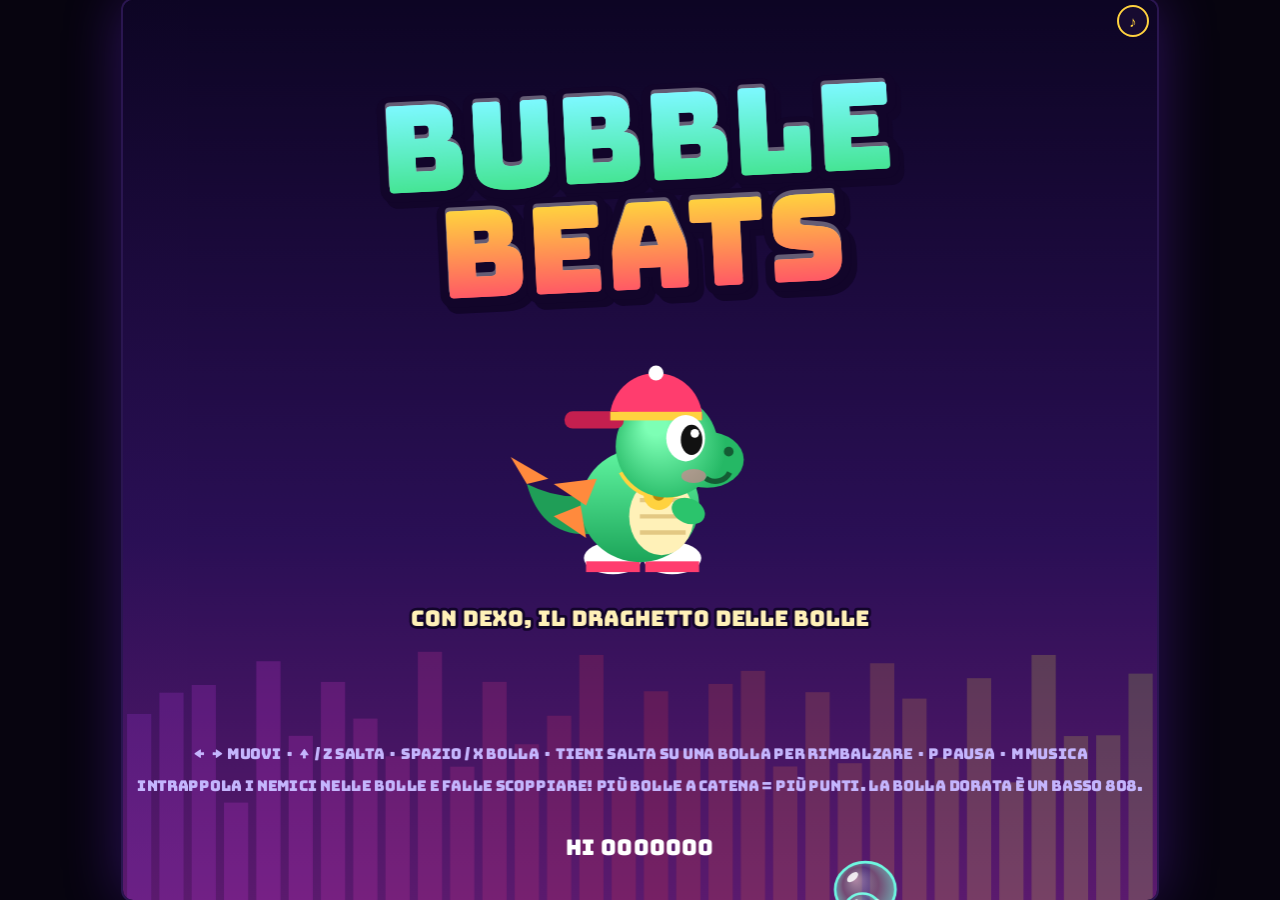
==== bubble_beats/index.html @ cee19b31 "Bubble Beats: platform arcade con draghetto spara-bolle e beat hip hop Gioco HTML5 in un solo file: " ====
<!doctype html>
<html lang="it">
<head>
<meta charset="utf-8">
<meta name="viewport" content="width=device-width,initial-scale=1,maximum-scale=1,user-scalable=no">
<title>Bubble Beats</title>
<link rel="preconnect" href="https://fonts.googleapis.com">
<link href="https://fonts.googleapis.com/css2?family=Bungee&display=swap" rel="stylesheet">
<style>
  html,body{margin:0;height:100%;background:#07040f;overflow:hidden;touch-action:none;
    font-family:Bungee,Impact,system-ui,sans-serif;color:#fff;-webkit-user-select:none;user-select:none}
  #wrap{position:fixed;inset:0;display:flex;flex-direction:column;align-items:center;justify-content:center}
  canvas{display:block;border-radius:10px;box-shadow:0 0 0 2px #2a1650,0 0 60px #7b2cff55}
  #stage{position:relative}
  #mute{position:absolute;top:5px;right:8px;z-index:5;width:32px;height:32px;border-radius:50%;border:2px solid #ffd23f;
    background:#1a0c33cc;color:#ffd23f;font-size:15px;line-height:1;cursor:pointer;padding:0}
  #touch{display:none;width:100%;max-width:800px;justify-content:space-between;padding:10px 16px;box-sizing:border-box;gap:12px}
  #touch.on{display:flex}
  #touch.overlay{position:fixed;bottom:0;left:0;right:0;max-width:none;pointer-events:none}
  #touch.overlay .btn{opacity:.55}
  .pad{display:flex;gap:12px;pointer-events:auto}
  .btn{width:76px;height:76px;border-radius:50%;border:3px solid #ffffff55;background:#ffffff1a;color:#fff;
    font-family:inherit;font-size:13px;touch-action:none}
  .btn.big{background:#ff3d6e55;border-color:#ff3d6e}
  .btn.jmp{background:#38e07b44;border-color:#38e07b}
  .btn:active,.btn.down{transform:scale(.93);background:#ffffff40}
</style>
</head>
<body>
<div id="wrap">
  <div id="stage"><canvas id="game"></canvas><button id="mute" title="Musica on/off (M)">♪</button></div>
  <div id="touch">
    <div class="pad"><button class="btn" data-k="left">◀</button><button class="btn" data-k="right">▶</button></div>
    <div class="pad"><button class="btn jmp" data-k="jump">SALTA</button><button class="btn big" data-k="shoot">BOLLA</button></div>
  </div>
</div>
<script>
'use strict';
/* =====================================================================
   BUBBLE BEATS — platform a schermata singola: il draghetto Dexo
   intrappola i nemici nelle bolle e le fa scoppiare a ritmo di hip hop.
   ===================================================================== */

// ---------- costanti di gioco ----------
const T = 24, COLS = 32, ROWS = 26, HUD = 44;
const GW = COLS * T, GH = ROWS * T, CW = GW, CH = GH + HUD;
const GRAV = 0.42, MAXF = 6.5, JUMP = 10, PSPD = 2.5;
const LEFT = 2 * T, RIGHT = (COLS - 2) * T;
const GAP0 = 14, GAP1 = 17; // varco nel pavimento/soffitto (colonne)

const canvas = document.getElementById('game');
const ctx = canvas.getContext('2d');
const isTouch = ('ontouchstart' in window) || navigator.maxTouchPoints > 0;
const touchEl = document.getElementById('touch');
let scale = 1;

// ---------- utilità ----------
const rnd = (a = 1, b) => b === undefined ? Math.random() * a : a + Math.random() * (b - a);
const clamp = (v, a, b) => v < a ? a : v > b ? b : v;
const hsl = (h, s, l, a = 1) => `hsla(${((h % 360) + 360) % 360},${s}%,${l}%,${a})`;
function mulberry(seed) { return () => { seed |= 0; seed = seed + 0x6D2B79F5 | 0; let t = Math.imul(seed ^ seed >>> 15, 1 | seed); t = t + Math.imul(t ^ t >>> 7, 61 | t) ^ t; return ((t ^ t >>> 14) >>> 0) / 4294967296; }; }
function ell(c, x, y, rx, ry, rot = 0) { c.beginPath(); c.ellipse(x, y, Math.max(0.1, rx), Math.max(0.1, ry), rot, 0, Math.PI * 2); c.fill(); }
function circ(c, x, y, r) { c.beginPath(); c.arc(x, y, Math.max(0.1, r), 0, Math.PI * 2); c.fill(); }
function tri(c, a, b, d, e, f, g) { c.beginPath(); c.moveTo(a, b); c.lineTo(d, e); c.lineTo(f, g); c.closePath(); c.fill(); }
function rr(c, x, y, w, h, r) { c.beginPath(); c.roundRect ? c.roundRect(x, y, w, h, r) : c.rect(x, y, w, h); c.fill(); }
const overlap = (a, b, s = 0) => a.x + s < b.x + b.w - s && a.x + a.w - s > b.x + s && a.y + s < b.y + b.h - s && a.y + a.h - s > b.y + s;
function circleRect(b, e) {
  const cx = clamp(b.x, e.x, e.x + e.w), cy = clamp(b.y, e.y, e.y + e.h);
  const dx = b.x - cx, dy = b.y - cy; return dx * dx + dy * dy < b.r * b.r;
}
let HI = 0; try { HI = +localStorage.getItem('bubbleBeatsHi') || 0; } catch (e) {}
function saveHi() { try { localStorage.setItem('bubbleBeatsHi', String(HI)); } catch (e) {} }

/* =====================================================================
   AUDIO — beat boom-bap generato al volo (Web Audio API)
   ===================================================================== */
const AU = { ctx: null, on: true, bpm: 90, step: 0, nextT: 0, kicks: [] };
const mtof = m => 440 * Math.pow(2, (m - 69) / 12);
// progressione in La minore: Am9 – Fmaj9 – Dm9 – E7#9
const CHORDS = [
  { bass: 33, keys: [57, 60, 64, 67, 71] },
  { bass: 29, keys: [53, 57, 60, 64, 67] },
  { bass: 38, keys: [50, 53, 57, 60, 64] },
  { bass: 40, keys: [52, 56, 62, 65, 67] },
];
const KICK = [1, 0, 0, 0, 0, 0, 0, 1, 0, 0, 1, 0, 0, 0, 0, 0];
const MELODY = [[0, 76, 2], [3, 74, 1], [4, 72, 3], [8, 69, 2], [10, 72, 2], [12, 74, 4],
  [16, 76, 2], [19, 79, 1], [20, 76, 3], [24, 74, 2], [26, 72, 2], [28, 69, 4]];

function ensureAudio() {
  if (AU.ctx) { if (AU.ctx.state === 'suspended') AU.ctx.resume(); return; }
  const AC = window.AudioContext || window.webkitAudioContext; if (!AC) return;
  const c = AU.ctx = new AC();
  const comp = c.createDynamicsCompressor();
  comp.threshold.value = -16; comp.ratio.value = 4; comp.attack.value = 0.004; comp.release.value = 0.2;
  AU.master = c.createGain(); AU.master.gain.value = 0.85;
  AU.master.connect(comp); comp.connect(c.destination);
  AU.music = c.createGain(); AU.music.gain.value = AU.on ? 0.6 : 0; AU.music.connect(AU.master);
  AU.sfx = c.createGain(); AU.sfx.gain.value = 0.45; AU.sfx.connect(AU.master);
  // bus delle tastiere con un po' di eco
  AU.keys = c.createGain(); AU.keys.gain.value = 0.9;
  const lp = c.createBiquadFilter(); lp.type = 'lowpass'; lp.frequency.value = 2200;
  const dl = c.createDelay(1); dl.delayTime.value = 60 / AU.bpm * 0.75;
  const fb = c.createGain(); fb.gain.value = 0.28;
  AU.keys.connect(lp); lp.connect(AU.music); lp.connect(dl); dl.connect(fb); fb.connect(dl); dl.connect(AU.music);
  AU.delay = dl;
  // rumore bianco
  const n = c.createBuffer(1, c.sampleRate, c.sampleRate), d = n.getChannelData(0);
  for (let i = 0; i < d.length; i++) d[i] = Math.random() * 2 - 1;
  AU.noise = n;
  // fruscio da vinile
  const cl = c.createBuffer(1, c.sampleRate * 3, c.sampleRate), cd = cl.getChannelData(0);
  for (let i = 0; i < cd.length; i++) cd[i] = (Math.random() * 2 - 1) * 0.04 + (Math.random() < 0.0006 ? (Math.random() * 2 - 1) * 0.9 : 0);
  const cs = c.createBufferSource(); cs.buffer = cl; cs.loop = true;
  const chp = c.createBiquadFilter(); chp.type = 'highpass'; chp.frequency.value = 900;
  const cg = c.createGain(); cg.gain.value = 0.12;
  cs.connect(chp); chp.connect(cg); cg.connect(AU.music); cs.start();
  AU.nextT = c.currentTime + 0.1; AU.step = 0;
  setInterval(scheduler, 25);
}
function setMusic(on) {
  AU.on = on; document.getElementById('mute').textContent = on ? '♪' : '✕';
  if (AU.ctx) AU.music.gain.setTargetAtTime(on ? 0.6 : 0, AU.ctx.currentTime, 0.05);
}
function setBpm(b) { AU.bpm = b; if (AU.delay) AU.delay.delayTime.value = 60 / b * 0.75; }
function scheduler() {
  const c = AU.ctx; if (!c || c.state !== 'running') return;
  if (AU.nextT < c.currentTime - 0.2) AU.nextT = c.currentTime + 0.05;
  const sp = 60 / AU.bpm / 4;
  while (AU.nextT < c.currentTime + 0.12) {
    const swing = AU.step % 2 === 1 ? sp * 0.2 : 0;
    playStep(AU.step, AU.nextT + swing, sp);
    AU.nextT += sp; AU.step++;
  }
}
function env(g, t, a, peak, dec) {
  g.gain.setValueAtTime(0.0001, t);
  g.gain.exponentialRampToValueAtTime(peak, t + a);
  g.gain.exponentialRampToValueAtTime(0.0001, t + a + dec);
}
function noiseSrc(t, dur) { const s = AU.ctx.createBufferSource(); s.buffer = AU.noise; s.start(t, Math.random() * 0.5); s.stop(t + dur); return s; }
function kick(t, v = 1) {
  const c = AU.ctx, o = c.createOscillator(), g = c.createGain();
  o.type = 'sine'; o.frequency.setValueAtTime(160, t); o.frequency.exponentialRampToValueAtTime(44, t + 0.13);
  env(g, t, 0.004, 1.1 * v, 0.42); o.connect(g); g.connect(AU.music); o.start(t); o.stop(t + 0.5);
  const s = noiseSrc(t, 0.02), f = c.createBiquadFilter(), g2 = c.createGain();
  f.type = 'highpass'; f.frequency.value = 3000; env(g2, t, 0.001, 0.25 * v, 0.015);
  s.connect(f); f.connect(g2); g2.connect(AU.music);
  AU.kicks.push(t); if (AU.kicks.length > 8) AU.kicks.shift();
}
function snare(t, v = 1) {
  const c = AU.ctx, s = noiseSrc(t, 0.25), f = c.createBiquadFilter(), g = c.createGain();
  f.type = 'bandpass'; f.frequency.value = 1900; f.Q.value = 0.7; env(g, t, 0.002, 0.7 * v, 0.2);
  s.connect(f); f.connect(g); g.connect(AU.music);
  const o = c.createOscillator(), g2 = c.createGain(); o.type = 'triangle';
  o.frequency.setValueAtTime(200, t); o.frequency.exponentialRampToValueAtTime(150, t + 0.1);
  env(g2, t, 0.002, 0.45 * v, 0.1); o.connect(g2); g2.connect(AU.music); o.start(t); o.stop(t + 0.15);
}
function hat(t, v = 0.3, open = false) {
  const c = AU.ctx, s = noiseSrc(t, open ? 0.3 : 0.06), f = c.createBiquadFilter(), g = c.createGain();
  f.type = 'highpass'; f.frequency.value = 7500; env(g, t, 0.001, v * 0.5, open ? 0.25 : 0.035);
  s.connect(f); f.connect(g); g.connect(AU.music);
}
function bass(t, m, dur) {
  const c = AU.ctx, f = c.createBiquadFilter(), g = c.createGain();
  f.type = 'lowpass'; f.frequency.value = 520; f.Q.value = 3;
  g.gain.setValueAtTime(0.0001, t); g.gain.exponentialRampToValueAtTime(0.55, t + 0.012);
  g.gain.setValueAtTime(0.55, t + dur * 0.6); g.gain.exponentialRampToValueAtTime(0.0001, t + dur);
  for (const [type, mul, v] of [['sine', 1, 1], ['triangle', 2, 0.35]]) {
    const o = c.createOscillator(), og = c.createGain(); o.type = type; o.frequency.value = mtof(m) * mul; og.gain.value = v;
    o.connect(og); og.connect(f); o.start(t); o.stop(t + dur + 0.05);
  }
  f.connect(g); g.connect(AU.music);
}
function keyNote(t, m, dur, v) {
  const c = AU.ctx, g = c.createGain(), fr = mtof(m);
  g.gain.setValueAtTime(0.0001, t); g.gain.exponentialRampToValueAtTime(0.09 * v, t + 0.01);
  g.gain.exponentialRampToValueAtTime(0.03 * v, t + 0.4); g.gain.exponentialRampToValueAtTime(0.0001, t + dur);
  const o1 = c.createOscillator(), o2 = c.createOscillator(), g2 = c.createGain();
  o1.type = 'sine'; o1.frequency.value = fr; o2.type = 'sine'; o2.frequency.value = fr * 2.003; g2.gain.value = 0.25;
  o1.connect(g); o2.connect(g2); g2.connect(g); g.connect(AU.keys);
  o1.start(t); o2.start(t); o1.stop(t + dur + 0.05); o2.stop(t + dur + 0.05);
}
function lead(t, m, dur) {
  const c = AU.ctx, o = c.createOscillator(), f = c.createBiquadFilter(), g = c.createGain(), lfo = c.createOscillator(), lg = c.createGain();
  o.type = 'square'; o.frequency.value = mtof(m); f.type = 'lowpass'; f.frequency.value = 1600;
  lfo.frequency.value = 5.5; lg.gain.value = 4; lfo.connect(lg); lg.connect(o.frequency);
  g.gain.setValueAtTime(0.0001, t); g.gain.exponentialRampToValueAtTime(0.05, t + 0.02);
  g.gain.setValueAtTime(0.05, t + dur * 0.7); g.gain.exponentialRampToValueAtTime(0.0001, t + dur);
  o.connect(f); f.connect(g); g.connect(AU.keys); o.start(t); lfo.start(t); o.stop(t + dur + 0.05); lfo.stop(t + dur + 0.05);
}
function scratch(t, sp) {
  const c = AU.ctx;
  for (let k = 0; k < 2; k++) {
    const t0 = t + k * sp * 2, s = noiseSrc(t0, sp * 2), f = c.createBiquadFilter(), g = c.createGain();
    f.type = 'bandpass'; f.Q.value = 6;
    f.frequency.setValueAtTime(700, t0); f.frequency.linearRampToValueAtTime(3200, t0 + sp * 0.7);
    f.frequency.linearRampToValueAtTime(500, t0 + sp * 1.6);
    g.gain.setValueAtTime(0.0001, t0); g.gain.linearRampToValueAtTime(0.5, t0 + 0.01);
    g.gain.setValueAtTime(0.5, t0 + sp * 0.7); g.gain.linearRampToValueAtTime(0.05, t0 + sp * 0.8);
    g.gain.linearRampToValueAtTime(0.45, t0 + sp * 0.9); g.gain.linearRampToValueAtTime(0.0001, t0 + sp * 1.7);
    s.connect(f); f.connect(g); g.connect(AU.music);
  }
}
function playStep(step, t, sp) {
  const bar = Math.floor(step / 16) % 8, s = step % 16, ch = CHORDS[bar % 4];
  // batteria
  if (KICK[s] || (bar % 4 === 3 && s === 14)) kick(t);
  if (s === 4 || s === 12) snare(t);
  if (s === 15 && bar % 2 === 1) snare(t, 0.22);
  if (s % 2 === 0) hat(t, s % 4 === 0 ? 0.55 : 0.35);
  else if ((bar * 3 + s) % 7 === 0) hat(t, 0.18);
  if (s === 14 && bar % 2 === 0) hat(t, 0.3, true);
  // basso
  if (s === 0) bass(t, ch.bass, sp * 5);
  if (s === 7) bass(t, ch.bass, sp * 2);
  if (s === 10) bass(t, ch.bass + 12, sp * 2.5);
  if (s === 14) bass(t, ch.bass + 7, sp * 1.5);
  // tastiere (Rhodes lo-fi)
  if (s === 0) ch.keys.forEach((m, i) => keyNote(t + i * 0.012, m, sp * 15, 1));
  if (s === 10) ch.keys.slice(1, 4).forEach(m => keyNote(t, m + 12, sp * 4, 0.5));
  // melodia nelle battute 4-7
  if (bar >= 4) {
    const pos = ((bar - 4) % 2) * 16 + s;
    for (const [p, m, l] of MELODY) if (p === pos) lead(t, m, sp * l * 0.95);
  }
  if (bar === 7 && s === 12) scratch(t, sp);
}
function beatPulse() {
  if (!AU.ctx) return 0.5 + 0.5 * Math.sin(performance.now() / 333 * Math.PI);
  const now = AU.ctx.currentTime; let last = -9;
  for (const k of AU.kicks) if (k <= now && k > last) last = k;
  return Math.exp(-(now - last) * 7);
}
// effetti sonori
function tone(type, f0, f1, dur, vol, delay = 0) {
  const c = AU.ctx; if (!c) return;
  const t = c.currentTime + delay, o = c.createOscillator(), g = c.createGain();
  o.type = type; o.frequency.setValueAtTime(f0, t); o.frequency.exponentialRampToValueAtTime(Math.max(20, f1), t + dur);
  g.gain.setValueAtTime(vol, t); g.gain.exponentialRampToValueAtTime(0.0001, t + dur);
  o.connect(g); g.connect(AU.sfx); o.start(t); o.stop(t + dur + 0.02);
}
function nz(dur, vol, freq, type = 'highpass') {
  const c = AU.ctx; if (!c) return;
  const t = c.currentTime, s = noiseSrc(t, dur), f = c.createBiquadFilter(), g = c.createGain();
  f.type = type; f.frequency.value = freq; g.gain.setValueAtTime(vol, t); g.gain.exponentialRampToValueAtTime(0.0001, t + dur);
  s.connect(f); f.connect(g); g.connect(AU.sfx);
}
const SFX = {
  shoot() { tone('sine', 320, 880, 0.1, 0.35); tone('triangle', 160, 420, 0.08, 0.2); },
  pop() { tone('sine', 1100, 180, 0.09, 0.35); nz(0.05, 0.2, 2500); },
  jump() { tone('square', 240, 560, 0.11, 0.08); },
  bounce() { tone('sine', 300, 700, 0.12, 0.25); },
  trap() { [0, 0.05, 0.1].forEach((d, i) => tone('triangle', 520 + i * 180, 700 + i * 200, 0.07, 0.22, d)); },
  kill(n) { const b = 660 * Math.pow(1.12, Math.min(n, 8)); tone('square', b, b * 1.5, 0.12, 0.12); tone('sine', b * 2, b * 2, 0.15, 0.1, 0.05); },
  item() { tone('square', 988, 988, 0.06, 0.12); tone('square', 1319, 1319, 0.14, 0.12, 0.06); },
  die() { tone('sawtooth', 700, 70, 0.9, 0.2); nz(0.3, 0.2, 400, 'lowpass'); },
  boom() { tone('sine', 130, 32, 1.0, 0.9); nz(0.4, 0.3, 300, 'lowpass'); },
  hurry() { [0, 0.15, 0.3, 0.45].forEach(d => tone('square', 880, 880, 0.08, 0.12, d)); },
  clear() { [523, 659, 784, 1047, 1319].forEach((f, i) => tone('triangle', f, f, 0.18, 0.2, i * 0.08)); },
  start() { [392, 523, 659, 784].forEach((f, i) => tone('square', f, f, 0.1, 0.1, i * 0.07)); },
  release() { tone('triangle', 500, 250, 0.15, 0.15); },
  paint() { nz(0.12, 0.15, 1500, 'bandpass'); },
};

/* =====================================================================
   INPUT
   ===================================================================== */
const keys = {}, pressed = {};
const KEYMAP = { ArrowLeft: 'left', KeyA: 'left', ArrowRight: 'right', KeyD: 'right', ArrowUp: 'jump', KeyW: 'jump', KeyZ: 'jump', KeyK: 'jump',
  Space: 'shoot', KeyX: 'shoot', KeyJ: 'shoot', Enter: 'start', KeyP: 'pause', Escape: 'pause', KeyM: 'mute' };
addEventListener('keydown', e => {
  const a = KEYMAP[e.code]; ensureAudio();
  if (!a) return; e.preventDefault();
  if (!keys[a]) pressed[a] = true; keys[a] = true;
  if (a === 'mute' && !e.repeat) setMusic(!AU.on);
});
addEventListener('keyup', e => { const a = KEYMAP[e.code]; if (a) keys[a] = false; });
addEventListener('blur', () => { for (const k in keys) keys[k] = false; if (G.state === 'play') G.paused = true; });
document.getElementById('mute').addEventListener('click', e => { ensureAudio(); setMusic(!AU.on); e.currentTarget.blur(); });
canvas.addEventListener('pointerdown', () => { ensureAudio(); pressed.start = true; });
document.querySelectorAll('#touch .btn').forEach(b => {
  const k = b.dataset.k;
  const down = e => { e.preventDefault(); ensureAudio(); if (!keys[k]) pressed[k] = true; keys[k] = true; pressed.start = true; b.classList.add('down'); };
  const up = e => { e.preventDefault(); keys[k] = false; b.classList.remove('down'); };
  b.addEventListener('pointerdown', down); b.addEventListener('pointerup', up);
  b.addEventListener('pointercancel', up); b.addEventListener('pointerleave', up);
  b.addEventListener('contextmenu', e => e.preventDefault());
});

/* =====================================================================
   LIVELLI — piattaforme [riga, colonnaDa, colonnaA], nemici [tipo, col, riga]
   ===================================================================== */
const LEVELS = [
  { plats: [[21, 2, 9], [21, 13, 18], [21, 22, 29], [17, 2, 7], [17, 11, 20], [17, 24, 29], [13, 2, 9], [13, 13, 18], [13, 22, 29], [9, 2, 7], [9, 11, 20], [9, 24, 29]],
    enemies: [['box', 5, 13], ['box', 26, 13], ['box', 14, 9], ['box', 17, 9]] },
  { plats: [[21, 6, 25], [17, 2, 11], [17, 20, 29], [13, 8, 23], [9, 2, 11], [9, 20, 29], [5, 11, 20]],
    enemies: [['box', 10, 13], ['box', 21, 13], ['spray', 4, 9], ['spray', 27, 9], ['box', 15, 5]] },
  { plats: [[21, 4, 7], [21, 12, 19], [21, 24, 27], [17, 2, 5], [17, 9, 12], [17, 19, 22], [17, 26, 29], [13, 5, 9], [13, 14, 17], [13, 22, 26], [9, 2, 5], [9, 9, 12], [9, 19, 22], [9, 26, 29], [5, 7, 13], [5, 18, 24]],
    enemies: [['vinyl', 8, 12], ['vinyl', 23, 8], ['box', 15, 13], ['box', 10, 9], ['box', 21, 9]] },
  { plats: [[21, 2, 20], [17, 11, 29], [13, 2, 20], [9, 11, 29], [5, 2, 20]],
    enemies: [['spray', 18, 17], ['spray', 5, 13], ['box', 20, 9], ['box', 8, 5], ['vinyl', 15, 11], ['box', 25, 17]] },
  { plats: [[22, 2, 5], [22, 26, 29], [20, 8, 23], [18, 2, 5], [18, 26, 29], [16, 8, 11], [16, 20, 23], [14, 2, 5], [14, 14, 17], [14, 26, 29], [12, 8, 11], [12, 20, 23], [10, 2, 5], [10, 26, 29], [8, 8, 23], [6, 2, 5], [6, 26, 29]],
    enemies: [['box', 12, 20], ['box', 19, 20], ['spray', 15, 14], ['vinyl', 9, 10], ['vinyl', 22, 10], ['spray', 15, 8]] },
  { plats: (() => { const p = []; [22, 18, 14, 10, 6].forEach((r, i) => (i % 2 ? [6, 12, 18, 24] : [3, 9, 15, 21, 27]).forEach(c => p.push([r, c, c + 2]))); return p; })(),
    enemies: [['box', 4, 22], ['box', 28, 22], ['spray', 13, 18], ['spray', 19, 18], ['vinyl', 10, 12], ['vinyl', 21, 12], ['box', 16, 14]] },
  { plats: [[21, 2, 13], [21, 18, 29], [17, 2, 6], [17, 11, 20], [17, 25, 29], [13, 2, 13], [13, 18, 29], [9, 2, 6], [9, 11, 20], [9, 25, 29], [5, 8, 23]],
    enemies: [['spray', 5, 21], ['spray', 26, 21], ['box', 15, 17], ['box', 8, 13], ['box', 23, 13], ['vinyl', 15, 7], ['spray', 15, 9]] },
  { plats: [[21, 4, 27], [17, 7, 24], [13, 10, 21], [9, 13, 18], [5, 15, 16], [15, 2, 4], [15, 27, 29], [9, 2, 4], [9, 27, 29]],
    enemies: [['box', 6, 21], ['box', 25, 21], ['spray', 9, 17], ['spray', 22, 17], ['box', 12, 13], ['box', 19, 13], ['vinyl', 6, 6], ['vinyl', 25, 6]] },
];
function genLevel(n) {
  const R = mulberry(n * 9973 + 7), plats = [];
  for (const row of [21, 17, 13, 9, 5]) {
    let pos = 2 + Math.floor(R() * 3);
    while (pos <= 15) {
      const end = Math.min(15, pos + 1 + Math.floor(R() * 6));
      plats.push([row, pos, end], [row, 31 - end, 31 - pos]);
      pos = end + 2 + Math.floor(R() * 4);
    }
  }
  const count = Math.min(4 + Math.floor(n / 2), 10), enemies = [];
  for (let i = 0; i < count; i++) {
    const p = plats[Math.floor(R() * plats.length)], k = R();
    const type = k < 0.5 ? 'box' : k < 0.75 ? 'spray' : 'vinyl';
    enemies.push([type, p[1] + Math.floor(R() * (p[2] - p[1] + 1)), p[0]]);
  }
  return { plats, enemies };
}
const getLevel = n => n < LEVELS.length ? LEVELS[n] : genLevel(n);

/* =====================================================================
   STATO DI GIOCO
   ===================================================================== */
const G = { state: 'title', level: 0, score: 0, lives: 3, t: 0, levelT: 0, introT: 0, clearT: 0, overT: 0,
  shake: 0, hurry: false, specialT: 0, paused: false, banner: null };
let grid = [], player, enemies = [], bubbles = [], items = [], shots = [], parts = [], popups = [], waves = [], pending = [];
let theme = { hue: 265 };
let bgLayer = null, tileLayer = null;

function solidAt(c, r) { if (r < 0 || r >= ROWS || c < 0 || c >= COLS) return false; return grid[r][c] === 1; }
function buildGrid(plats) {
  grid = [];
  for (let r = 0; r < ROWS; r++) {
    grid.push(new Array(COLS).fill(0));
    grid[r][0] = grid[r][1] = grid[r][COLS - 2] = grid[r][COLS - 1] = 1;
  }
  for (let c = 0; c < COLS; c++) if (c < GAP0 || c > GAP1) grid[0][c] = grid[ROWS - 1][c] = 1;
  for (const [r, a, b] of plats) for (let c = Math.max(2, a); c <= Math.min(COLS - 3, b); c++) grid[r][c] = 1;
}
function rowSolid(x, w, r) {
  for (let c = Math.floor(x / T); c <= Math.floor((x + w - 1) / T); c++) if (solidAt(c, r)) return true;
  return false;
}
const inGap = (x, w) => x >= GAP0 * T && x + w <= (GAP1 + 1) * T;
// movimento verticale con piattaforme attraversabili dal basso + effetto pac-man in verticale
function moveVert(e) {
  const b0 = e.y + e.h; let ny = e.y + e.vy; e.onGround = false;
  if (e.vy >= 0) {
    const b1 = ny + e.h, r = Math.floor(b1 / T), ty = r * T;
    if (b0 <= ty + 0.01 && b1 >= ty && rowSolid(e.x, e.w, r)) { ny = ty - e.h; e.vy = 0; e.onGround = true; }
  } else if (ny < T && ny > -e.h && !inGap(e.x, e.w)) { ny = T; e.vy = 0; }
  e.y = ny;
  if (e.y > GH) e.y -= GH + e.h;
  else if (e.y < -e.h - 2) e.y += GH + e.h;
}
function clampX(e) {
  if (e.x < LEFT) { e.x = LEFT; return -1; }
  if (e.x + e.w > RIGHT) { e.x = RIGHT - e.w; return 1; }
  return 0;
}

const EDEF = { box: { w: 26, h: 22, spd: 1.0 }, spray: { w: 18, h: 26, spd: 1.15 }, vinyl: { w: 26, h: 26, spd: 1.1 } };
function makeEnemy([type, c, r], i, lvl) {
  const d = EDEF[type], mul = 1 + Math.min(lvl, 16) * 0.035;
  const e = { type, w: d.w, h: d.h, x: c * T + T / 2 - d.w / 2, y: r * T - d.h, vx: 0, vy: 0, face: c < 16 ? 1 : -1,
    onGround: false, angry: false, trapped: false, dead: false, spawn: 40 + i * 10, jumpCD: rnd(60, 200),
    shootCD: rnd(90, 200), t: rnd(100), spd: d.spd * mul, rot: 0 };
  if (type === 'vinyl') { e.y -= T; e.vx = (rnd() < 0.5 ? -1 : 1); e.vy = (rnd() < 0.5 ? -0.8 : 0.8); }
  e.x = clamp(e.x, LEFT, RIGHT - e.w);
  return e;
}
function resetPlayer(inv) {
  player = { x: 3 * T, y: (ROWS - 1) * T - 26, w: 22, h: 26, vx: 0, vy: 0, face: 1, onGround: true,
    shootCD: 0, inv, dead: false, deadT: 0, anim: 0, mouth: 0 };
}
function startLevel(n) {
  G.level = n; theme = { hue: (n * 53 + 265) % 360 };
  const L = getLevel(n); buildGrid(L.plats); buildLayers();
  bubbles = []; items = []; shots = []; parts = []; popups = []; waves = []; pending = [];
  enemies = L.enemies.map((e, i) => makeEnemy(e, i, n));
  resetPlayer(60);
  G.state = 'intro'; G.introT = 120; G.levelT = 0; G.clearT = 0; G.hurry = false; G.banner = null;
  G.specialT = 60 * rnd(10, 16); setBpm(90);
}
function newGame() { G.score = 0; G.lives = 3; SFX.start(); startLevel(0); }
function addScore(p, x, y, col = '#ffd23f') {
  G.score += p; if (G.score > HI) HI = G.score;
  popups.push({ x, y, text: String(p), t: 0, col });
}
function burst(x, y, col, n = 10, spd = 3) {
  for (let i = 0; i < n; i++) {
    const a = rnd(Math.PI * 2), s = rnd(0.5, spd);
    parts.push({ x, y, vx: Math.cos(a) * s, vy: Math.sin(a) * s, life: rnd(20, 40), max: 40, col, size: rnd(1.5, 3.5) });
  }
}

/* =====================================================================
   AGGIORNAMENTO
   ===================================================================== */
function update() {
  G.t++;
  if (G.shake > 0) G.shake *= 0.85;
  if (G.state === 'title') {
    if (pressed.start || pressed.shoot || pressed.jump) newGame();
    return;
  }
  if (G.state === 'over') {
    G.overT++; updateParticles();
    if (G.overT > 90 && (pressed.start || pressed.shoot || pressed.jump)) G.state = 'title';
    return;
  }
  if (pressed.pause) G.paused = !G.paused;
  if (G.paused) { if (pressed.start || pressed.shoot) G.paused = false; return; }
  if (G.state === 'intro') {
    G.introT--; updateParticles();
    if (G.introT <= 0) G.state = 'play';
    return;
  }
  // --- play ---
  G.levelT++;
  if (!G.hurry && G.levelT > 60 * 45 && enemies.length) {
    G.hurry = true; enemies.forEach(e => e.angry = true);
    G.banner = { text: 'SBRIGATI!', t: 0, col: '#ff3d6e' }; SFX.hurry(); setBpm(100);
  }
  if (--G.specialT <= 0) {
    G.specialT = 60 * rnd(16, 24);
    bubbles.push({ x: GW / 2 + rnd(-30, 30), y: GH + 20, r: 17, vx: 0, vy: -1.4, phase: 'float', t: 30, life: 1000,
      enemy: null, special: 'bass', wob: rnd(6), squash: 0 });
  }
  updatePlayer();
  updateBubbles();
  updateEnemies();
  updateItems();
  updateShots();
  updateWaves();
  for (let i = pending.length - 1; i >= 0; i--) if (pending[i].at <= G.t) { const p = pending.splice(i, 1)[0]; popBubble(p.b, p.chain); }
  bubbles = bubbles.filter(b => !b.popped);
  updateParticles();
  if (G.banner && ++G.banner.t > 120) G.banner = null;
  if (enemies.length === 0 && !player.dead) {
    if (G.clearT === 0) { SFX.clear(); G.banner = { text: 'ROUND COMPLETATO!', t: 0, col: '#38e07b' }; }
    if (++G.clearT > 190) startLevel(G.level + 1);
  }
}
function updatePlayer() {
  const p = player;
  if (p.dead) {
    p.deadT++; p.vy = Math.min(p.vy + 0.3, 8); p.y += p.vy; p.rot = (p.rot || 0) + 0.25;
    if (p.deadT > 110) {
      if (G.lives > 0) resetPlayer(150);
      else { G.state = 'over'; G.overT = 0; if (G.score >= HI) { HI = G.score; saveHi(); } }
    }
    return;
  }
  const mv = (keys.left ? -1 : 0) + (keys.right ? 1 : 0);
  p.vx = mv * PSPD; if (mv) p.face = mv;
  p.x += p.vx; clampX(p);
  if (pressed.jump && p.onGround) { p.vy = -JUMP; SFX.jump(); }
  p.vy = Math.min(p.vy + GRAV, MAXF);
  moveVert(p);
  if (p.shootCD > 0) p.shootCD--;
  if (keys.shoot && p.shootCD <= 0) {
    p.shootCD = 16; p.mouth = 10; SFX.shoot();
    const b = { x: p.x + p.w / 2 + p.face * 12, y: p.y + 11, r: 14, vx: p.face * 7.5, vy: 0, phase: 'shot', t: 0,
      life: 420, enemy: null, special: null, wob: rnd(6), squash: 0 };
    b.x = clamp(b.x, LEFT + b.r, RIGHT - b.r);
    bubbles.push(b);
  }
  if (p.inv > 0) p.inv--;
  if (p.mouth > 0) p.mouth--;
  if (mv && p.onGround) p.anim++;
}
function killPlayer() {
  const p = player; if (p.dead || p.inv > 0) return;
  p.dead = true; p.deadT = 0; p.vy = -7; p.rot = 0; G.lives--; G.shake = 10;
  shots = []; SFX.die(); burst(p.x + p.w / 2, p.y + p.h / 2, '#38e07b', 18, 4);
}
const canHit = e => !e.dead && !e.trapped && e.spawn <= 0;
function updateBubbles() {
  const p = player;
  for (const b of bubbles) {
    if (b.popped) continue;
    b.t++;
    if (b.phase === 'shot') {
      b.x += b.vx; b.vx *= 0.92;
      if (b.x - b.r < LEFT) { b.x = LEFT + b.r; b.vx = 0; }
      if (b.x + b.r > RIGHT) { b.x = RIGHT - b.r; b.vx = 0; }
      for (const e of enemies) if (canHit(e) && circleRect(b, e)) {
        b.enemy = e; e.trapped = true; b.phase = 'float'; b.vx *= 0.2; b.r = 16;
        b.life = Math.max(260, 60 * 8 - G.level * 8); SFX.trap(); burst(b.x, b.y, '#9ff', 6, 2);
        break;
      }
      if (Math.abs(b.vx) < 0.7) b.phase = 'float';
    } else {
      const tx = GW / 2 + Math.sin(b.t * 0.017 + b.wob) * 60, ty = T + b.r + 3;
      b.vx += clamp((tx - b.x) / 40, -1, 1) * 0.018;
      b.vy += b.y > ty ? -0.03 : 0.02;
      b.vx *= 0.98; b.vy *= 0.97; b.vy = Math.max(b.vy, -1.3);
      b.x += b.vx + Math.sin(b.t * 0.05 + b.wob) * 0.15; b.y += b.vy;
      if (b.x - b.r < LEFT) { b.x = LEFT + b.r; b.vx = Math.abs(b.vx); }
      if (b.x + b.r > RIGHT) { b.x = RIGHT - b.r; b.vx = -Math.abs(b.vx); }
      if (b.y - b.r < T) { b.y = T + b.r; b.vy = 0; }
    }
    if (b.squash > 0.01) b.squash *= 0.85; else b.squash = 0;
    if (b.enemy) { b.enemy.x = b.x - b.enemy.w / 2; b.enemy.y = b.y - b.enemy.h / 2; }
    if (--b.life <= 0) {
      b.popped = true;
      if (b.enemy) {
        const e = b.enemy; e.trapped = false; e.angry = true; e.vy = 0; e.vx = e.type === 'vinyl' ? e.face : 0;
        clampX(e); SFX.release(); burst(b.x, b.y, '#ff6b6b', 8, 2);
      } else burst(b.x, b.y, '#bff', 5, 1.5);
      continue;
    }
    // contatto con il giocatore: rimbalzo (tenendo SALTA) o scoppio
    if (!p.dead && b.t > 10 && circleRect(b, p)) {
      if (p.vy > 0 && p.y + p.h < b.y + 2 && keys.jump) {
        p.vy = -9.4; b.vy += 1.4; b.squash = 1; SFX.bounce();
      } else popBubble(b, { n: 0 });
    }
  }
  // le bolle si spingono a vicenda
  for (let i = 0; i < bubbles.length; i++) {
    const a = bubbles[i]; if (a.popped || a.phase === 'shot') continue;
    for (let j = i + 1; j < bubbles.length; j++) {
      const c = bubbles[j]; if (c.popped || c.phase === 'shot') continue;
      const dx = c.x - a.x, dy = c.y - a.y, min = a.r + c.r, d2 = dx * dx + dy * dy;
      if (d2 < min * min && d2 > 0.01) {
        const d = Math.sqrt(d2), push = (min - d) * 0.25, nx = dx / d, ny = dy / d;
        a.x -= nx * push; a.y -= ny * push; c.x += nx * push; c.y += ny * push;
      }
    }
  }
}
function popBubble(b, chain) {
  if (b.popped) return;
  b.popped = true; G.score += 10;
  SFX.pop(); burst(b.x, b.y, b.special ? '#ffd23f' : '#aef', 10, 3);
  parts.push({ ring: true, x: b.x, y: b.y, r: b.r, life: 14, max: 14, col: b.special ? '#ffd23f' : '#cff' });
  if (b.enemy) { killEnemy(b.enemy, chain); b.enemy = null; }
  if (b.special === 'bass') { waves.push({ x: b.x, y: b.y, r: 10, chain }); SFX.boom(); G.shake = 14; }
  for (const o of bubbles) {
    if (o.popped || o.pendingPop) continue;
    const dx = o.x - b.x, dy = o.y - b.y, m = o.r + b.r + 6;
    if (dx * dx + dy * dy < m * m) { o.pendingPop = true; pending.push({ b: o, at: G.t + 5, chain }); }
  }
}
function killEnemy(e, chain) {
  if (e.dead) return;
  e.dead = true; e.trapped = false; e.deadT = 0; e.vx = rnd(-4, 4); e.vy = -8; e.rot = 0;
  chain.n++;
  const pts = Math.min(1000 * Math.pow(2, chain.n - 1), 64000);
  addScore(pts, e.x + e.w / 2, e.y, chain.n > 1 ? '#ff3d6e' : '#ffd23f');
  burst(e.x + e.w / 2, e.y + e.h / 2, '#fff', 12, 4);
  G.shake = Math.max(G.shake, 5); SFX.kill(chain.n);
}
function updateEnemies() {
  const p = player;
  for (const e of enemies) {
    e.t++;
    if (e.spawn > 0) { e.spawn--; continue; }
    if (e.trapped) continue;
    if (e.dead) { updateDead(e); continue; }
    const spd = e.spd * (e.angry ? 1.6 : 1) * (G.hurry ? 1.2 : 1);
    if (e.type === 'vinyl') updateFlyer(e, spd); else updateWalker(e, spd);
    if (e.type === 'spray' && e.onGround && --e.shootCD <= 0 && !p.dead) {
      const dy = (p.y + p.h / 2) - (e.y + e.h / 2), dx = (p.x + p.w / 2) - (e.x + e.w / 2);
      if (Math.abs(dy) < 18 && Math.sign(dx) === e.face) {
        shots.push({ x: e.x + e.w / 2 + e.face * 10, y: e.y + 9, vx: e.face * (3.2 + (e.angry ? 1 : 0)), r: 5, t: 0 });
        SFX.paint(); e.shootCD = rnd(110, 190);
      } else e.shootCD = 10;
    }
    if (!p.dead && p.inv <= 0 && overlap(e, p, 4)) killPlayer();
  }
  enemies = enemies.filter(e => !e.remove);
}
function updateWalker(e, spd) {
  const p = player;
  if (e.onGround) e.vx = e.face * spd;
  e.x += e.vx;
  const hit = clampX(e); if (hit) e.face = -hit;
  if (e.onGround) {
    const footX = e.face > 0 ? e.x + e.w + 1 : e.x - 1, r = Math.floor((e.y + e.h + 1) / T);
    if (!solidAt(Math.floor(footX / T), r)) {
      if (!e.edge) { e.edge = true; e.fall = Math.random() < 0.35; }
      if (!e.fall) { e.face *= -1; e.edge = false; }
    } else e.edge = false;
    // salta verso il giocatore se sta più in alto
    if (--e.jumpCD <= 0) {
      const above = p.y + p.h < e.y - T * 0.5, near = Math.abs((p.x - e.x)) < T * 7;
      if (!p.dead && above && near && Math.random() < 0.6) { e.vy = -JUMP; e.onGround = false; }
      e.jumpCD = rnd(70, 160) / (e.angry ? 1.5 : 1);
    }
    if (Math.random() < 0.004 && !p.dead) e.face = p.x > e.x ? 1 : -1;
  }
  e.vy = Math.min(e.vy + GRAV, MAXF);
  moveVert(e);
}
function updateFlyer(e, spd) {
  const nx = e.x + e.vx * spd, ny = e.y + e.vy * spd;
  const cx = Math.floor((nx + e.w / 2) / T), cy = Math.floor((ny + e.h / 2) / T);
  const ocx = Math.floor((e.x + e.w / 2) / T), ocy = Math.floor((e.y + e.h / 2) / T);
  if (solidAt(cx, ocy) && cx !== ocx) e.vx *= -1; else e.x = nx;
  if (solidAt(ocx, cy) && cy !== ocy) e.vy *= -1; else e.y = ny;
  if (e.x < LEFT) { e.x = LEFT; e.vx = Math.abs(e.vx); }
  if (e.x + e.w > RIGHT) { e.x = RIGHT - e.w; e.vx = -Math.abs(e.vx); }
  if (e.y < T) { e.y = T; e.vy = Math.abs(e.vy); }
  if (e.y + e.h > (ROWS - 1) * T) { e.y = (ROWS - 1) * T - e.h; e.vy = -Math.abs(e.vy); }
  e.face = e.vx > 0 ? 1 : -1; e.onGround = false;
}
function updateDead(e) {
  e.deadT++; e.rot += 0.35; e.vy = Math.min(e.vy + 0.35, 7); e.x += e.vx;
  if (e.x < LEFT) { e.x = LEFT; e.vx = Math.abs(e.vx); }
  if (e.x + e.w > RIGHT) { e.x = RIGHT - e.w; e.vx = -Math.abs(e.vx); }
  if (e.deadT < 30) { e.y += e.vy; if (e.y < T) { e.y = T; e.vy = Math.abs(e.vy) * 0.5; } }
  else {
    moveVert(e);
    if (e.onGround || e.deadT > 400) { e.remove = true; spawnItem(e.x + e.w / 2, e.y + e.h); }
  }
}
const ITEMS = [{ k: 'coin', p: 500, w: 40 }, { k: 'mic', p: 1000, w: 25 }, { k: 'tape', p: 2000, w: 18 }, { k: 'gem', p: 3000, w: 11 }, { k: 'crown', p: 5000, w: 6 }];
function spawnItem(cx, bottom) {
  let r = rnd(100), it = ITEMS[0];
  for (const i of ITEMS) { if (r < i.w) { it = i; break; } r -= i.w; }
  items.push({ kind: it.k, pts: it.p, x: clamp(cx - 11, LEFT, RIGHT - 22), y: bottom - 22, w: 22, h: 22, vy: 0, t: 0, life: 600 });
}
function updateItems() {
  for (const it of items) {
    it.t++; it.vy = Math.min(it.vy + GRAV, MAXF); moveVert(it);
    if (!player.dead && overlap(it, player)) {
      it.gone = true; addScore(it.pts, it.x + 11, it.y, '#7df9ff'); SFX.item(); burst(it.x + 11, it.y + 11, '#ffd23f', 8, 2.5);
    }
    if (--it.life <= 0) it.gone = true;
  }
  items = items.filter(i => !i.gone);
}
function updateShots() {
  const p = player;
  for (const s of shots) {
    s.t++; s.x += s.vx;
    if (s.x < LEFT || s.x > RIGHT) { s.gone = true; burst(s.x, s.y, '#ff3df0', 5, 1.5); }
    if (!p.dead && p.inv <= 0 && circleRect(s, { x: p.x + 3, y: p.y + 3, w: p.w - 6, h: p.h - 6 })) { s.gone = true; killPlayer(); }
    if (G.t % 3 === 0) parts.push({ x: s.x, y: s.y, vx: -s.vx * 0.1, vy: rnd(0.2, 0.8), life: 18, max: 18, col: '#ff3df0', size: 2 });
  }
  shots = shots.filter(s => !s.gone);
}
function updateWaves() {
  for (const w of waves) {
    w.r += 7;
    for (const e of enemies) {
      if (!canHit(e)) continue;
      const dx = e.x + e.w / 2 - w.x, dy = e.y + e.h / 2 - w.y;
      if (dx * dx + dy * dy < w.r * w.r) killEnemy(e, w.chain);
    }
    for (const b of bubbles) if (b.enemy && !b.popped) {
      const dx = b.x - w.x, dy = b.y - w.y; if (dx * dx + dy * dy < w.r * w.r) popBubble(b, w.chain);
    }
    if (w.r > 300) w.gone = true;
  }
  waves = waves.filter(w => !w.gone);
}
function updateParticles() {
  for (const q of parts) { q.life--; if (!q.ring) { q.x += q.vx; q.y += q.vy; q.vy += 0.08; q.vx *= 0.97; } else q.r += 2; }
  parts = parts.filter(q => q.life > 0);
  for (const pp of popups) { pp.t++; pp.y -= 0.6; }
  popups = popups.filter(pp => pp.t < 60);
}

/* =====================================================================
   GRAFICA — livelli pre-renderizzati
   ===================================================================== */
function mkLayer() {
  const c = document.createElement('canvas');
  c.width = Math.ceil(GW * scale); c.height = Math.ceil(GH * scale);
  const x = c.getContext('2d'); x.setTransform(scale, 0, 0, scale, 0, 0); return [c, x];
}
function buildLayers() {
  if (!grid.length) return;
  const h = theme.hue, R = mulberry(G.level * 31 + 5);
  let b; [bgLayer, b] = mkLayer();
  const g = b.createLinearGradient(0, 0, 0, GH);
  g.addColorStop(0, hsl(h, 55, 9)); g.addColorStop(0.6, hsl(h + 25, 60, 16)); g.addColorStop(1, hsl(h + 45, 70, 24));
  b.fillStyle = g; b.fillRect(0, 0, GW, GH);
  // luna e stelle
  b.fillStyle = hsl(h + 60, 90, 85, 0.12); circ(b, GW * 0.78, 120, 70);
  b.fillStyle = hsl(h + 60, 90, 88, 0.25); circ(b, GW * 0.78, 120, 46);
  for (let i = 0; i < 70; i++) { b.fillStyle = `rgba(255,255,255,${R() * 0.5 + 0.1})`; b.fillRect(R() * GW, R() * GH * 0.6, 1.5, 1.5); }
  // scritta graffiti sullo sfondo
  b.save(); b.translate(GW / 2, GH * 0.47); b.rotate(-0.09);
  b.font = '130px Bungee, Impact, sans-serif'; b.textAlign = 'center'; b.textBaseline = 'middle';
  b.lineWidth = 6; b.strokeStyle = hsl(h + 140, 90, 60, 0.10); b.strokeText('BEATS', 0, 0);
  b.fillStyle = hsl(h + 140, 90, 60, 0.05); b.fillText('BEATS', 0, 0);
  b.restore();
  // skyline
  for (let layer = 0; layer < 2; layer++) {
    let x = -10;
    while (x < GW) {
      const w = 30 + R() * 60, ht = (layer ? 90 : 160) + R() * (layer ? 120 : 200);
      b.fillStyle = hsl(h + 10, 45, layer ? 7 : 11, layer ? 0.95 : 0.7);
      b.fillRect(x, GH - ht, w, ht);
      for (let wy = GH - ht + 10; wy < GH - 10; wy += 14)
        for (let wx = x + 6; wx < x + w - 8; wx += 11)
          if (R() < 0.28) { b.fillStyle = R() < 0.5 ? 'rgba(255,214,120,.55)' : hsl(h + 180, 90, 70, 0.4); b.fillRect(wx, wy, 5, 7); }
      x += w + 2 + R() * 8;
    }
  }
  // piattaforme
  let t; [tileLayer, t] = mkLayer();
  const base = h + 160;
  t.fillStyle = 'rgba(0,0,0,.4)';
  for (let r = 0; r < ROWS; r++) for (let c = 0; c < COLS; c++) if (grid[r][c]) t.fillRect(c * T + 5, r * T + 6, T, T);
  for (let r = 0; r < ROWS; r++) for (let c = 0; c < COLS; c++) {
    if (!grid[r][c]) continue;
    const x = c * T, y = r * T, wall = c < 2 || c > COLS - 3;
    const gg = t.createLinearGradient(0, y, 0, y + T);
    gg.addColorStop(0, hsl(base, wall ? 55 : 80, wall ? 50 : 62)); gg.addColorStop(1, hsl(base + 20, wall ? 55 : 75, wall ? 30 : 38));
    t.fillStyle = gg; t.fillRect(x, y, T, T);
    // mattoni
    t.fillStyle = hsl(base + 20, 60, 22, 0.55);
    t.fillRect(x, y + T / 2 - 1, T, 2);
    t.fillRect(x + ((r % 2) ? 4 : 16), y, 2, T / 2); t.fillRect(x + ((r % 2) ? 16 : 4), y + T / 2, 2, T / 2);
    // bordo luminoso in alto se scoperto
    if (!solidAt(c, r - 1) || r === 0) { t.fillStyle = hsl(base - 10, 100, 82, 0.9); t.fillRect(x, y, T, 3); }
    if (!solidAt(c, r + 1)) { t.fillStyle = 'rgba(0,0,0,.35)'; t.fillRect(x, y + T - 3, T, 3); }
  }
  // tag graffiti sui muri laterali
  t.save(); t.font = '11px Bungee, Impact, sans-serif'; t.fillStyle = 'rgba(255,255,255,.55)'; t.textAlign = 'center';
  for (const sx of [T, GW - T]) { t.save(); t.translate(sx, GH / 2); t.rotate(-Math.PI / 2); t.fillText('ROUND ' + (G.level + 1), 0, 4); t.restore(); }
  t.restore();
}

/* =====================================================================
   GRAFICA — personaggi (disegnati in vettoriale)
   ===================================================================== */
// Dexo, il draghetto con cappellino all'indietro e catenina d'oro
function drawDragon(c, x, y, face, o = {}) {
  const t = o.t || 0, walk = o.walk, mouth = o.mouth;
  c.save(); c.translate(x, y);
  if (o.s) c.scale(o.s, o.s);
  if (o.rot) { c.translate(0, -14); c.rotate(o.rot); c.translate(0, 14); }
  c.scale(face, 1);
  const st = walk ? Math.sin(t * 0.35) * 3.5 : (o.air ? 2 : 0);
  const bob = walk ? Math.abs(Math.sin(t * 0.35)) * 1.6 : (o.beat ? o.beat * 1.5 : 0);
  // piedi + scarpe
  c.fillStyle = '#fff'; ell(c, -5 - st * 0.6, -2.6, 5.4, 3); ell(c, 6 + st * 0.6, -2.6, 5.4, 3);
  c.fillStyle = '#ff3d6e'; c.fillRect(-10 - st * 0.6, -2, 10, 2); c.fillRect(1 + st * 0.6, -2, 10, 2);
  c.translate(0, -bob);
  // coda
  c.fillStyle = '#1f9e57';
  c.beginPath(); c.moveTo(-7, -6); c.quadraticCurveTo(-18, -4, -21, -15); c.quadraticCurveTo(-13, -11, -6, -14); c.closePath(); c.fill();
  c.fillStyle = '#ff8a3d'; tri(c, -21, -15, -24, -20, -17, -16);
  // corpo
  let g = c.createLinearGradient(0, -22, 0, -1); g.addColorStop(0, '#62f7a3'); g.addColorStop(1, '#1ea75b');
  c.fillStyle = g; ell(c, 0, -11, 11, 10.5);
  // creste
  c.fillStyle = '#ff8a3d';
  tri(c, -10, -5, -16, -9, -11, -11); tri(c, -10, -11, -16, -15, -8, -16);
  // pancia
  c.fillStyle = '#fff1b8'; ell(c, 4, -9, 6, 7.2);
  c.strokeStyle = 'rgba(200,160,80,.5)'; c.lineWidth = 0.8;
  for (const yy of [-12, -9, -6]) { c.beginPath(); c.moveTo(0, yy); c.lineTo(8.5, yy); c.stroke(); }
  // catenina
  c.strokeStyle = '#ffd23f'; c.lineWidth = 1.7;
  c.beginPath(); c.arc(4, -21, 8, 0.2 * Math.PI, 0.85 * Math.PI); c.stroke();
  c.fillStyle = '#ffd23f'; circ(c, 3.5, -13, 2.8); c.fillStyle = '#b8860b'; circ(c, 3.5, -13, 1.1);
  // braccino
  c.fillStyle = '#2bc46c'; ell(c, 9, -10, 3.2, 2.3, 0.4);
  // testa
  g = c.createRadialGradient(3, -26, 2, 5, -22, 11); g.addColorStop(0, '#7dffb5'); g.addColorStop(1, '#25b865');
  c.fillStyle = g; circ(c, 5, -22, 9.5); ell(c, 12.5, -19.5, 6.8, 5.2);
  c.fillStyle = '#145c34'; circ(c, 16.5, -21, 0.9);
  c.fillStyle = 'rgba(255,110,150,.55)'; ell(c, 10, -16.5, 2.3, 1.3);
  if (mouth) { c.fillStyle = '#7a1030'; ell(c, 15.5, -16.5, 3.6, 2.6); c.fillStyle = '#ff7aa0'; ell(c, 15.5, -15.5, 2, 1); }
  else { c.strokeStyle = '#145c34'; c.lineWidth = 1; c.beginPath(); c.arc(14, -18.5, 3, 0.15 * Math.PI, 0.7 * Math.PI); c.stroke(); }
  // cappellino all'indietro
  c.fillStyle = '#ff3d6e'; c.beginPath(); c.arc(3, -27, 8.6, Math.PI, 0); c.closePath(); c.fill();
  c.fillStyle = '#c41f4f'; rr(c, -14, -28.5, 11, 3.2, 1.5);
  c.fillStyle = '#ffd23f'; c.fillRect(-5.5, -28.4, 17, 1.6);
  c.fillStyle = '#fff'; circ(c, 3, -35.6, 1.4);
  // occhio
  c.fillStyle = '#fff'; ell(c, 8.5, -23.5, 3.6, 4.3);
  c.fillStyle = '#111'; ell(c, 9.6, -23.2, 2, 2.8);
  c.fillStyle = '#fff'; circ(c, 10.2, -24.4, 0.8);
  c.restore();
}
function drawEnemy(c, e, x, y, s = 1, rot = 0, pulse = 0) {
  c.save(); c.translate(x, y); if (s !== 1) c.scale(s, s);
  if (rot) { c.translate(0, -e.h / 2); c.rotate(rot); c.translate(0, e.h / 2); }
  c.scale(e.face || 1, 1);
  const ang = e.angry, st = e.onGround ? Math.sin(e.t * 0.4) * 2.5 : 0, look = 1;
  const eye = (ex, ey, r) => {
    c.fillStyle = '#fff'; circ(c, ex, ey, r);
    c.fillStyle = ang ? '#d00' : '#111'; circ(c, ex + look * r * 0.35, ey, r * 0.55);
    if (ang) { c.strokeStyle = '#111'; c.lineWidth = 1.4; c.beginPath(); c.moveTo(ex - r, ey - r - 0.8 + (ex < 0 ? -1.2 : 1.2)); c.lineTo(ex + r, ey - r - 0.8 + (ex < 0 ? 1.2 : -1.2)); c.stroke(); }
  };
  if (e.type === 'box') {
    c.strokeStyle = '#222'; c.lineWidth = 3; c.lineCap = 'round';
    c.beginPath(); c.moveTo(-6, -4); c.lineTo(-6 + st, 0); c.moveTo(6, -4); c.lineTo(6 - st, 0); c.stroke();
    c.strokeStyle = '#3a3a48'; c.lineWidth = 2.5; c.beginPath(); c.moveTo(-7, -21); c.lineTo(-7, -25); c.lineTo(7, -25); c.lineTo(7, -21); c.stroke();
    const g = c.createLinearGradient(0, -21, 0, -4);
    g.addColorStop(0, ang ? '#ff6b6b' : '#a78bfa'); g.addColorStop(1, ang ? '#b3122e' : '#5b2bbf');
    c.fillStyle = g; rr(c, -13, -21, 26, 17, 4);
    for (const sx of [-6.5, 6.5]) {
      c.fillStyle = '#1b1030'; circ(c, sx, -9, 4.6);
      c.fillStyle = ang ? '#ffb3b3' : '#c4b5fd'; circ(c, sx, -9, 2.6 + pulse * 1.6);
      c.fillStyle = '#1b1030'; circ(c, sx, -9, 1);
    }
    eye(-3.5, -17, 2.4); eye(3.5, -17, 2.4);
  } else if (e.type === 'spray') {
    c.strokeStyle = '#222'; c.lineWidth = 3; c.lineCap = 'round';
    c.beginPath(); c.moveTo(-4, -3); c.lineTo(-4 + st, 0); c.moveTo(4, -3); c.lineTo(4 - st, 0); c.stroke();
    const g = c.createLinearGradient(-8, 0, 8, 0);
    g.addColorStop(0, '#9aa3b5'); g.addColorStop(0.45, '#f4f6fb'); g.addColorStop(1, '#7c8597');
    c.fillStyle = g; rr(c, -8, -22, 16, 20, 3);
    c.fillStyle = ang ? '#ff2d55' : '#ff3df0'; c.fillRect(-8, -17, 16, 8);
    c.fillStyle = ang ? '#ff2d55' : '#ff3df0'; ell(c, -3, -3.5, 1.6, 2.4);
    c.fillStyle = '#eee'; rr(c, -5, -26.5, 10, 5, 2);
    c.fillStyle = '#333'; c.fillRect(3, -28.5, 4, 2.5);
    eye(-3, -13, 2.2); eye(3, -13, 2.2);
  } else {
    const fl = Math.sin(e.t * 0.5) * 4;
    c.fillStyle = 'rgba(255,255,255,.85)';
    ell(c, -14, -15 - fl * 0.5, 6, 3, -0.5 + fl * 0.05); ell(c, 14, -15 - fl * 0.5, 6, 3, 0.5 - fl * 0.05);
    c.fillStyle = '#121212'; circ(c, 0, -13, 12);
    c.strokeStyle = 'rgba(255,255,255,.14)'; c.lineWidth = 0.8;
    for (const r of [10, 8.2, 6.5]) { c.beginPath(); c.arc(0, -13, r, 0, Math.PI * 2); c.stroke(); }
    c.strokeStyle = 'rgba(255,255,255,.35)'; c.lineWidth = 1.5;
    const a = e.t * 0.15; c.beginPath(); c.arc(0, -13, 9, a, a + 0.8); c.stroke();
    c.fillStyle = ang ? '#ff2d55' : '#ffd23f'; circ(c, 0, -13, 4.5);
    c.fillStyle = '#121212'; circ(c, 0, -13, 1);
    eye(-4.5, -19, 2.4); eye(4.5, -19, 2.4);
  }
  c.restore();
}
function drawItem(c, it) {
  const x = it.x + 11, y = it.y + 22, f = Math.sin(it.t * 0.1) * 1.5;
  if (it.life < 120 && Math.floor(it.life / 5) % 2) return;
  c.save(); c.translate(x, y - 11 + f);
  c.fillStyle = 'rgba(255,240,150,.18)'; circ(c, 0, 0, 13);
  switch (it.kind) {
    case 'coin': {
      c.fillStyle = '#b8860b'; circ(c, 0, 0, 9); c.fillStyle = '#ffd23f'; circ(c, 0, 0, 7.5);
      c.fillStyle = '#b8860b'; c.font = '11px Bungee, Impact'; c.textAlign = 'center'; c.textBaseline = 'middle'; c.fillText('$', 0, 1);
      break; }
    case 'mic':
      c.fillStyle = '#222'; rr(c, -2.5, -1, 5, 11, 2);
      c.fillStyle = '#ccd'; circ(c, 0, -5, 6); c.strokeStyle = '#889'; c.lineWidth = 0.8;
      for (const k of [-7, -5, -3]) { c.beginPath(); c.moveTo(-5, k); c.lineTo(5, k); c.stroke(); }
      break;
    case 'tape':
      c.fillStyle = '#ff8a3d'; rr(c, -10, -6.5, 20, 13, 2); c.fillStyle = '#fff1b8'; c.fillRect(-7, -4, 14, 5);
      c.fillStyle = '#222'; circ(c, -4, -1.5, 2.2); circ(c, 4, -1.5, 2.2); c.fillStyle = '#555'; c.fillRect(-5, 3, 10, 2.5);
      break;
    case 'gem':
      c.fillStyle = '#7df9ff'; c.beginPath(); c.moveTo(-8, -3); c.lineTo(-4, -8); c.lineTo(4, -8); c.lineTo(8, -3); c.lineTo(0, 9); c.closePath(); c.fill();
      c.fillStyle = 'rgba(255,255,255,.6)'; tri(c, -4, -8, 0, -3, -8, -3); c.fillStyle = '#28b8d8'; tri(c, 0, 9, 8, -3, 2, -3);
      break;
    case 'crown':
      c.fillStyle = '#ffd23f'; c.beginPath(); c.moveTo(-9, 6); c.lineTo(-10, -6); c.lineTo(-4.5, -1); c.lineTo(0, -8); c.lineTo(4.5, -1); c.lineTo(10, -6); c.lineTo(9, 6); c.closePath(); c.fill();
      c.fillStyle = '#ff3d6e'; circ(c, 0, 2, 2); c.fillStyle = '#7df9ff'; circ(c, -5, 3, 1.5); circ(c, 5, 3, 1.5);
      break;
  }
  c.restore();
}
function drawBubble(c, b, pulse) {
  const wob = Math.sin(G.t * 0.13 + b.wob) * 1.1;
  const rx = b.r + wob + b.squash * 3.5, ry = b.r - wob - b.squash * 3.5;
  const warn = b.enemy && b.life < 120 && Math.floor(b.life / 6) % 2;
  if (b.enemy) drawEnemy(c, b.enemy, b.x, b.y + b.enemy.h * 0.38, 0.72, Math.sin(G.t * 0.1) * 0.3, pulse);
  let col = b.special ? [255, 210, 63] : warn ? [255, 80, 100] : b.enemy ? [120, 230, 255] : [110, 255, 230];
  if (!b.special && !b.enemy) { const k = (theme.hue + 150) % 360; col = k > 60 && k < 200 ? [255, 140, 230] : [110, 255, 230]; }
  const [r, g, bl] = col;
  c.save(); c.translate(b.x, b.y);
  const gr = c.createRadialGradient(-b.r * 0.35, -b.r * 0.35, 1, 0, 0, b.r + 2);
  gr.addColorStop(0, 'rgba(255,255,255,.4)'); gr.addColorStop(0.55, `rgba(${r},${g},${bl},.12)`); gr.addColorStop(1, `rgba(${r},${g},${bl},.55)`);
  c.fillStyle = gr; ell(c, 0, 0, rx, ry);
  c.strokeStyle = `rgba(${r},${g},${bl},.95)`; c.lineWidth = 2; c.beginPath(); c.ellipse(0, 0, rx, ry, 0, 0, Math.PI * 2); c.stroke();
  if (b.special) {
    const p = 1 + pulse * 0.25;
    c.fillStyle = '#1b1030'; circ(c, 0, 0, 8 * p); c.fillStyle = '#ffd23f'; circ(c, 0, 0, 5 * p); c.fillStyle = '#1b1030'; circ(c, 0, 0, 2);
    c.strokeStyle = `rgba(255,210,63,${0.6 * pulse})`; c.lineWidth = 2; c.beginPath(); c.arc(0, 0, b.r + 4 + pulse * 6, 0, Math.PI * 2); c.stroke();
  }
  c.fillStyle = 'rgba(255,255,255,.85)'; ell(c, -rx * 0.42, -ry * 0.45, rx * 0.22, ry * 0.13, -0.7);
  c.fillStyle = 'rgba(255,255,255,.5)'; circ(c, rx * 0.4, ry * 0.42, 1.6);
  c.restore();
}

/* =====================================================================
   RENDER
   ===================================================================== */
function text(s, x, y, size, col, align = 'center', stroke = '#12052a', lw = 5) {
  ctx.font = `${size}px Bungee, Impact, sans-serif`; ctx.textAlign = align; ctx.textBaseline = 'middle';
  if (lw) { ctx.lineJoin = 'round'; ctx.lineWidth = lw; ctx.strokeStyle = stroke; ctx.strokeText(s, x, y); }
  ctx.fillStyle = col; ctx.fillText(s, x, y);
}
function render() {
  ctx.setTransform(scale, 0, 0, scale, 0, 0);
  const pulse = beatPulse();
  if (G.state === 'title') { renderTitle(pulse); return; }
  // HUD
  const hg = ctx.createLinearGradient(0, 0, 0, HUD); hg.addColorStop(0, '#1a0c33'); hg.addColorStop(1, '#0b0618');
  ctx.fillStyle = hg; ctx.fillRect(0, 0, CW, HUD);
  text('1UP', 18, 22, 14, '#ff3d6e', 'left', '#000', 0);
  text(String(G.score).padStart(7, '0'), 62, 22, 18, '#fff', 'left', '#000', 0);
  text('HI', CW / 2 - 60, 22, 14, '#ffd23f', 'center', '#000', 0);
  text(String(HI).padStart(7, '0'), CW / 2 + 10, 22, 18, '#fff', 'center', '#000', 0);
  text('ROUND ' + (G.level + 1), CW - 110, 22, 15, '#7df9ff', 'right', '#000', 0);
  for (let i = 0; i < Math.min(G.lives, 6); i++) drawDragon(ctx, 228 + i * 22, 36, 1, { s: 0.5 });
  // area di gioco
  ctx.save();
  const sx = G.shake > 0.5 ? rnd(-G.shake, G.shake) : 0, sy = G.shake > 0.5 ? rnd(-G.shake, G.shake) : 0;
  ctx.translate(sx, HUD + sy);
  ctx.beginPath(); ctx.rect(0, 0, GW, GH); ctx.clip();
  if (bgLayer) ctx.drawImage(bgLayer, 0, 0, GW, GH);
  // equalizzatore al ritmo
  const bars = 26, bw = (RIGHT - LEFT) / bars;
  for (let i = 0; i < bars; i++) {
    const hgt = (0.25 + 0.75 * pulse * Math.abs(Math.sin(i * 1.7 + G.t * 0.03))) * 120 + Math.abs(Math.sin(i * 0.9 + G.t * 0.07)) * 30;
    ctx.fillStyle = hsl(theme.hue + 140 + i * 6, 90, 60, 0.13 + pulse * 0.08);
    ctx.fillRect(LEFT + i * bw + 3, (ROWS - 1) * T - hgt, bw - 6, hgt);
  }
  if (tileLayer) ctx.drawImage(tileLayer, 0, 0, GW, GH);
  for (const it of items) drawItem(ctx, it);
  for (const e of enemies) {
    if (e.trapped) continue;
    if (e.spawn > 0) {
      ctx.globalAlpha = 1 - e.spawn / 60;
      drawEnemy(ctx, e, e.x + e.w / 2, e.y + e.h, 1 + e.spawn / 60, 0, pulse);
      ctx.globalAlpha = 1; continue;
    }
    drawEnemy(ctx, e, e.x + e.w / 2, e.y + e.h, 1, e.dead ? e.rot : 0, pulse);
  }
  const p = player;
  if (p && !(p.inv > 0 && Math.floor(p.inv / 4) % 2)) {
    drawDragon(ctx, p.x + p.w / 2, p.y + p.h, p.face, { t: p.anim, walk: p.onGround && p.vx !== 0 && !p.dead, air: !p.onGround,
      mouth: p.mouth > 0 || p.dead, rot: p.dead ? p.rot : 0, beat: p.onGround && !p.vx ? pulse : 0 });
  }
  for (const b of bubbles) drawBubble(ctx, b, pulse);
  for (const s of shots) {
    ctx.fillStyle = '#ff3df0'; circ(ctx, s.x, s.y, s.r); ctx.fillStyle = '#ffb3fa'; circ(ctx, s.x - 1.5, s.y - 1.5, 2);
  }
  for (const w of waves) {
    const a = 1 - w.r / 300;
    ctx.strokeStyle = `rgba(255,210,63,${a})`; ctx.lineWidth = 8 * a + 2;
    ctx.beginPath(); ctx.arc(w.x, w.y, w.r, 0, Math.PI * 2); ctx.stroke();
    ctx.strokeStyle = `rgba(255,61,110,${a * 0.6})`; ctx.lineWidth = 3;
    ctx.beginPath(); ctx.arc(w.x, w.y, w.r * 0.8, 0, Math.PI * 2); ctx.stroke();
  }
  for (const q of parts) {
    const a = q.life / q.max;
    if (q.ring) { ctx.strokeStyle = q.col; ctx.globalAlpha = a; ctx.lineWidth = 2; ctx.beginPath(); ctx.arc(q.x, q.y, q.r, 0, Math.PI * 2); ctx.stroke(); }
    else { ctx.globalAlpha = a; ctx.fillStyle = q.col; circ(ctx, q.x, q.y, q.size * a + 0.5); }
  }
  ctx.globalAlpha = 1;
  for (const pp of popups) { ctx.globalAlpha = 1 - pp.t / 60; text(pp.text, pp.x, pp.y, 13, pp.col, 'center', '#12052a', 4); }
  ctx.globalAlpha = 1;
  ctx.restore();
  // sovrapposizioni
  const cy = HUD + GH / 2;
  if (G.state === 'intro') {
    const k = Math.min(1, (120 - G.introT) / 15);
    ctx.fillStyle = `rgba(10,4,25,${0.45 * k})`; ctx.fillRect(0, cy - 70, CW, 140);
    text('ROUND ' + (G.level + 1), CW / 2, cy - 18, 46 * k + 1, '#ffd23f', 'center', '#12052a', 8);
    if (G.introT < 70) text('PRONTO!', CW / 2, cy + 34, 24, '#fff');
  }
  if (G.banner) {
    const b = G.banner, s = Math.min(1, b.t / 10);
    if (Math.floor(b.t / 8) % 2 || b.t > 40) text(b.text, CW / 2, cy - 10, 40 * s + 1, b.col, 'center', '#12052a', 8);
  }
  if (G.paused) {
    ctx.fillStyle = 'rgba(10,4,25,.65)'; ctx.fillRect(0, HUD, CW, GH);
    text('PAUSA', CW / 2, cy - 10, 54, '#7df9ff', 'center', '#12052a', 8);
    text('P per riprendere', CW / 2, cy + 40, 16, '#fff', 'center', '#000', 0);
  }
  if (G.state === 'over') {
    ctx.fillStyle = `rgba(10,4,25,${Math.min(0.75, G.overT / 60)})`; ctx.fillRect(0, HUD, CW, GH);
    text('GAME OVER', CW / 2, cy - 20, 60, '#ff3d6e', 'center', '#12052a', 9);
    text('PUNTEGGIO ' + G.score, CW / 2, cy + 36, 20, '#fff');
    if (G.overT > 90 && Math.floor(G.t / 30) % 2) text(isTouch ? 'TOCCA PER CONTINUARE' : 'PREMI INVIO', CW / 2, cy + 80, 16, '#ffd23f', 'center', '#000', 0);
  }
}
let titleBubbles = [];
function renderTitle(pulse) {
  const g = ctx.createLinearGradient(0, 0, 0, CH);
  g.addColorStop(0, '#0d0524'); g.addColorStop(0.6, '#2a0f55'); g.addColorStop(1, '#5b1a6e');
  ctx.fillStyle = g; ctx.fillRect(0, 0, CW, CH);
  // equalizzatore
  for (let i = 0; i < 32; i++) {
    const h = (0.3 + 0.7 * pulse * Math.abs(Math.sin(i * 1.3 + G.t * 0.03))) * 160 + Math.abs(Math.sin(i * 0.7 + G.t * 0.05)) * 40;
    ctx.fillStyle = hsl(280 + i * 5, 90, 60, 0.18); ctx.fillRect(i * 24 + 3, CH - h, 18, h);
  }
  // bolle
  if (titleBubbles.length < 18 && G.t % 12 === 0) titleBubbles.push({ x: rnd(CW), y: CH + 20, r: rnd(8, 22), vy: rnd(0.5, 1.4), wob: rnd(6), squash: 0, t: 0, life: 999 });
  for (const b of titleBubbles) { b.y -= b.vy; b.x += Math.sin(G.t * 0.02 + b.wob) * 0.4; drawBubble(ctx, b, pulse); }
  titleBubbles = titleBubbles.filter(b => b.y > -30);
  // logo
  const lb = pulse * 4;
  ctx.save(); ctx.translate(CW / 2, 150); ctx.rotate(-0.05);
  for (const [word, yy, c1, c2] of [['BUBBLE', -40, '#7df9ff', '#38e07b'], ['BEATS', 40, '#ffd23f', '#ff3d6e']]) {
    ctx.font = `${86 + lb}px Bungee, Impact, sans-serif`; ctx.textAlign = 'center'; ctx.textBaseline = 'middle';
    ctx.lineJoin = 'round'; ctx.lineWidth = 14; ctx.strokeStyle = '#12052a'; ctx.strokeText(word, 4, yy + 5);
    ctx.strokeText(word, 0, yy);
    const lg = ctx.createLinearGradient(0, yy - 40, 0, yy + 40); lg.addColorStop(0, c1); lg.addColorStop(1, c2);
    ctx.fillStyle = lg; ctx.fillText(word, 0, yy);
    ctx.fillStyle = 'rgba(255,255,255,.35)'; ctx.fillText(word, 0, yy - 3); ctx.fillStyle = lg; ctx.fillText(word, 0, yy);
  }
  ctx.restore();
  // Dexo
  drawDragon(ctx, CW / 2, 430 - pulse * 6, 1, { s: 4, mouth: Math.floor(G.t / 40) % 4 === 0, beat: pulse });
  text('con DEXO, il draghetto delle bolle', CW / 2, 460, 16, '#fff1b8', 'center', '#12052a', 4);
  if (Math.floor(G.t / 30) % 2) text(isTouch ? 'TOCCA PER INIZIARE' : 'PREMI INVIO PER INIZIARE', CW / 2, 510, 22, '#ffd23f', 'center', '#12052a', 6);
  const help = isTouch ? '◀ ▶ muovi  ·  SALTA  ·  BOLLA spara  ·  tieni SALTA sopra una bolla per rimbalzare'
    : '← → muovi  ·  ↑ / Z salta  ·  SPAZIO / X bolla  ·  tieni SALTA su una bolla per rimbalzare  ·  P pausa  ·  M musica';
  text(help, CW / 2, 560, 11, '#c4b5fd', 'center', '#000', 0);
  text('Intrappola i nemici nelle bolle e falle scoppiare! Più bolle a catena = più punti. La bolla dorata è un BASSO 808.', CW / 2, 584, 11, '#c4b5fd', 'center', '#000', 0);
  text('HI ' + String(HI).padStart(7, '0'), CW / 2, 630, 16, '#fff', 'center', '#000', 0);
}

/* =====================================================================
   LOOP & LAYOUT
   ===================================================================== */
function resize() {
  const dpr = Math.min(window.devicePixelRatio || 1, 2);
  const portrait = innerHeight > innerWidth;
  if (isTouch) { touchEl.classList.add('on'); touchEl.classList.toggle('overlay', !portrait); }
  const availH = innerHeight - (isTouch && portrait ? 120 : 0);
  const s = Math.min(innerWidth / CW, availH / CH);
  canvas.style.width = Math.floor(CW * s) + 'px'; canvas.style.height = Math.floor(CH * s) + 'px';
  canvas.width = Math.round(CW * s * dpr); canvas.height = Math.round(CH * s * dpr);
  scale = s * dpr;
  buildLayers();
}
addEventListener('resize', resize);
resize();
if (document.fonts && document.fonts.load) document.fonts.load('20px Bungee').then(buildLayers).catch(() => {});

let acc = 0, last = performance.now();
function frame(now) {
  acc += Math.min(100, now - last); last = now;
  const STEP = 1000 / 60;
  while (acc >= STEP) { update(); for (const k in pressed) pressed[k] = false; acc -= STEP; }
  render();
  requestAnimationFrame(frame);
}
requestAnimationFrame(frame);
// per i test automatici
window.__game = { G, get player() { return player; }, get enemies() { return enemies; }, get bubbles() { return bubbles; }, startLevel };
</script>
</body>
</html>
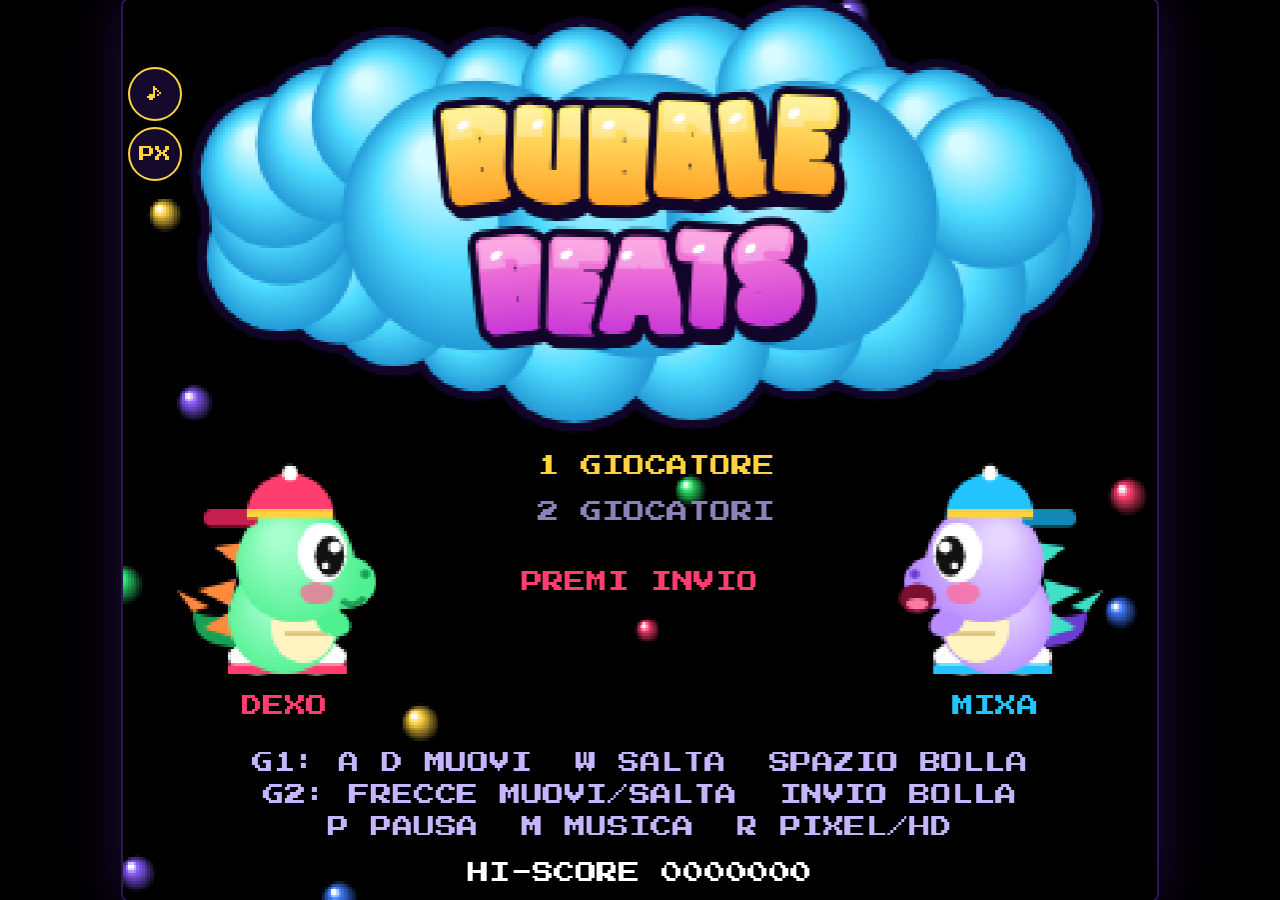
==== commit d8728958: "Bubble Beats: stile pixel retrò, logo a nuvola, draghetti tondi e 2 giocatori - Rendering a bassa ri" ====
--- a/bubble_beats/index.html
+++ b/bubble_beats/index.html
@@ -5,22 +5,23 @@
 <meta name="viewport" content="width=device-width,initial-scale=1,maximum-scale=1,user-scalable=no">
 <title>Bubble Beats</title>
 <link rel="preconnect" href="https://fonts.googleapis.com">
-<link href="https://fonts.googleapis.com/css2?family=Bungee&display=swap" rel="stylesheet">
+<link href="https://fonts.googleapis.com/css2?family=Lilita+One&family=Press+Start+2P&display=swap" rel="stylesheet">
 <style>
-  html,body{margin:0;height:100%;background:#07040f;overflow:hidden;touch-action:none;
-    font-family:Bungee,Impact,system-ui,sans-serif;color:#fff;-webkit-user-select:none;user-select:none}
+  html,body{margin:0;height:100%;background:#000;overflow:hidden;touch-action:none;
+    font-family:"Press Start 2P",monospace;color:#fff;-webkit-user-select:none;user-select:none}
   #wrap{position:fixed;inset:0;display:flex;flex-direction:column;align-items:center;justify-content:center}
-  canvas{display:block;border-radius:10px;box-shadow:0 0 0 2px #2a1650,0 0 60px #7b2cff55}
+  canvas{display:block;border-radius:6px;box-shadow:0 0 0 2px #2a1650,0 0 60px #7b2cff44}
   #stage{position:relative}
-  #mute{position:absolute;top:5px;right:8px;z-index:5;width:32px;height:32px;border-radius:50%;border:2px solid #ffd23f;
-    background:#1a0c33cc;color:#ffd23f;font-size:15px;line-height:1;cursor:pointer;padding:0}
+  #tools{position:absolute;left:4px;z-index:5;display:flex;flex-direction:column;gap:6px}
+  #tools button{width:30px;height:30px;border-radius:50%;border:2px solid #ffd23f;background:#1a0c33dd;color:#ffd23f;
+    font:9px "Press Start 2P",monospace;line-height:1;cursor:pointer;padding:0}
   #touch{display:none;width:100%;max-width:800px;justify-content:space-between;padding:10px 16px;box-sizing:border-box;gap:12px}
   #touch.on{display:flex}
   #touch.overlay{position:fixed;bottom:0;left:0;right:0;max-width:none;pointer-events:none}
   #touch.overlay .btn{opacity:.55}
   .pad{display:flex;gap:12px;pointer-events:auto}
   .btn{width:76px;height:76px;border-radius:50%;border:3px solid #ffffff55;background:#ffffff1a;color:#fff;
-    font-family:inherit;font-size:13px;touch-action:none}
+    font:10px "Press Start 2P",monospace;touch-action:none}
   .btn.big{background:#ff3d6e55;border-color:#ff3d6e}
   .btn.jmp{background:#38e07b44;border-color:#38e07b}
   .btn:active,.btn.down{transform:scale(.93);background:#ffffff40}
@@ -28,7 +29,9 @@
 </head>
 <body>
 <div id="wrap">
-  <div id="stage"><canvas id="game"></canvas><button id="mute" title="Musica on/off (M)">♪</button></div>
+  <div id="stage"><canvas id="game"></canvas>
+    <div id="tools"><button id="mute" title="Musica on/off (M)">♪</button><button id="retro" title="Stile pixel / HD (R)">PX</button></div>
+  </div>
   <div id="touch">
     <div class="pad"><button class="btn" data-k="left">◀</button><button class="btn" data-k="right">▶</button></div>
     <div class="pad"><button class="btn jmp" data-k="jump">SALTA</button><button class="btn big" data-k="shoot">BOLLA</button></div>
@@ -37,8 +40,8 @@
 <script>
 'use strict';
 /* =====================================================================
-   BUBBLE BEATS — platform a schermata singola: il draghetto Dexo
-   intrappola i nemici nelle bolle e le fa scoppiare a ritmo di hip hop.
+   BUBBLE BEATS — platform a schermata singola: i draghetti Dexo e Mixa
+   intrappolano i nemici nelle bolle e le fanno scoppiare a ritmo di hip hop.
    ===================================================================== */
 
 // ---------- costanti di gioco ----------
@@ -47,9 +50,13 @@
 const GRAV = 0.42, MAXF = 6.5, JUMP = 10, PSPD = 2.5;
 const LEFT = 2 * T, RIGHT = (COLS - 2) * T;
 const GAP0 = 14, GAP1 = 17; // varco nel pavimento/soffitto (colonne)
+const PIXEL = 0.5;           // risoluzione interna nello stile retrò (384x334)
+const FONT = '"Press Start 2P", monospace';
 
 const canvas = document.getElementById('game');
-const ctx = canvas.getContext('2d');
+const mctx = canvas.getContext('2d');
+const buf = document.createElement('canvas');
+const ctx = buf.getContext('2d');
 const isTouch = ('ontouchstart' in window) || navigator.maxTouchPoints > 0;
 const touchEl = document.getElementById('touch');
 let scale = 1;
@@ -68,8 +75,8 @@
   const cx = clamp(b.x, e.x, e.x + e.w), cy = clamp(b.y, e.y, e.y + e.h);
   const dx = b.x - cx, dy = b.y - cy; return dx * dx + dy * dy < b.r * b.r;
 }
-let HI = 0; try { HI = +localStorage.getItem('bubbleBeatsHi') || 0; } catch (e) {}
-function saveHi() { try { localStorage.setItem('bubbleBeatsHi', String(HI)); } catch (e) {} }
+function store(k, v) { try { if (v === undefined) return localStorage.getItem(k); localStorage.setItem(k, String(v)); } catch (e) { return null; } }
+let HI = +store('bubbleBeatsHi') || 0;
 
 /* =====================================================================
    AUDIO — beat boom-bap generato al volo (Web Audio API)
@@ -263,30 +270,83 @@
   paint() { nz(0.12, 0.15, 1500, 'bandpass'); },
 };
 
+
 /* =====================================================================
-   INPUT
+   INPUT — due set di tasti (A: sinistra della tastiera, B: frecce),
+   pulsanti touch e fino a due gamepad
    ===================================================================== */
-const keys = {}, pressed = {};
-const KEYMAP = { ArrowLeft: 'left', KeyA: 'left', ArrowRight: 'right', KeyD: 'right', ArrowUp: 'jump', KeyW: 'jump', KeyZ: 'jump', KeyK: 'jump',
-  Space: 'shoot', KeyX: 'shoot', KeyJ: 'shoot', Enter: 'start', KeyP: 'pause', Escape: 'pause', KeyM: 'mute' };
+const SRC = {};
+for (const s of ['A', 'B', 'T', 'P0', 'P1']) SRC[s] = { k: {}, p: {} };
+const KEYMAP = {
+  KeyA: ['A', 'left'], KeyD: ['A', 'right'], KeyW: ['A', 'jump'], KeyZ: ['A', 'jump'], Space: ['A', 'shoot'], KeyF: ['A', 'shoot'], KeyX: ['A', 'shoot'],
+  ArrowLeft: ['B', 'left'], ArrowRight: ['B', 'right'], ArrowUp: ['B', 'jump'], KeyK: ['B', 'jump'],
+  Enter: ['B', 'shoot'], NumpadEnter: ['B', 'shoot'], Period: ['B', 'shoot'], Slash: ['B', 'shoot'], Numpad0: ['B', 'shoot'], ShiftRight: ['B', 'shoot'], KeyJ: ['B', 'shoot'],
+};
+const sys = { start: false, pause: false };
+function setKey(src, act, down) { const s = SRC[src]; if (down && !s.k[act]) s.p[act] = true; s.k[act] = down; }
+function inp(i) {
+  const list = G.nPlayers === 1 ? ['A', 'B', 'T', 'P0', 'P1'] : i === 0 ? ['A', 'T', 'P0'] : ['B', 'P1'];
+  const r = { left: false, right: false, jump: false, shoot: false, jumpP: false, shootP: false };
+  for (const n of list) { const s = SRC[n]; r.left ||= !!s.k.left; r.right ||= !!s.k.right; r.jump ||= !!s.k.jump; r.shoot ||= !!s.k.shoot; r.jumpP ||= !!s.p.jump; r.shootP ||= !!s.p.shoot; }
+  return r;
+}
+function clearPressed() { for (const n in SRC) SRC[n].p = {}; sys.start = sys.pause = false; }
 addEventListener('keydown', e => {
-  const a = KEYMAP[e.code]; ensureAudio();
-  if (!a) return; e.preventDefault();
-  if (!keys[a]) pressed[a] = true; keys[a] = true;
-  if (a === 'mute' && !e.repeat) setMusic(!AU.on);
+  ensureAudio();
+  const c = e.code;
+  if (['Enter', 'NumpadEnter', 'Space'].includes(c) && !e.repeat) sys.start = true;
+  if ((c === 'KeyP' || c === 'Escape') && !e.repeat) sys.pause = true;
+  if (c === 'KeyM' && !e.repeat) setMusic(!AU.on);
+  if (c === 'KeyR' && !e.repeat) setRetro(!G.retro);
+  if (G.state === 'title') {
+    if (c === 'ArrowUp' || c === 'KeyW') G.sel = 0;
+    if (c === 'ArrowDown' || c === 'KeyS') G.sel = 1;
+    if (c === 'Digit1' || c === 'Numpad1') { G.sel = 0; sys.start = true; }
+    if (c === 'Digit2' || c === 'Numpad2') { G.sel = 1; sys.start = true; }
+  }
+  const m = KEYMAP[c];
+  if (m || c === 'ArrowDown' || c === 'KeyS') e.preventDefault();
+  if (m) setKey(m[0], m[1], true);
 });
-addEventListener('keyup', e => { const a = KEYMAP[e.code]; if (a) keys[a] = false; });
-addEventListener('blur', () => { for (const k in keys) keys[k] = false; if (G.state === 'play') G.paused = true; });
+addEventListener('keyup', e => { const m = KEYMAP[e.code]; if (m) setKey(m[0], m[1], false); });
+addEventListener('blur', () => { for (const n in SRC) SRC[n].k = {}; if (G.state === 'play') G.paused = true; });
 document.getElementById('mute').addEventListener('click', e => { ensureAudio(); setMusic(!AU.on); e.currentTarget.blur(); });
-canvas.addEventListener('pointerdown', () => { ensureAudio(); pressed.start = true; });
+document.getElementById('retro').addEventListener('click', e => { setRetro(!G.retro); e.currentTarget.blur(); });
+canvas.addEventListener('pointerdown', e => {
+  ensureAudio();
+  if (G.state === 'title') {
+    const r = canvas.getBoundingClientRect(), y = (e.clientY - r.top) / r.height * CH;
+    if (y > 330 && y < 362) G.sel = 0; else if (y >= 362 && y < 396) G.sel = 1;
+  }
+  sys.start = true;
+});
 document.querySelectorAll('#touch .btn').forEach(b => {
   const k = b.dataset.k;
-  const down = e => { e.preventDefault(); ensureAudio(); if (!keys[k]) pressed[k] = true; keys[k] = true; pressed.start = true; b.classList.add('down'); };
-  const up = e => { e.preventDefault(); keys[k] = false; b.classList.remove('down'); };
+  const down = e => { e.preventDefault(); ensureAudio(); setKey('T', k, true); sys.start = true; b.classList.add('down'); };
+  const up = e => { e.preventDefault(); setKey('T', k, false); b.classList.remove('down'); };
   b.addEventListener('pointerdown', down); b.addEventListener('pointerup', up);
   b.addEventListener('pointercancel', up); b.addEventListener('pointerleave', up);
   b.addEventListener('contextmenu', e => e.preventDefault());
 });
+const padPrev = [{}, {}];
+function pollPads() {
+  if (!navigator.getGamepads) return;
+  const pads = [...navigator.getGamepads()].filter(Boolean);
+  for (let i = 0; i < 2; i++) {
+    const gp = pads[i], s = SRC['P' + i];
+    const btn = n => !!(gp && gp.buttons[n] && gp.buttons[n].pressed);
+    const ax = gp ? gp.axes[0] || 0 : 0;
+    const now = { left: ax < -0.4 || btn(14), right: ax > 0.4 || btn(15), jump: btn(0) || btn(12), shoot: btn(2) || btn(1) || btn(5) };
+    for (const k in now) setKey('P' + i, k, now[k]);
+    if (btn(9) && !padPrev[i].start) { sys.start = true; if (G.state !== 'title') sys.pause = true; }
+    if (G.state === 'title') {
+      const ay = gp ? gp.axes[1] || 0 : 0;
+      if (ay < -0.5 || btn(12)) G.sel = 0; if (ay > 0.5 || btn(13)) G.sel = 1;
+      if (btn(0) && !padPrev[i].a) sys.start = true;
+    }
+    padPrev[i] = { start: btn(9), a: btn(0) };
+  }
+}
 
 /* =====================================================================
    LIVELLI — piattaforme [riga, colonnaDa, colonnaA], nemici [tipo, col, riga]
@@ -332,11 +392,17 @@
 /* =====================================================================
    STATO DI GIOCO
    ===================================================================== */
-const G = { state: 'title', level: 0, score: 0, lives: 3, t: 0, levelT: 0, introT: 0, clearT: 0, overT: 0,
-  shake: 0, hurry: false, specialT: 0, paused: false, banner: null };
-let grid = [], player, enemies = [], bubbles = [], items = [], shots = [], parts = [], popups = [], waves = [], pending = [];
+const G = { state: 'title', level: 0, t: 0, levelT: 0, introT: 0, clearT: 0, overT: 0, sel: 0, nPlayers: 1,
+  shake: 0, hurry: false, specialT: 0, paused: false, banner: null, retro: store('bubbleBeatsRetro') !== '0' };
+let grid = [], players = [], enemies = [], bubbles = [], items = [], shots = [], parts = [], popups = [], waves = [], pending = [];
 let theme = { hue: 265 };
 let bgLayer = null, tileLayer = null;
+
+// palette dei due draghetti (personaggi originali)
+const PAL = [
+  { name: 'DEXO', body: '#4ef08f', dark: '#17a157', light: '#a6ffcd', spike: '#ff8a3d', cap: '#ff3d6e', capD: '#c41f4f', shoe: '#ff3d6e', ui: '#ff3d6e' },
+  { name: 'MIXA', body: '#b98cff', dark: '#6b3ccf', light: '#e6d6ff', spike: '#3fe0c5', cap: '#23c4ff', capD: '#1388b8', shoe: '#23c4ff', ui: '#23c4ff' },
+];
 
 function solidAt(c, r) { if (r < 0 || r >= ROWS || c < 0 || c >= COLS) return false; return grid[r][c] === 1; }
 function buildGrid(plats) {
@@ -353,7 +419,7 @@
   return false;
 }
 const inGap = (x, w) => x >= GAP0 * T && x + w <= (GAP1 + 1) * T;
-// movimento verticale con piattaforme attraversabili dal basso + effetto pac-man in verticale
+// movimento verticale: piattaforme attraversabili dal basso + uscita dal fondo e rientro dall'alto
 function moveVert(e) {
   const b0 = e.y + e.h; let ny = e.y + e.vy; e.onGround = false;
   if (e.vy >= 0) {
@@ -372,7 +438,7 @@
 
 const EDEF = { box: { w: 26, h: 22, spd: 1.0 }, spray: { w: 18, h: 26, spd: 1.15 }, vinyl: { w: 26, h: 26, spd: 1.1 } };
 function makeEnemy([type, c, r], i, lvl) {
-  const d = EDEF[type], mul = 1 + Math.min(lvl, 16) * 0.035;
+  const d = EDEF[type], mul = 1 + Math.min(lvl, 16) * 0.035 + (G.nPlayers - 1) * 0.08;
   const e = { type, w: d.w, h: d.h, x: c * T + T / 2 - d.w / 2, y: r * T - d.h, vx: 0, vy: 0, face: c < 16 ? 1 : -1,
     onGround: false, angry: false, trapped: false, dead: false, spawn: 40 + i * 10, jumpCD: rnd(60, 200),
     shootCD: rnd(90, 200), t: rnd(100), spd: d.spd * mul, rot: 0 };
@@ -380,23 +446,34 @@
   e.x = clamp(e.x, LEFT, RIGHT - e.w);
   return e;
 }
-function resetPlayer(inv) {
-  player = { x: 3 * T, y: (ROWS - 1) * T - 26, w: 22, h: 26, vx: 0, vy: 0, face: 1, onGround: true,
-    shootCD: 0, inv, dead: false, deadT: 0, anim: 0, mouth: 0 };
+const alive = p => !p.out && !p.dead;
+function spawnPlayer(p, inv) {
+  Object.assign(p, { x: p.i ? RIGHT - T - 22 : 3 * T, y: (ROWS - 1) * T - 26, w: 22, h: 26, vx: 0, vy: 0, face: p.i ? -1 : 1,
+    onGround: true, shootCD: 0, inv, dead: false, deadT: 0, anim: 0, mouth: 0, rot: 0 });
+}
+function nearestPlayer(e) {
+  let best = null, bd = 1e9;
+  for (const p of players) if (alive(p)) { const d = Math.abs(p.x - e.x) + Math.abs(p.y - e.y); if (d < bd) { bd = d; best = p; } }
+  return best;
 }
 function startLevel(n) {
   G.level = n; theme = { hue: (n * 53 + 265) % 360 };
   const L = getLevel(n); buildGrid(L.plats); buildLayers();
   bubbles = []; items = []; shots = []; parts = []; popups = []; waves = []; pending = [];
   enemies = L.enemies.map((e, i) => makeEnemy(e, i, n));
-  resetPlayer(60);
+  for (const p of players) if (!p.out) spawnPlayer(p, 60);
   G.state = 'intro'; G.introT = 120; G.levelT = 0; G.clearT = 0; G.hurry = false; G.banner = null;
   G.specialT = 60 * rnd(10, 16); setBpm(90);
 }
-function newGame() { G.score = 0; G.lives = 3; SFX.start(); startLevel(0); }
-function addScore(p, x, y, col = '#ffd23f') {
-  G.score += p; if (G.score > HI) HI = G.score;
-  popups.push({ x, y, text: String(p), t: 0, col });
+function newGame(n) {
+  G.nPlayers = n;
+  players = [];
+  for (let i = 0; i < n; i++) players.push({ i, score: 0, lives: 3, out: false });
+  SFX.start(); startLevel(0);
+}
+function addScore(p, pts, x, y, col = '#ffd23f') {
+  if (p) { p.score += pts; if (p.score > HI) HI = p.score; }
+  popups.push({ x, y, text: String(pts), t: 0, col });
 }
 function burst(x, y, col, n = 10, spd = 3) {
   for (let i = 0; i < n; i++) {
@@ -410,18 +487,19 @@
    ===================================================================== */
 function update() {
   G.t++;
+  pollPads();
   if (G.shake > 0) G.shake *= 0.85;
   if (G.state === 'title') {
-    if (pressed.start || pressed.shoot || pressed.jump) newGame();
+    if (sys.start) newGame(G.sel + 1);
     return;
   }
   if (G.state === 'over') {
     G.overT++; updateParticles();
-    if (G.overT > 90 && (pressed.start || pressed.shoot || pressed.jump)) G.state = 'title';
+    if (G.overT > 90 && sys.start) G.state = 'title';
     return;
   }
-  if (pressed.pause) G.paused = !G.paused;
-  if (G.paused) { if (pressed.start || pressed.shoot) G.paused = false; return; }
+  if (sys.pause) G.paused = !G.paused;
+  if (G.paused) { if (sys.start) G.paused = false; return; }
   if (G.state === 'intro') {
     G.introT--; updateParticles();
     if (G.introT <= 0) G.state = 'play';
@@ -438,42 +516,46 @@
     bubbles.push({ x: GW / 2 + rnd(-30, 30), y: GH + 20, r: 17, vx: 0, vy: -1.4, phase: 'float', t: 30, life: 1000,
       enemy: null, special: 'bass', wob: rnd(6), squash: 0 });
   }
-  updatePlayer();
+  for (const p of players) updatePlayer(p);
+  if (players.every(p => p.out)) {
+    G.state = 'over'; G.overT = 0;
+    const best = Math.max(...players.map(p => p.score)); if (best >= HI) { HI = best; store('bubbleBeatsHi', HI); }
+    return;
+  }
   updateBubbles();
   updateEnemies();
   updateItems();
   updateShots();
   updateWaves();
-  for (let i = pending.length - 1; i >= 0; i--) if (pending[i].at <= G.t) { const p = pending.splice(i, 1)[0]; popBubble(p.b, p.chain); }
+  for (let i = pending.length - 1; i >= 0; i--) if (pending[i].at <= G.t) { const q = pending.splice(i, 1)[0]; popBubble(q.b, q.chain); }
   bubbles = bubbles.filter(b => !b.popped);
   updateParticles();
   if (G.banner && ++G.banner.t > 120) G.banner = null;
-  if (enemies.length === 0 && !player.dead) {
+  if (enemies.length === 0) {
     if (G.clearT === 0) { SFX.clear(); G.banner = { text: 'ROUND COMPLETATO!', t: 0, col: '#38e07b' }; }
     if (++G.clearT > 190) startLevel(G.level + 1);
   }
 }
-function updatePlayer() {
-  const p = player;
+function updatePlayer(p) {
+  if (p.out) return;
   if (p.dead) {
-    p.deadT++; p.vy = Math.min(p.vy + 0.3, 8); p.y += p.vy; p.rot = (p.rot || 0) + 0.25;
-    if (p.deadT > 110) {
-      if (G.lives > 0) resetPlayer(150);
-      else { G.state = 'over'; G.overT = 0; if (G.score >= HI) { HI = G.score; saveHi(); } }
-    }
+    p.deadT++; p.vy = Math.min(p.vy + 0.3, 8); p.y += p.vy; p.rot += 0.25;
+    if (p.deadT > 110) { if (p.lives > 0) spawnPlayer(p, 150); else p.out = true; }
     return;
   }
-  const mv = (keys.left ? -1 : 0) + (keys.right ? 1 : 0);
+  const k = inp(p.i);
+  const mv = (k.left ? -1 : 0) + (k.right ? 1 : 0);
   p.vx = mv * PSPD; if (mv) p.face = mv;
   p.x += p.vx; clampX(p);
-  if (pressed.jump && p.onGround) { p.vy = -JUMP; SFX.jump(); }
+  if (k.jumpP && p.onGround) { p.vy = -JUMP; SFX.jump(); }
   p.vy = Math.min(p.vy + GRAV, MAXF);
   moveVert(p);
+  p.holdJump = k.jump;
   if (p.shootCD > 0) p.shootCD--;
-  if (keys.shoot && p.shootCD <= 0) {
+  if ((k.shoot || k.shootP) && p.shootCD <= 0) {
     p.shootCD = 16; p.mouth = 10; SFX.shoot();
     const b = { x: p.x + p.w / 2 + p.face * 12, y: p.y + 11, r: 14, vx: p.face * 7.5, vy: 0, phase: 'shot', t: 0,
-      life: 420, enemy: null, special: null, wob: rnd(6), squash: 0 };
+      life: 420, enemy: null, special: null, wob: rnd(6), squash: 0, owner: p };
     b.x = clamp(b.x, LEFT + b.r, RIGHT - b.r);
     bubbles.push(b);
   }
@@ -481,14 +563,13 @@
   if (p.mouth > 0) p.mouth--;
   if (mv && p.onGround) p.anim++;
 }
-function killPlayer() {
-  const p = player; if (p.dead || p.inv > 0) return;
-  p.dead = true; p.deadT = 0; p.vy = -7; p.rot = 0; G.lives--; G.shake = 10;
-  shots = []; SFX.die(); burst(p.x + p.w / 2, p.y + p.h / 2, '#38e07b', 18, 4);
+function killPlayer(p) {
+  if (p.dead || p.out || p.inv > 0) return;
+  p.dead = true; p.deadT = 0; p.vy = -7; p.rot = 0; p.lives--; G.shake = 10;
+  SFX.die(); burst(p.x + p.w / 2, p.y + p.h / 2, PAL[p.i].body, 18, 4);
 }
 const canHit = e => !e.dead && !e.trapped && e.spawn <= 0;
 function updateBubbles() {
-  const p = player;
   for (const b of bubbles) {
     if (b.popped) continue;
     b.t++;
@@ -522,11 +603,12 @@
       } else burst(b.x, b.y, '#bff', 5, 1.5);
       continue;
     }
-    // contatto con il giocatore: rimbalzo (tenendo SALTA) o scoppio
-    if (!p.dead && b.t > 10 && circleRect(b, p)) {
-      if (p.vy > 0 && p.y + p.h < b.y + 2 && keys.jump) {
+    // contatto con un giocatore: rimbalzo (tenendo SALTA) o scoppio
+    for (const p of players) {
+      if (!alive(p) || b.popped || b.t <= 10 || !circleRect(b, p)) continue;
+      if (p.vy > 0 && p.y + p.h < b.y + 2 && p.holdJump) {
         p.vy = -9.4; b.vy += 1.4; b.squash = 1; SFX.bounce();
-      } else popBubble(b, { n: 0 });
+      } else popBubble(b, { n: 0, pl: p });
     }
   }
   // le bolle si spingono a vicenda
@@ -544,7 +626,7 @@
 }
 function popBubble(b, chain) {
   if (b.popped) return;
-  b.popped = true; G.score += 10;
+  b.popped = true; if (chain.pl) chain.pl.score += 10;
   SFX.pop(); burst(b.x, b.y, b.special ? '#ffd23f' : '#aef', 10, 3);
   parts.push({ ring: true, x: b.x, y: b.y, r: b.r, life: 14, max: 14, col: b.special ? '#ffd23f' : '#cff' });
   if (b.enemy) { killEnemy(b.enemy, chain); b.enemy = null; }
@@ -560,32 +642,30 @@
   e.dead = true; e.trapped = false; e.deadT = 0; e.vx = rnd(-4, 4); e.vy = -8; e.rot = 0;
   chain.n++;
   const pts = Math.min(1000 * Math.pow(2, chain.n - 1), 64000);
-  addScore(pts, e.x + e.w / 2, e.y, chain.n > 1 ? '#ff3d6e' : '#ffd23f');
+  addScore(chain.pl, pts, e.x + e.w / 2, e.y, chain.n > 1 ? '#ff3d6e' : '#ffd23f');
   burst(e.x + e.w / 2, e.y + e.h / 2, '#fff', 12, 4);
   G.shake = Math.max(G.shake, 5); SFX.kill(chain.n);
 }
 function updateEnemies() {
-  const p = player;
   for (const e of enemies) {
     e.t++;
     if (e.spawn > 0) { e.spawn--; continue; }
     if (e.trapped) continue;
     if (e.dead) { updateDead(e); continue; }
-    const spd = e.spd * (e.angry ? 1.6 : 1) * (G.hurry ? 1.2 : 1);
-    if (e.type === 'vinyl') updateFlyer(e, spd); else updateWalker(e, spd);
-    if (e.type === 'spray' && e.onGround && --e.shootCD <= 0 && !p.dead) {
-      const dy = (p.y + p.h / 2) - (e.y + e.h / 2), dx = (p.x + p.w / 2) - (e.x + e.w / 2);
+    const spd = e.spd * (e.angry ? 1.6 : 1) * (G.hurry ? 1.2 : 1), tgt = nearestPlayer(e);
+    if (e.type === 'vinyl') updateFlyer(e, spd); else updateWalker(e, spd, tgt);
+    if (e.type === 'spray' && e.onGround && --e.shootCD <= 0 && tgt) {
+      const dy = (tgt.y + tgt.h / 2) - (e.y + e.h / 2), dx = (tgt.x + tgt.w / 2) - (e.x + e.w / 2);
       if (Math.abs(dy) < 18 && Math.sign(dx) === e.face) {
         shots.push({ x: e.x + e.w / 2 + e.face * 10, y: e.y + 9, vx: e.face * (3.2 + (e.angry ? 1 : 0)), r: 5, t: 0 });
         SFX.paint(); e.shootCD = rnd(110, 190);
       } else e.shootCD = 10;
     }
-    if (!p.dead && p.inv <= 0 && overlap(e, p, 4)) killPlayer();
+    for (const p of players) if (alive(p) && p.inv <= 0 && overlap(e, p, 4)) killPlayer(p);
   }
   enemies = enemies.filter(e => !e.remove);
 }
-function updateWalker(e, spd) {
-  const p = player;
+function updateWalker(e, spd, tgt) {
   if (e.onGround) e.vx = e.face * spd;
   e.x += e.vx;
   const hit = clampX(e); if (hit) e.face = -hit;
@@ -597,11 +677,10 @@
     } else e.edge = false;
     // salta verso il giocatore se sta più in alto
     if (--e.jumpCD <= 0) {
-      const above = p.y + p.h < e.y - T * 0.5, near = Math.abs((p.x - e.x)) < T * 7;
-      if (!p.dead && above && near && Math.random() < 0.6) { e.vy = -JUMP; e.onGround = false; }
+      if (tgt && tgt.y + tgt.h < e.y - T * 0.5 && Math.abs(tgt.x - e.x) < T * 7 && Math.random() < 0.6) { e.vy = -JUMP; e.onGround = false; }
       e.jumpCD = rnd(70, 160) / (e.angry ? 1.5 : 1);
     }
-    if (Math.random() < 0.004 && !p.dead) e.face = p.x > e.x ? 1 : -1;
+    if (tgt && Math.random() < 0.004) e.face = tgt.x > e.x ? 1 : -1;
   }
   e.vy = Math.min(e.vy + GRAV, MAXF);
   moveVert(e);
@@ -637,19 +716,18 @@
 function updateItems() {
   for (const it of items) {
     it.t++; it.vy = Math.min(it.vy + GRAV, MAXF); moveVert(it);
-    if (!player.dead && overlap(it, player)) {
-      it.gone = true; addScore(it.pts, it.x + 11, it.y, '#7df9ff'); SFX.item(); burst(it.x + 11, it.y + 11, '#ffd23f', 8, 2.5);
+    for (const p of players) if (!it.gone && alive(p) && overlap(it, p)) {
+      it.gone = true; addScore(p, it.pts, it.x + 11, it.y, '#7df9ff'); SFX.item(); burst(it.x + 11, it.y + 11, '#ffd23f', 8, 2.5);
     }
     if (--it.life <= 0) it.gone = true;
   }
   items = items.filter(i => !i.gone);
 }
 function updateShots() {
-  const p = player;
   for (const s of shots) {
     s.t++; s.x += s.vx;
     if (s.x < LEFT || s.x > RIGHT) { s.gone = true; burst(s.x, s.y, '#ff3df0', 5, 1.5); }
-    if (!p.dead && p.inv <= 0 && circleRect(s, { x: p.x + 3, y: p.y + 3, w: p.w - 6, h: p.h - 6 })) { s.gone = true; killPlayer(); }
+    for (const p of players) if (!s.gone && alive(p) && p.inv <= 0 && circleRect(s, { x: p.x + 3, y: p.y + 3, w: p.w - 6, h: p.h - 6 })) { s.gone = true; killPlayer(p); }
     if (G.t % 3 === 0) parts.push({ x: s.x, y: s.y, vx: -s.vx * 0.1, vy: rnd(0.2, 0.8), life: 18, max: 18, col: '#ff3df0', size: 2 });
   }
   shots = shots.filter(s => !s.gone);
@@ -688,119 +766,105 @@
   if (!grid.length) return;
   const h = theme.hue, R = mulberry(G.level * 31 + 5);
   let b; [bgLayer, b] = mkLayer();
+  // fondo quasi nero come negli arcade, con una leggera sfumatura
   const g = b.createLinearGradient(0, 0, 0, GH);
-  g.addColorStop(0, hsl(h, 55, 9)); g.addColorStop(0.6, hsl(h + 25, 60, 16)); g.addColorStop(1, hsl(h + 45, 70, 24));
+  g.addColorStop(0, '#000'); g.addColorStop(0.65, hsl(h + 25, 50, 6)); g.addColorStop(1, hsl(h + 45, 60, 12));
   b.fillStyle = g; b.fillRect(0, 0, GW, GH);
-  // luna e stelle
-  b.fillStyle = hsl(h + 60, 90, 85, 0.12); circ(b, GW * 0.78, 120, 70);
-  b.fillStyle = hsl(h + 60, 90, 88, 0.25); circ(b, GW * 0.78, 120, 46);
-  for (let i = 0; i < 70; i++) { b.fillStyle = `rgba(255,255,255,${R() * 0.5 + 0.1})`; b.fillRect(R() * GW, R() * GH * 0.6, 1.5, 1.5); }
-  // scritta graffiti sullo sfondo
-  b.save(); b.translate(GW / 2, GH * 0.47); b.rotate(-0.09);
-  b.font = '130px Bungee, Impact, sans-serif'; b.textAlign = 'center'; b.textBaseline = 'middle';
-  b.lineWidth = 6; b.strokeStyle = hsl(h + 140, 90, 60, 0.10); b.strokeText('BEATS', 0, 0);
-  b.fillStyle = hsl(h + 140, 90, 60, 0.05); b.fillText('BEATS', 0, 0);
-  b.restore();
-  // skyline
+  for (let i = 0; i < 60; i++) { b.fillStyle = `rgba(255,255,255,${R() * 0.5 + 0.15})`; b.fillRect(Math.round(R() * GW / 2) * 2, Math.round(R() * GH * 0.3) * 2, 2, 2); }
+  // skyline scuro
   for (let layer = 0; layer < 2; layer++) {
     let x = -10;
     while (x < GW) {
-      const w = 30 + R() * 60, ht = (layer ? 90 : 160) + R() * (layer ? 120 : 200);
-      b.fillStyle = hsl(h + 10, 45, layer ? 7 : 11, layer ? 0.95 : 0.7);
+      const w = 30 + R() * 60, ht = (layer ? 70 : 130) + R() * (layer ? 100 : 170);
+      b.fillStyle = hsl(h + 10, 40, layer ? 5 : 8, 0.9);
       b.fillRect(x, GH - ht, w, ht);
       for (let wy = GH - ht + 10; wy < GH - 10; wy += 14)
-        for (let wx = x + 6; wx < x + w - 8; wx += 11)
-          if (R() < 0.28) { b.fillStyle = R() < 0.5 ? 'rgba(255,214,120,.55)' : hsl(h + 180, 90, 70, 0.4); b.fillRect(wx, wy, 5, 7); }
+        for (let wx = x + 6; wx < x + w - 8; wx += 12)
+          if (R() < 0.22) { b.fillStyle = R() < 0.5 ? 'rgba(255,214,120,.4)' : hsl(h + 180, 90, 70, 0.3); b.fillRect(wx, wy, 6, 6); }
       x += w + 2 + R() * 8;
     }
   }
   // piattaforme
   let t; [tileLayer, t] = mkLayer();
   const base = h + 160;
-  t.fillStyle = 'rgba(0,0,0,.4)';
-  for (let r = 0; r < ROWS; r++) for (let c = 0; c < COLS; c++) if (grid[r][c]) t.fillRect(c * T + 5, r * T + 6, T, T);
+  t.fillStyle = 'rgba(0,0,0,.55)';
+  for (let r = 0; r < ROWS; r++) for (let c = 0; c < COLS; c++) if (grid[r][c]) t.fillRect(c * T + 6, r * T + 6, T, T);
   for (let r = 0; r < ROWS; r++) for (let c = 0; c < COLS; c++) {
     if (!grid[r][c]) continue;
     const x = c * T, y = r * T, wall = c < 2 || c > COLS - 3;
-    const gg = t.createLinearGradient(0, y, 0, y + T);
-    gg.addColorStop(0, hsl(base, wall ? 55 : 80, wall ? 50 : 62)); gg.addColorStop(1, hsl(base + 20, wall ? 55 : 75, wall ? 30 : 38));
-    t.fillStyle = gg; t.fillRect(x, y, T, T);
-    // mattoni
-    t.fillStyle = hsl(base + 20, 60, 22, 0.55);
-    t.fillRect(x, y + T / 2 - 1, T, 2);
+    t.fillStyle = hsl(base, wall ? 60 : 85, wall ? 42 : 55); t.fillRect(x, y, T, T);
+    t.fillStyle = hsl(base, 90, wall ? 60 : 72); t.fillRect(x, y, T, 4); t.fillRect(x, y, 4, T / 2);
+    t.fillStyle = hsl(base + 20, 70, wall ? 24 : 30); t.fillRect(x, y + T - 4, T, 4); t.fillRect(x + T - 4, y + T / 2, 4, T / 2);
+    t.fillStyle = hsl(base + 20, 60, 18, 0.7);
+    t.fillRect(x, y + T / 2 - 2, T, 2);
     t.fillRect(x + ((r % 2) ? 4 : 16), y, 2, T / 2); t.fillRect(x + ((r % 2) ? 16 : 4), y + T / 2, 2, T / 2);
-    // bordo luminoso in alto se scoperto
-    if (!solidAt(c, r - 1) || r === 0) { t.fillStyle = hsl(base - 10, 100, 82, 0.9); t.fillRect(x, y, T, 3); }
-    if (!solidAt(c, r + 1)) { t.fillStyle = 'rgba(0,0,0,.35)'; t.fillRect(x, y + T - 3, T, 3); }
-  }
-  // tag graffiti sui muri laterali
-  t.save(); t.font = '11px Bungee, Impact, sans-serif'; t.fillStyle = 'rgba(255,255,255,.55)'; t.textAlign = 'center';
-  for (const sx of [T, GW - T]) { t.save(); t.translate(sx, GH / 2); t.rotate(-Math.PI / 2); t.fillText('ROUND ' + (G.level + 1), 0, 4); t.restore(); }
+    if (!solidAt(c, r - 1) && r > 0) { t.fillStyle = hsl(base - 10, 100, 86); t.fillRect(x, y, T, 2); }
+  }
+  t.save(); t.font = `16px ${FONT}`; t.fillStyle = 'rgba(255,255,255,.6)'; t.textAlign = 'center'; t.textBaseline = 'middle';
+  for (const sx of [T, GW - T]) { t.save(); t.translate(sx, GH / 2); t.rotate(-Math.PI / 2); t.fillText('ROUND ' + (G.level + 1), 0, 0); t.restore(); }
   t.restore();
 }
 
 /* =====================================================================
    GRAFICA — personaggi (disegnati in vettoriale)
    ===================================================================== */
-// Dexo, il draghetto con cappellino all'indietro e catenina d'oro
-function drawDragon(c, x, y, face, o = {}) {
+// Draghetto tondo con cappellino all'indietro; pal = palette (Dexo o Mixa)
+function drawDragon(c, x, y, face, o = {}, pal = PAL[0]) {
   const t = o.t || 0, walk = o.walk, mouth = o.mouth;
   c.save(); c.translate(x, y);
   if (o.s) c.scale(o.s, o.s);
   if (o.rot) { c.translate(0, -14); c.rotate(o.rot); c.translate(0, 14); }
   c.scale(face, 1);
-  const st = walk ? Math.sin(t * 0.35) * 3.5 : (o.air ? 2 : 0);
+  const st = walk ? Math.sin(t * 0.35) * 3 : (o.air ? 2 : 0);
   const bob = walk ? Math.abs(Math.sin(t * 0.35)) * 1.6 : (o.beat ? o.beat * 1.5 : 0);
-  // piedi + scarpe
-  c.fillStyle = '#fff'; ell(c, -5 - st * 0.6, -2.6, 5.4, 3); ell(c, 6 + st * 0.6, -2.6, 5.4, 3);
-  c.fillStyle = '#ff3d6e'; c.fillRect(-10 - st * 0.6, -2, 10, 2); c.fillRect(1 + st * 0.6, -2, 10, 2);
+  // scarpe
+  c.fillStyle = '#fff'; ell(c, -5 - st * 0.6, -3, 5.5, 3.2); ell(c, 6 + st * 0.6, -3, 5.5, 3.2);
+  c.fillStyle = pal.shoe; c.fillRect(-10.5 - st * 0.6, -1.8, 11, 1.8); c.fillRect(0.5 + st * 0.6, -1.8, 11, 1.8);
   c.translate(0, -bob);
-  // coda
-  c.fillStyle = '#1f9e57';
-  c.beginPath(); c.moveTo(-7, -6); c.quadraticCurveTo(-18, -4, -21, -15); c.quadraticCurveTo(-13, -11, -6, -14); c.closePath(); c.fill();
-  c.fillStyle = '#ff8a3d'; tri(c, -21, -15, -24, -20, -17, -16);
-  // corpo
-  let g = c.createLinearGradient(0, -22, 0, -1); g.addColorStop(0, '#62f7a3'); g.addColorStop(1, '#1ea75b');
-  c.fillStyle = g; ell(c, 0, -11, 11, 10.5);
-  // creste
-  c.fillStyle = '#ff8a3d';
-  tri(c, -10, -5, -16, -9, -11, -11); tri(c, -10, -11, -16, -15, -8, -16);
+  // codina arricciata
+  c.fillStyle = pal.dark;
+  c.beginPath(); c.moveTo(-6, -5); c.quadraticCurveTo(-17, -3, -17, -11); c.quadraticCurveTo(-13, -9, -7, -11); c.closePath(); c.fill();
+  c.fillStyle = pal.spike; tri(c, -17, -11, -20, -15, -14, -12);
+  // creste sulla schiena
+  c.fillStyle = pal.spike;
+  tri(c, -9, -6, -15, -8, -10, -11); tri(c, -10, -12, -16, -15, -9, -17); tri(c, -8, -19, -13, -23, -6, -24);
+  // corpo cicciotto
+  let g = c.createRadialGradient(-2, -14, 2, 0, -10, 12); g.addColorStop(0, pal.light); g.addColorStop(1, pal.body);
+  c.fillStyle = g; circ(c, 0, -10, 10.5);
   // pancia
-  c.fillStyle = '#fff1b8'; ell(c, 4, -9, 6, 7.2);
-  c.strokeStyle = 'rgba(200,160,80,.5)'; c.lineWidth = 0.8;
-  for (const yy of [-12, -9, -6]) { c.beginPath(); c.moveTo(0, yy); c.lineTo(8.5, yy); c.stroke(); }
-  // catenina
-  c.strokeStyle = '#ffd23f'; c.lineWidth = 1.7;
-  c.beginPath(); c.arc(4, -21, 8, 0.2 * Math.PI, 0.85 * Math.PI); c.stroke();
-  c.fillStyle = '#ffd23f'; circ(c, 3.5, -13, 2.8); c.fillStyle = '#b8860b'; circ(c, 3.5, -13, 1.1);
+  c.fillStyle = '#fff4c2'; ell(c, 3.5, -8, 6, 6.5);
+  c.strokeStyle = 'rgba(200,160,80,.55)'; c.lineWidth = 0.9;
+  for (const yy of [-10, -7]) { c.beginPath(); c.moveTo(0, yy); c.lineTo(8, yy); c.stroke(); }
   // braccino
-  c.fillStyle = '#2bc46c'; ell(c, 9, -10, 3.2, 2.3, 0.4);
-  // testa
-  g = c.createRadialGradient(3, -26, 2, 5, -22, 11); g.addColorStop(0, '#7dffb5'); g.addColorStop(1, '#25b865');
-  c.fillStyle = g; circ(c, 5, -22, 9.5); ell(c, 12.5, -19.5, 6.8, 5.2);
-  c.fillStyle = '#145c34'; circ(c, 16.5, -21, 0.9);
-  c.fillStyle = 'rgba(255,110,150,.55)'; ell(c, 10, -16.5, 2.3, 1.3);
-  if (mouth) { c.fillStyle = '#7a1030'; ell(c, 15.5, -16.5, 3.6, 2.6); c.fillStyle = '#ff7aa0'; ell(c, 15.5, -15.5, 2, 1); }
-  else { c.strokeStyle = '#145c34'; c.lineWidth = 1; c.beginPath(); c.arc(14, -18.5, 3, 0.15 * Math.PI, 0.7 * Math.PI); c.stroke(); }
+  c.fillStyle = pal.body; ell(c, 9, -9, 3.4, 2.4, 0.4);
+  // testone tondo
+  g = c.createRadialGradient(-1, -25, 2, 2, -20, 13); g.addColorStop(0, pal.light); g.addColorStop(1, pal.body);
+  c.fillStyle = g; circ(c, 2, -20, 11); ell(c, 11, -16.5, 6, 5);
+  c.fillStyle = pal.dark; circ(c, 15, -18, 0.9);
+  // guancia rosa
+  c.fillStyle = 'rgba(255,105,150,.75)'; ell(c, 6, -14.5, 3.2, 2);
+  // bocca
+  if (mouth) { c.fillStyle = '#7a1030'; ell(c, 14.5, -13.5, 3.4, 2.8); c.fillStyle = '#ff7aa0'; ell(c, 14.5, -12.5, 2, 1.1); }
+  else { c.strokeStyle = pal.dark; c.lineWidth = 1.1; c.beginPath(); c.arc(12.5, -15, 2.6, 0.15 * Math.PI, 0.75 * Math.PI); c.stroke(); }
   // cappellino all'indietro
-  c.fillStyle = '#ff3d6e'; c.beginPath(); c.arc(3, -27, 8.6, Math.PI, 0); c.closePath(); c.fill();
-  c.fillStyle = '#c41f4f'; rr(c, -14, -28.5, 11, 3.2, 1.5);
-  c.fillStyle = '#ffd23f'; c.fillRect(-5.5, -28.4, 17, 1.6);
-  c.fillStyle = '#fff'; circ(c, 3, -35.6, 1.4);
-  // occhio
-  c.fillStyle = '#fff'; ell(c, 8.5, -23.5, 3.6, 4.3);
-  c.fillStyle = '#111'; ell(c, 9.6, -23.2, 2, 2.8);
-  c.fillStyle = '#fff'; circ(c, 10.2, -24.4, 0.8);
+  c.fillStyle = pal.cap; c.beginPath(); c.arc(1, -28.5, 8.2, Math.PI, 0); c.closePath(); c.fill();
+  c.fillStyle = pal.capD; rr(c, -15, -30, 10, 3.2, 1.5);
+  c.fillStyle = '#ffd23f'; c.fillRect(-7, -30, 16, 1.6);
+  c.fillStyle = '#fff'; circ(c, 1, -36.8, 1.4);
+  // occhione
+  c.fillStyle = '#fff'; ell(c, 7, -22, 4.6, 5.6);
+  c.fillStyle = '#111'; ell(c, 8.4, -21.4, 2.7, 3.7);
+  c.fillStyle = '#fff'; circ(c, 9.3, -23, 1.2); circ(c, 7.6, -19.6, 0.6);
   c.restore();
 }
 function drawEnemy(c, e, x, y, s = 1, rot = 0, pulse = 0) {
   c.save(); c.translate(x, y); if (s !== 1) c.scale(s, s);
   if (rot) { c.translate(0, -e.h / 2); c.rotate(rot); c.translate(0, e.h / 2); }
   c.scale(e.face || 1, 1);
-  const ang = e.angry, st = e.onGround ? Math.sin(e.t * 0.4) * 2.5 : 0, look = 1;
+  const ang = e.angry, st = e.onGround ? Math.sin(e.t * 0.4) * 2.5 : 0;
   const eye = (ex, ey, r) => {
     c.fillStyle = '#fff'; circ(c, ex, ey, r);
-    c.fillStyle = ang ? '#d00' : '#111'; circ(c, ex + look * r * 0.35, ey, r * 0.55);
+    c.fillStyle = ang ? '#d00' : '#111'; circ(c, ex + r * 0.35, ey, r * 0.55);
     if (ang) { c.strokeStyle = '#111'; c.lineWidth = 1.4; c.beginPath(); c.moveTo(ex - r, ey - r - 0.8 + (ex < 0 ? -1.2 : 1.2)); c.lineTo(ex + r, ey - r - 0.8 + (ex < 0 ? 1.2 : -1.2)); c.stroke(); }
   };
   if (e.type === 'box') {
@@ -822,19 +886,18 @@
     const g = c.createLinearGradient(-8, 0, 8, 0);
     g.addColorStop(0, '#9aa3b5'); g.addColorStop(0.45, '#f4f6fb'); g.addColorStop(1, '#7c8597');
     c.fillStyle = g; rr(c, -8, -22, 16, 20, 3);
-    c.fillStyle = ang ? '#ff2d55' : '#ff3df0'; c.fillRect(-8, -17, 16, 8);
-    c.fillStyle = ang ? '#ff2d55' : '#ff3df0'; ell(c, -3, -3.5, 1.6, 2.4);
+    c.fillStyle = ang ? '#ff2d55' : '#ff3df0'; c.fillRect(-8, -17, 16, 8); ell(c, -3, -3.5, 1.6, 2.4);
     c.fillStyle = '#eee'; rr(c, -5, -26.5, 10, 5, 2);
     c.fillStyle = '#333'; c.fillRect(3, -28.5, 4, 2.5);
     eye(-3, -13, 2.2); eye(3, -13, 2.2);
   } else {
     const fl = Math.sin(e.t * 0.5) * 4;
-    c.fillStyle = 'rgba(255,255,255,.85)';
+    c.fillStyle = 'rgba(255,255,255,.9)';
     ell(c, -14, -15 - fl * 0.5, 6, 3, -0.5 + fl * 0.05); ell(c, 14, -15 - fl * 0.5, 6, 3, 0.5 - fl * 0.05);
     c.fillStyle = '#121212'; circ(c, 0, -13, 12);
-    c.strokeStyle = 'rgba(255,255,255,.14)'; c.lineWidth = 0.8;
+    c.strokeStyle = 'rgba(255,255,255,.16)'; c.lineWidth = 0.8;
     for (const r of [10, 8.2, 6.5]) { c.beginPath(); c.arc(0, -13, r, 0, Math.PI * 2); c.stroke(); }
-    c.strokeStyle = 'rgba(255,255,255,.35)'; c.lineWidth = 1.5;
+    c.strokeStyle = 'rgba(255,255,255,.4)'; c.lineWidth = 1.5;
     const a = e.t * 0.15; c.beginPath(); c.arc(0, -13, 9, a, a + 0.8); c.stroke();
     c.fillStyle = ang ? '#ff2d55' : '#ffd23f'; circ(c, 0, -13, 4.5);
     c.fillStyle = '#121212'; circ(c, 0, -13, 1);
@@ -848,10 +911,10 @@
   c.save(); c.translate(x, y - 11 + f);
   c.fillStyle = 'rgba(255,240,150,.18)'; circ(c, 0, 0, 13);
   switch (it.kind) {
-    case 'coin': {
+    case 'coin':
       c.fillStyle = '#b8860b'; circ(c, 0, 0, 9); c.fillStyle = '#ffd23f'; circ(c, 0, 0, 7.5);
-      c.fillStyle = '#b8860b'; c.font = '11px Bungee, Impact'; c.textAlign = 'center'; c.textBaseline = 'middle'; c.fillText('$', 0, 1);
-      break; }
+      c.fillStyle = '#b8860b'; c.fillRect(-1.5, -5, 3, 10); c.fillRect(-4, -3, 8, 2); c.fillRect(-4, 1, 8, 2);
+      break;
     case 'mic':
       c.fillStyle = '#222'; rr(c, -2.5, -1, 5, 11, 2);
       c.fillStyle = '#ccd'; circ(c, 0, -5, 6); c.strokeStyle = '#889'; c.lineWidth = 0.8;
@@ -877,57 +940,72 @@
   const rx = b.r + wob + b.squash * 3.5, ry = b.r - wob - b.squash * 3.5;
   const warn = b.enemy && b.life < 120 && Math.floor(b.life / 6) % 2;
   if (b.enemy) drawEnemy(c, b.enemy, b.x, b.y + b.enemy.h * 0.38, 0.72, Math.sin(G.t * 0.1) * 0.3, pulse);
-  let col = b.special ? [255, 210, 63] : warn ? [255, 80, 100] : b.enemy ? [120, 230, 255] : [110, 255, 230];
-  if (!b.special && !b.enemy) { const k = (theme.hue + 150) % 360; col = k > 60 && k < 200 ? [255, 140, 230] : [110, 255, 230]; }
+  const col = b.special ? [255, 210, 63] : warn ? [255, 80, 100] : b.enemy ? [120, 230, 255] : [110, 255, 230];
   const [r, g, bl] = col;
   c.save(); c.translate(b.x, b.y);
   const gr = c.createRadialGradient(-b.r * 0.35, -b.r * 0.35, 1, 0, 0, b.r + 2);
   gr.addColorStop(0, 'rgba(255,255,255,.4)'); gr.addColorStop(0.55, `rgba(${r},${g},${bl},.12)`); gr.addColorStop(1, `rgba(${r},${g},${bl},.55)`);
   c.fillStyle = gr; ell(c, 0, 0, rx, ry);
-  c.strokeStyle = `rgba(${r},${g},${bl},.95)`; c.lineWidth = 2; c.beginPath(); c.ellipse(0, 0, rx, ry, 0, 0, Math.PI * 2); c.stroke();
+  c.strokeStyle = `rgba(${r},${g},${bl},.95)`; c.lineWidth = 2.5; c.beginPath(); c.ellipse(0, 0, rx, ry, 0, 0, Math.PI * 2); c.stroke();
   if (b.special) {
     const p = 1 + pulse * 0.25;
     c.fillStyle = '#1b1030'; circ(c, 0, 0, 8 * p); c.fillStyle = '#ffd23f'; circ(c, 0, 0, 5 * p); c.fillStyle = '#1b1030'; circ(c, 0, 0, 2);
     c.strokeStyle = `rgba(255,210,63,${0.6 * pulse})`; c.lineWidth = 2; c.beginPath(); c.arc(0, 0, b.r + 4 + pulse * 6, 0, Math.PI * 2); c.stroke();
   }
-  c.fillStyle = 'rgba(255,255,255,.85)'; ell(c, -rx * 0.42, -ry * 0.45, rx * 0.22, ry * 0.13, -0.7);
-  c.fillStyle = 'rgba(255,255,255,.5)'; circ(c, rx * 0.4, ry * 0.42, 1.6);
+  c.fillStyle = 'rgba(255,255,255,.9)'; ell(c, -rx * 0.42, -ry * 0.45, rx * 0.24, ry * 0.15, -0.7);
+  c.fillStyle = 'rgba(255,255,255,.55)'; circ(c, rx * 0.4, ry * 0.42, 1.8);
   c.restore();
+}
+// palline lucide colorate (sfondo del titolo)
+function drawBall(c, x, y, r, col) {
+  const g = c.createRadialGradient(x - r * 0.35, y - r * 0.4, r * 0.1, x, y, r);
+  g.addColorStop(0, '#fff'); g.addColorStop(0.25, col); g.addColorStop(1, '#000');
+  c.fillStyle = g; circ(c, x, y, r);
 }
 
 /* =====================================================================
    RENDER
    ===================================================================== */
-function text(s, x, y, size, col, align = 'center', stroke = '#12052a', lw = 5) {
-  ctx.font = `${size}px Bungee, Impact, sans-serif`; ctx.textAlign = align; ctx.textBaseline = 'middle';
-  if (lw) { ctx.lineJoin = 'round'; ctx.lineWidth = lw; ctx.strokeStyle = stroke; ctx.strokeText(s, x, y); }
+function text(s, x, y, size, col, align = 'center', shadow = '#000') {
+  ctx.font = `${size}px ${FONT}`; ctx.textAlign = align; ctx.textBaseline = 'middle';
+  x = Math.round(x / 2) * 2; y = Math.round(y / 2) * 2;
+  if (shadow) { ctx.fillStyle = shadow; ctx.fillText(s, x + Math.max(2, size / 8), y + Math.max(2, size / 8)); }
   ctx.fillStyle = col; ctx.fillText(s, x, y);
 }
+const pad = n => String(n).padStart(7, '0');
 function render() {
   ctx.setTransform(scale, 0, 0, scale, 0, 0);
+  ctx.imageSmoothingEnabled = !G.retro;
   const pulse = beatPulse();
   if (G.state === 'title') { renderTitle(pulse); return; }
   // HUD
-  const hg = ctx.createLinearGradient(0, 0, 0, HUD); hg.addColorStop(0, '#1a0c33'); hg.addColorStop(1, '#0b0618');
-  ctx.fillStyle = hg; ctx.fillRect(0, 0, CW, HUD);
-  text('1UP', 18, 22, 14, '#ff3d6e', 'left', '#000', 0);
-  text(String(G.score).padStart(7, '0'), 62, 22, 18, '#fff', 'left', '#000', 0);
-  text('HI', CW / 2 - 60, 22, 14, '#ffd23f', 'center', '#000', 0);
-  text(String(HI).padStart(7, '0'), CW / 2 + 10, 22, 18, '#fff', 'center', '#000', 0);
-  text('ROUND ' + (G.level + 1), CW - 110, 22, 15, '#7df9ff', 'right', '#000', 0);
-  for (let i = 0; i < Math.min(G.lives, 6); i++) drawDragon(ctx, 228 + i * 22, 36, 1, { s: 0.5 });
+  ctx.fillStyle = '#000'; ctx.fillRect(0, 0, CW, HUD);
+  const p1 = players[0], p2 = players[1];
+  text('1UP', 20, 13, 16, PAL[0].ui, 'left', null);
+  text(pad(p1.score), 20, 33, 16, '#fff', 'left', null);
+  for (let i = 0; i < Math.min(p1.lives, 5); i++) drawDragon(ctx, 86 + i * 18, 20, 1, { s: 0.42 }, PAL[0]);
+  text('HI-SCORE', CW / 2, 13, 16, '#ffd23f', 'center', null);
+  text(pad(HI), CW / 2, 33, 16, '#fff', 'center', null);
+  if (p2) {
+    text('2UP', CW - 20, 13, 16, PAL[1].ui, 'right', null);
+    text(pad(p2.score), CW - 20, 33, 16, '#fff', 'right', null);
+    for (let i = 0; i < Math.min(p2.lives, 5); i++) drawDragon(ctx, CW - 86 - i * 18, 20, -1, { s: 0.42 }, PAL[1]);
+  } else {
+    text('ROUND', CW - 20, 13, 16, '#7df9ff', 'right', null);
+    text(String(G.level + 1), CW - 20, 33, 16, '#fff', 'right', null);
+  }
   // area di gioco
   ctx.save();
   const sx = G.shake > 0.5 ? rnd(-G.shake, G.shake) : 0, sy = G.shake > 0.5 ? rnd(-G.shake, G.shake) : 0;
   ctx.translate(sx, HUD + sy);
   ctx.beginPath(); ctx.rect(0, 0, GW, GH); ctx.clip();
   if (bgLayer) ctx.drawImage(bgLayer, 0, 0, GW, GH);
-  // equalizzatore al ritmo
+  // equalizzatore a tempo di musica
   const bars = 26, bw = (RIGHT - LEFT) / bars;
   for (let i = 0; i < bars; i++) {
     const hgt = (0.25 + 0.75 * pulse * Math.abs(Math.sin(i * 1.7 + G.t * 0.03))) * 120 + Math.abs(Math.sin(i * 0.9 + G.t * 0.07)) * 30;
-    ctx.fillStyle = hsl(theme.hue + 140 + i * 6, 90, 60, 0.13 + pulse * 0.08);
-    ctx.fillRect(LEFT + i * bw + 3, (ROWS - 1) * T - hgt, bw - 6, hgt);
+    ctx.fillStyle = hsl(theme.hue + 140 + i * 6, 90, 60, 0.12 + pulse * 0.08);
+    for (let yy = 0; yy < hgt; yy += 8) ctx.fillRect(LEFT + i * bw + 3, (ROWS - 1) * T - yy - 6, bw - 6, 6);
   }
   if (tileLayer) ctx.drawImage(tileLayer, 0, 0, GW, GH);
   for (const it of items) drawItem(ctx, it);
@@ -940,10 +1018,10 @@
     }
     drawEnemy(ctx, e, e.x + e.w / 2, e.y + e.h, 1, e.dead ? e.rot : 0, pulse);
   }
-  const p = player;
-  if (p && !(p.inv > 0 && Math.floor(p.inv / 4) % 2)) {
+  for (const p of players) {
+    if (p.out || (p.inv > 0 && Math.floor(p.inv / 4) % 2)) continue;
     drawDragon(ctx, p.x + p.w / 2, p.y + p.h, p.face, { t: p.anim, walk: p.onGround && p.vx !== 0 && !p.dead, air: !p.onGround,
-      mouth: p.mouth > 0 || p.dead, rot: p.dead ? p.rot : 0, beat: p.onGround && !p.vx ? pulse : 0 });
+      mouth: p.mouth > 0 || p.dead, rot: p.dead ? p.rot : 0, beat: p.onGround && !p.vx ? pulse : 0 }, PAL[p.i]);
   }
   for (const b of bubbles) drawBubble(ctx, b, pulse);
   for (const s of shots) {
@@ -959,71 +1037,106 @@
   for (const q of parts) {
     const a = q.life / q.max;
     if (q.ring) { ctx.strokeStyle = q.col; ctx.globalAlpha = a; ctx.lineWidth = 2; ctx.beginPath(); ctx.arc(q.x, q.y, q.r, 0, Math.PI * 2); ctx.stroke(); }
-    else { ctx.globalAlpha = a; ctx.fillStyle = q.col; circ(ctx, q.x, q.y, q.size * a + 0.5); }
+    else { ctx.globalAlpha = a; ctx.fillStyle = q.col; const s = q.size * a + 1; ctx.fillRect(q.x - s, q.y - s, s * 2, s * 2); }
   }
   ctx.globalAlpha = 1;
-  for (const pp of popups) { ctx.globalAlpha = 1 - pp.t / 60; text(pp.text, pp.x, pp.y, 13, pp.col, 'center', '#12052a', 4); }
+  for (const pp of popups) { ctx.globalAlpha = 1 - pp.t / 60; text(pp.text, pp.x, pp.y, 16, pp.col); }
   ctx.globalAlpha = 1;
   ctx.restore();
   // sovrapposizioni
   const cy = HUD + GH / 2;
   if (G.state === 'intro') {
-    const k = Math.min(1, (120 - G.introT) / 15);
-    ctx.fillStyle = `rgba(10,4,25,${0.45 * k})`; ctx.fillRect(0, cy - 70, CW, 140);
-    text('ROUND ' + (G.level + 1), CW / 2, cy - 18, 46 * k + 1, '#ffd23f', 'center', '#12052a', 8);
-    if (G.introT < 70) text('PRONTO!', CW / 2, cy + 34, 24, '#fff');
+    ctx.fillStyle = 'rgba(0,0,0,.55)'; ctx.fillRect(0, cy - 64, CW, 128);
+    text('ROUND ' + (G.level + 1), CW / 2, cy - 18, 48, '#ffd23f');
+    if (G.introT < 70) text('PRONTI!', CW / 2, cy + 34, 32, '#fff');
   }
   if (G.banner) {
-    const b = G.banner, s = Math.min(1, b.t / 10);
-    if (Math.floor(b.t / 8) % 2 || b.t > 40) text(b.text, CW / 2, cy - 10, 40 * s + 1, b.col, 'center', '#12052a', 8);
+    const b = G.banner;
+    if (Math.floor(b.t / 8) % 2 || b.t > 40) text(b.text, CW / 2, cy - 10, b.text.length > 12 ? 32 : 48, b.col);
   }
   if (G.paused) {
-    ctx.fillStyle = 'rgba(10,4,25,.65)'; ctx.fillRect(0, HUD, CW, GH);
-    text('PAUSA', CW / 2, cy - 10, 54, '#7df9ff', 'center', '#12052a', 8);
-    text('P per riprendere', CW / 2, cy + 40, 16, '#fff', 'center', '#000', 0);
+    ctx.fillStyle = 'rgba(0,0,0,.7)'; ctx.fillRect(0, HUD, CW, GH);
+    text('PAUSA', CW / 2, cy - 10, 48, '#7df9ff');
+    text('P PER RIPRENDERE', CW / 2, cy + 44, 16, '#fff');
   }
   if (G.state === 'over') {
-    ctx.fillStyle = `rgba(10,4,25,${Math.min(0.75, G.overT / 60)})`; ctx.fillRect(0, HUD, CW, GH);
-    text('GAME OVER', CW / 2, cy - 20, 60, '#ff3d6e', 'center', '#12052a', 9);
-    text('PUNTEGGIO ' + G.score, CW / 2, cy + 36, 20, '#fff');
-    if (G.overT > 90 && Math.floor(G.t / 30) % 2) text(isTouch ? 'TOCCA PER CONTINUARE' : 'PREMI INVIO', CW / 2, cy + 80, 16, '#ffd23f', 'center', '#000', 0);
-  }
-}
-let titleBubbles = [];
+    ctx.fillStyle = `rgba(0,0,0,${Math.min(0.8, G.overT / 60)})`; ctx.fillRect(0, HUD, CW, GH);
+    text('GAME OVER', CW / 2, cy - 30, 48, '#ff3d6e');
+    players.forEach((p, i) => text(`${PAL[i].name} ${pad(p.score)}`, CW / 2, cy + 30 + i * 30, 16, PAL[i].ui));
+    if (G.overT > 90 && Math.floor(G.t / 30) % 2) text(isTouch ? 'TOCCA PER CONTINUARE' : 'PREMI INVIO', CW / 2, cy + 110, 16, '#ffd23f');
+  }
+}
+// logo a nuvola
+const CLOUD = (() => {
+  const R = mulberry(42), cs = [];
+  for (let i = 0; i < 22; i++) {
+    const a = i / 22 * Math.PI * 2;
+    cs.push({ x: Math.cos(a) * 270 + (R() - 0.5) * 20, y: Math.sin(a) * 92 + (R() - 0.5) * 14, r: 44 + R() * 22 });
+  }
+  cs.push({ x: -120, y: 0, r: 100 }, { x: 0, y: 0, r: 105 }, { x: 120, y: 0, r: 100 });
+  return cs;
+})();
+function drawLogo(cx, cy, pulse) {
+  ctx.save(); ctx.translate(cx, cy);
+  const s = 1 + pulse * 0.02; ctx.scale(s, s);
+  ctx.fillStyle = '#12052a'; for (const k of CLOUD) circ(ctx, k.x, k.y, k.r + 7);
+  for (const k of CLOUD) {
+    const g = ctx.createRadialGradient(k.x - k.r * 0.35, k.y - k.r * 0.45, k.r * 0.1, k.x, k.y, k.r);
+    g.addColorStop(0, '#d8fbff'); g.addColorStop(0.55, '#4fdcff'); g.addColorStop(1, '#2399d6');
+    ctx.fillStyle = g; circ(ctx, k.x, k.y, k.r);
+  }
+  // lettere gonfie, ognuna balla a tempo
+  const words = [['BUBBLE', -44, '#fff275', '#ff9a1f'], ['BEATS', 52, '#ff8ad8', '#c42fd6']];
+  ctx.font = '92px "Lilita One", Impact, sans-serif'; ctx.textBaseline = 'middle'; ctx.textAlign = 'center'; ctx.lineJoin = 'round';
+  for (const [w, wy, c1, c2] of words) {
+    const widths = [...w].map(ch => ctx.measureText(ch).width * 0.92);
+    let x = -widths.reduce((a, b) => a + b, 0) / 2;
+    [...w].forEach((ch, i) => {
+      const lx = x + widths[i] / 2, ly = wy + Math.sin(G.t * 0.08 + i * 0.9) * 4 - (i % 2 ? pulse * 3 : 0);
+      const rot = Math.sin(G.t * 0.05 + i * 1.7) * 0.07 + (i % 2 ? 0.06 : -0.06);
+      ctx.save(); ctx.translate(lx, ly); ctx.rotate(rot);
+      ctx.lineWidth = 20; ctx.strokeStyle = '#12052a'; ctx.strokeText(ch, 3, 5); ctx.strokeText(ch, 0, 0);
+      const g = ctx.createLinearGradient(0, -40, 0, 40); g.addColorStop(0, c1); g.addColorStop(1, c2);
+      ctx.lineWidth = 8; ctx.strokeStyle = g; ctx.strokeText(ch, 0, 0);
+      ctx.fillStyle = g; ctx.fillText(ch, 0, 0);
+      ctx.fillStyle = 'rgba(255,255,255,.3)'; ctx.save(); ctx.beginPath(); ctx.rect(-60, -60, 120, 44); ctx.clip(); ctx.fillText(ch, -1, -2); ctx.restore();
+      ctx.fillStyle = '#fff'; ell(ctx, -widths[i] * 0.22, -26, 5, 3, -0.5);
+      ctx.restore();
+      x += widths[i];
+    });
+  }
+  ctx.restore();
+}
+const BALL_COLS = ['#8a5cff', '#2ee86f', '#3f7bff', '#ff3d6e', '#ffd23f'];
+let balls = [];
 function renderTitle(pulse) {
-  const g = ctx.createLinearGradient(0, 0, 0, CH);
-  g.addColorStop(0, '#0d0524'); g.addColorStop(0.6, '#2a0f55'); g.addColorStop(1, '#5b1a6e');
-  ctx.fillStyle = g; ctx.fillRect(0, 0, CW, CH);
-  // equalizzatore
-  for (let i = 0; i < 32; i++) {
-    const h = (0.3 + 0.7 * pulse * Math.abs(Math.sin(i * 1.3 + G.t * 0.03))) * 160 + Math.abs(Math.sin(i * 0.7 + G.t * 0.05)) * 40;
-    ctx.fillStyle = hsl(280 + i * 5, 90, 60, 0.18); ctx.fillRect(i * 24 + 3, CH - h, 18, h);
-  }
-  // bolle
-  if (titleBubbles.length < 18 && G.t % 12 === 0) titleBubbles.push({ x: rnd(CW), y: CH + 20, r: rnd(8, 22), vy: rnd(0.5, 1.4), wob: rnd(6), squash: 0, t: 0, life: 999 });
-  for (const b of titleBubbles) { b.y -= b.vy; b.x += Math.sin(G.t * 0.02 + b.wob) * 0.4; drawBubble(ctx, b, pulse); }
-  titleBubbles = titleBubbles.filter(b => b.y > -30);
-  // logo
-  const lb = pulse * 4;
-  ctx.save(); ctx.translate(CW / 2, 150); ctx.rotate(-0.05);
-  for (const [word, yy, c1, c2] of [['BUBBLE', -40, '#7df9ff', '#38e07b'], ['BEATS', 40, '#ffd23f', '#ff3d6e']]) {
-    ctx.font = `${86 + lb}px Bungee, Impact, sans-serif`; ctx.textAlign = 'center'; ctx.textBaseline = 'middle';
-    ctx.lineJoin = 'round'; ctx.lineWidth = 14; ctx.strokeStyle = '#12052a'; ctx.strokeText(word, 4, yy + 5);
-    ctx.strokeText(word, 0, yy);
-    const lg = ctx.createLinearGradient(0, yy - 40, 0, yy + 40); lg.addColorStop(0, c1); lg.addColorStop(1, c2);
-    ctx.fillStyle = lg; ctx.fillText(word, 0, yy);
-    ctx.fillStyle = 'rgba(255,255,255,.35)'; ctx.fillText(word, 0, yy - 3); ctx.fillStyle = lg; ctx.fillText(word, 0, yy);
-  }
-  ctx.restore();
-  // Dexo
-  drawDragon(ctx, CW / 2, 430 - pulse * 6, 1, { s: 4, mouth: Math.floor(G.t / 40) % 4 === 0, beat: pulse });
-  text('con DEXO, il draghetto delle bolle', CW / 2, 460, 16, '#fff1b8', 'center', '#12052a', 4);
-  if (Math.floor(G.t / 30) % 2) text(isTouch ? 'TOCCA PER INIZIARE' : 'PREMI INVIO PER INIZIARE', CW / 2, 510, 22, '#ffd23f', 'center', '#12052a', 6);
-  const help = isTouch ? '◀ ▶ muovi  ·  SALTA  ·  BOLLA spara  ·  tieni SALTA sopra una bolla per rimbalzare'
-    : '← → muovi  ·  ↑ / Z salta  ·  SPAZIO / X bolla  ·  tieni SALTA su una bolla per rimbalzare  ·  P pausa  ·  M musica';
-  text(help, CW / 2, 560, 11, '#c4b5fd', 'center', '#000', 0);
-  text('Intrappola i nemici nelle bolle e falle scoppiare! Più bolle a catena = più punti. La bolla dorata è un BASSO 808.', CW / 2, 584, 11, '#c4b5fd', 'center', '#000', 0);
-  text('HI ' + String(HI).padStart(7, '0'), CW / 2, 630, 16, '#fff', 'center', '#000', 0);
+  ctx.fillStyle = '#000'; ctx.fillRect(0, 0, CW, CH);
+  if (!balls.length) for (let i = 0; i < 16; i++)
+    balls.push({ x: rnd(CW), y: rnd(CH), r: rnd(9, 16), vx: rnd(-0.6, 0.6), vy: rnd(-0.6, 0.6), col: BALL_COLS[i % 5] });
+  for (const b of balls) {
+    b.x += b.vx; b.y += b.vy;
+    if (b.x < b.r || b.x > CW - b.r) b.vx *= -1;
+    if (b.y < b.r || b.y > CH - b.r) b.vy *= -1;
+    drawBall(ctx, b.x, b.y, b.r * (1 + pulse * 0.08), b.col);
+  }
+  drawLogo(CW / 2, 160, pulse);
+  // i due draghetti negli angoli
+  drawDragon(ctx, 120, 500, 1, { s: 4, mouth: Math.floor(G.t / 40) % 4 === 0, beat: pulse }, PAL[0]);
+  drawDragon(ctx, CW - 120, 500, -1, { s: 4, mouth: Math.floor(G.t / 40) % 4 === 2, beat: pulse }, PAL[1]);
+  // menu
+  const blink = Math.floor(G.t / 20) % 2;
+  ['1 GIOCATORE', '2 GIOCATORI'].forEach((s, i) => {
+    const sel = G.sel === i;
+    text(s, CW / 2 + 12, 346 + i * 34, 16, sel ? '#ffd23f' : '#8e80b8');
+    if (sel && blink) text('▶', CW / 2 - 104, 346 + i * 34, 16, '#ffd23f');
+  });
+  text(isTouch ? 'TOCCA PER INIZIARE' : 'PREMI INVIO', CW / 2, 432, 16, blink ? '#fff' : '#ff3d6e');
+  text('DEXO', 120, 524, 16, PAL[0].ui); text('MIXA', CW - 120, 524, 16, PAL[1].ui);
+  const help = isTouch
+    ? ['SALTA SU UNA BOLLA TENENDO', 'PREMUTO SALTA PER RIMBALZARE', 'BOLLA DORATA = ONDA 808']
+    : ['G1: A D muovi  W salta  SPAZIO bolla', 'G2: FRECCE muovi/salta  INVIO bolla', 'P pausa  M musica  R pixel/HD'];
+  help.forEach((s, i) => text(s.toUpperCase(), CW / 2, 566 + i * 24, 16, '#c4b5fd'));
+  text('HI-SCORE ' + pad(HI), CW / 2, 648, 16, '#fff');
 }
 
 /* =====================================================================
@@ -1037,24 +1150,37 @@
   const s = Math.min(innerWidth / CW, availH / CH);
   canvas.style.width = Math.floor(CW * s) + 'px'; canvas.style.height = Math.floor(CH * s) + 'px';
   canvas.width = Math.round(CW * s * dpr); canvas.height = Math.round(CH * s * dpr);
-  scale = s * dpr;
+  const tools = document.getElementById('tools'), bs = Math.round(Math.max(20, 40 * s));
+  tools.style.top = Math.round((HUD + 6) * s) + 'px'; tools.style.left = Math.round(Math.max(2, 4 * s)) + 'px';
+  tools.querySelectorAll('button').forEach(b => { b.style.width = b.style.height = bs + 'px'; b.style.fontSize = Math.round(bs * 0.3) + 'px'; });
+  scale = G.retro ? PIXEL : s * dpr;
+  buf.width = Math.ceil(CW * scale); buf.height = Math.ceil(CH * scale);
   buildLayers();
 }
+function setRetro(on) {
+  G.retro = on; store('bubbleBeatsRetro', on ? 1 : 0);
+  document.getElementById('retro').textContent = on ? 'PX' : 'HD';
+  resize();
+}
 addEventListener('resize', resize);
-resize();
-if (document.fonts && document.fonts.load) document.fonts.load('20px Bungee').then(buildLayers).catch(() => {});
+setRetro(G.retro);
+if (document.fonts && document.fonts.load)
+  Promise.all([document.fonts.load(`16px ${FONT}`), document.fonts.load('92px "Lilita One"')]).then(buildLayers).catch(() => {});
 
 let acc = 0, last = performance.now();
 function frame(now) {
   acc += Math.min(100, now - last); last = now;
   const STEP = 1000 / 60;
-  while (acc >= STEP) { update(); for (const k in pressed) pressed[k] = false; acc -= STEP; }
+  while (acc >= STEP) { update(); clearPressed(); acc -= STEP; }
   render();
+  mctx.setTransform(1, 0, 0, 1, 0, 0);
+  mctx.imageSmoothingEnabled = !G.retro;
+  mctx.drawImage(buf, 0, 0, canvas.width, canvas.height);
   requestAnimationFrame(frame);
 }
 requestAnimationFrame(frame);
 // per i test automatici
-window.__game = { G, get player() { return player; }, get enemies() { return enemies; }, get bubbles() { return bubbles; }, startLevel };
+window.__game = { G, get players() { return players; }, get enemies() { return enemies; }, get bubbles() { return bubbles; }, startLevel, newGame };
 </script>
 </body>
 </html>
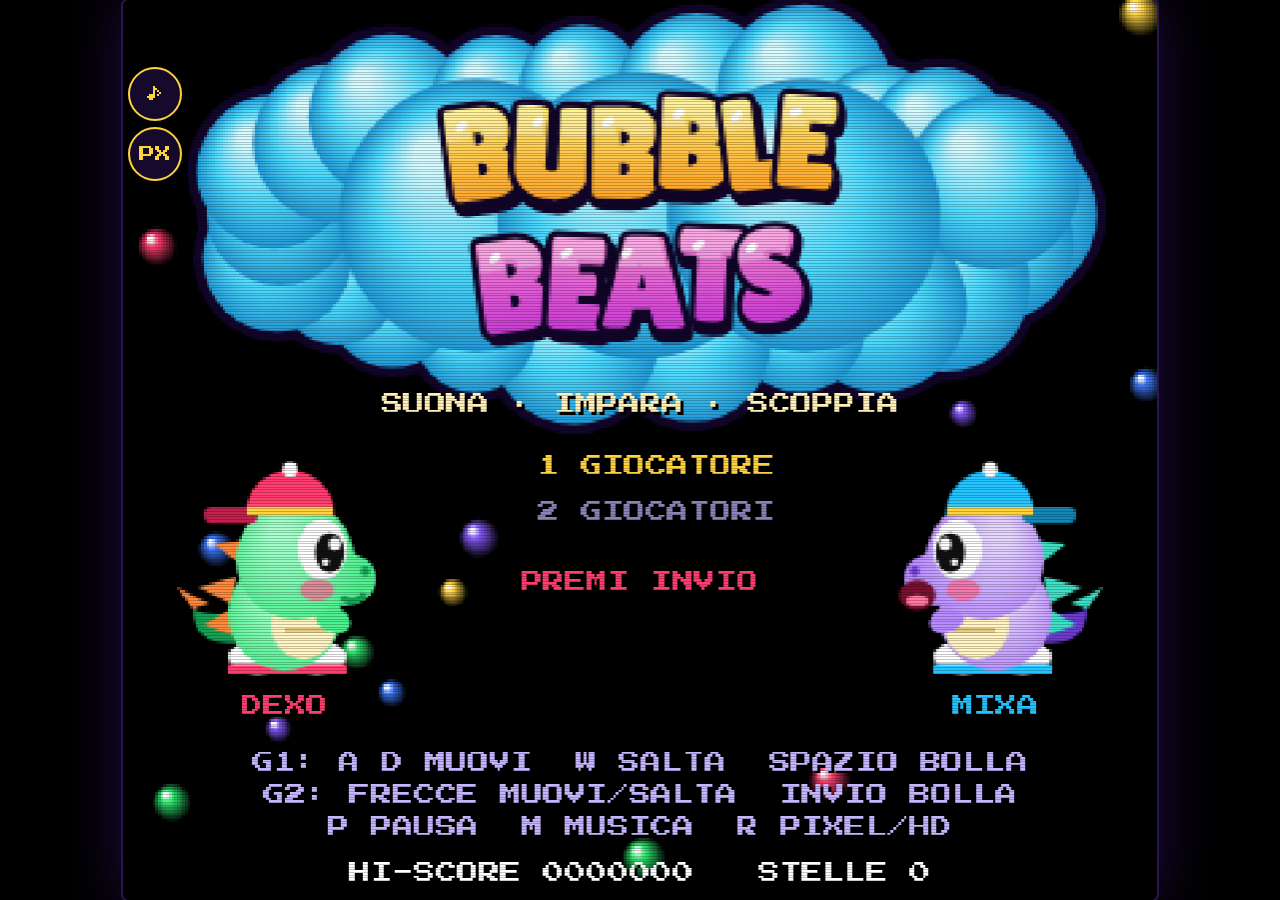
==== commit 8eb027ce: "Bubble Beats: musica adattiva, groove, stelle e sfida del sapere - Ogni bolla suona una nota della p" ====
--- a/bubble_beats/index.html
+++ b/bubble_beats/index.html
@@ -81,7 +81,7 @@
 /* =====================================================================
    AUDIO — beat boom-bap generato al volo (Web Audio API)
    ===================================================================== */
-const AU = { ctx: null, on: true, bpm: 90, step: 0, nextT: 0, kicks: [] };
+const AU = { ctx: null, on: true, bpm: 90, step: 0, nextT: 0, kicks: [], key: 0, groove: 0.75, phrase: new Array(32).fill(null) };
 const mtof = m => 440 * Math.pow(2, (m - 69) / 12);
 // progressione in La minore: Am9 – Fmaj9 – Dm9 – E7#9
 const CHORDS = [
@@ -102,7 +102,10 @@
   comp.threshold.value = -16; comp.ratio.value = 4; comp.attack.value = 0.004; comp.release.value = 0.2;
   AU.master = c.createGain(); AU.master.gain.value = 0.85;
   AU.master.connect(comp); comp.connect(c.destination);
-  AU.music = c.createGain(); AU.music.gain.value = AU.on ? 0.6 : 0; AU.music.connect(AU.master);
+  AU.music = c.createGain(); AU.music.gain.value = AU.on ? 0.6 : 0;
+  // filtro che si apre con il groove: fermo = musica ovattata, in azione = piena
+  AU.mlp = c.createBiquadFilter(); AU.mlp.type = 'lowpass'; AU.mlp.frequency.value = 6000; AU.mlp.Q.value = 0.7;
+  AU.music.connect(AU.mlp); AU.mlp.connect(AU.master);
   AU.sfx = c.createGain(); AU.sfx.gain.value = 0.45; AU.sfx.connect(AU.master);
   // bus delle tastiere con un po' di eco
   AU.keys = c.createGain(); AU.keys.gain.value = 0.9;
@@ -209,30 +212,76 @@
     s.connect(f); f.connect(g); g.connect(AU.music);
   }
 }
+// La musica si compone giocando: il "groove" (0..1) decide quali strumenti suonano
+// e quanto si apre il filtro; le note sparate dal giocatore tornano in eco nel loop.
 function playStep(step, t, sp) {
-  const bar = Math.floor(step / 16) % 8, s = step % 16, ch = CHORDS[bar % 4];
+  const bar = Math.floor(step / 16) % 8, s = step % 16, ch = CHORDS[bar % 4], k = AU.key, g = AU.groove;
+  if (s === 0) AU.mlp.frequency.setTargetAtTime(Math.min(18000, 800 * Math.pow(2, g * 4.5)), t, 0.35);
   // batteria
   if (KICK[s] || (bar % 4 === 3 && s === 14)) kick(t);
-  if (s === 4 || s === 12) snare(t);
-  if (s === 15 && bar % 2 === 1) snare(t, 0.22);
+  if (s === 4 || s === 12) { snare(t, g < 0.2 ? 0.6 : 1); if (g >= 0.45) clap(t); }
+  if (s === 15 && bar % 2 === 1 && g >= 0.2) snare(t, 0.22);
   if (s % 2 === 0) hat(t, s % 4 === 0 ? 0.55 : 0.35);
-  else if ((bar * 3 + s) % 7 === 0) hat(t, 0.18);
-  if (s === 14 && bar % 2 === 0) hat(t, 0.3, true);
-  // basso
-  if (s === 0) bass(t, ch.bass, sp * 5);
-  if (s === 7) bass(t, ch.bass, sp * 2);
-  if (s === 10) bass(t, ch.bass + 12, sp * 2.5);
-  if (s === 14) bass(t, ch.bass + 7, sp * 1.5);
+  else if (g >= 0.45) hat(t, s % 4 === 3 ? 0.26 : 0.16);
+  if (s === 14 && bar % 2 === 0 && g >= 0.45) hat(t, 0.3, true);
+  // basso: entra quando il groove sale
+  if (g >= 0.2) {
+    if (s === 0) bass(t, ch.bass + k, sp * 5);
+    if (s === 7) bass(t, ch.bass + k, sp * 2);
+    if (s === 10) bass(t, ch.bass + k + 12, sp * 2.5);
+    if (s === 14 && g >= 0.45) bass(t, ch.bass + k + 7, sp * 1.5);
+  }
   // tastiere (Rhodes lo-fi)
-  if (s === 0) ch.keys.forEach((m, i) => keyNote(t + i * 0.012, m, sp * 15, 1));
-  if (s === 10) ch.keys.slice(1, 4).forEach(m => keyNote(t, m + 12, sp * 4, 0.5));
-  // melodia nelle battute 4-7
-  if (bar >= 4) {
-    const pos = ((bar - 4) % 2) * 16 + s;
-    for (const [p, m, l] of MELODY) if (p === pos) lead(t, m, sp * l * 0.95);
-  }
-  if (bar === 7 && s === 12) scratch(t, sp);
-}
+  if (s === 0) ch.keys.forEach((m, i) => keyNote(t + i * 0.012, m + k, sp * 15, 1));
+  if (s === 10 && g >= 0.45) ch.keys.slice(1, 4).forEach(m => keyNote(t, m + k + 12, sp * 4, 0.5));
+  // melodia
+  if (g >= 0.7) { const pos = (bar % 2) * 16 + s; for (const [p, m, l] of MELODY) if (p === pos) lead(t, m + k, sp * l * 0.95); }
+  // il riff suonato dal giocatore torna in eco, sempre più piano
+  const ph = AU.phrase[step % 32];
+  if (ph && step > ph.from) { pluck(t, ph.m, 0.55 * ph.life / 4, ph.bright); if (--ph.life <= 0) AU.phrase[step % 32] = null; }
+  if ((g >= 0.9 && bar % 4 === 3 && s === 12) || (bar === 7 && s === 12 && g >= 0.7)) scratch(t, sp);
+}
+function clap(t) {
+  const c = AU.ctx;
+  for (let i = 0; i < 3; i++) {
+    const tt = t + i * 0.011, s = noiseSrc(tt, 0.14), f = c.createBiquadFilter(), g = c.createGain();
+    f.type = 'bandpass'; f.frequency.value = 1300; f.Q.value = 1.1; env(g, tt, 0.001, i === 2 ? 0.45 : 0.28, i === 2 ? 0.12 : 0.02);
+    s.connect(f); f.connect(g); g.connect(AU.music);
+  }
+}
+function pluck(t, m, v = 0.5, bright = false) {
+  const c = AU.ctx, o = c.createOscillator(), o2 = c.createOscillator(), g = c.createGain(), g2 = c.createGain(), f = c.createBiquadFilter();
+  o.type = bright ? 'square' : 'triangle'; o.frequency.value = mtof(m); o2.type = 'sine'; o2.frequency.value = mtof(m) * 2;
+  f.type = 'lowpass'; f.frequency.setValueAtTime(bright ? 3500 : 2600, t); f.frequency.exponentialRampToValueAtTime(380, t + 0.3);
+  env(g, t, 0.003, 0.2 * v, 0.38); g2.gain.value = 0.35;
+  o.connect(f); o2.connect(g2); g2.connect(f); f.connect(g); g.connect(AU.keys);
+  o.start(t); o2.start(t); o.stop(t + 0.45); o2.stop(t + 0.45);
+}
+function conga(t, v = 0.3) {
+  const c = AU.ctx, o = c.createOscillator(), g = c.createGain();
+  o.type = 'sine'; o.frequency.setValueAtTime(340, t); o.frequency.exponentialRampToValueAtTime(220, t + 0.08);
+  env(g, t, 0.002, v, 0.15); o.connect(g); g.connect(AU.music); o.start(t); o.stop(t + 0.2);
+}
+// quantizzazione: il prossimo sedicesimo della griglia ritmica
+function quant() {
+  const c = AU.ctx; if (!c || c.state !== 'running') return null;
+  const sp = 60 / AU.bpm / 4, kq = Math.ceil((c.currentTime + 0.02 - AU.nextT) / sp), step = AU.step + kq;
+  return { t: AU.nextT + kq * sp + (step % 2 === 1 ? sp * 0.2 : 0), step };
+}
+const NOTE_IT = ['DO', 'DO#', 'RE', 'RE#', 'MI', 'FA', 'FA#', 'SOL', 'SOL#', 'LA', 'LA#', 'SI'];
+const PENTA = [0, 3, 5, 7, 10]; // scala pentatonica minore
+const scaleNote = i => 57 + AU.key + Math.floor(i / 5) * 12 + PENTA[((i % 5) + 5) % 5];
+function playerNote(i, bright) {
+  const m = scaleNote(i), q = quant();
+  if (q) { pluck(q.t, m, 0.9, bright); AU.phrase[q.step % 32] = { m, life: 4, from: q.step, bright }; }
+  return m;
+}
+function chainNote(n) {
+  const q = quant(); if (!q) return;
+  pluck(q.t, scaleNote(4 + n * 2), 1, true);
+  if (n >= 3) pluck(q.t, scaleNote(9 + n * 2), 0.6, true);
+}
+function jumpPerc() { const q = quant(); if (q) conga(q.t, 0.2 + AU.groove * 0.2); }
 function beatPulse() {
   if (!AU.ctx) return 0.5 + 0.5 * Math.sin(performance.now() / 333 * Math.PI);
   const now = AU.ctx.currentTime; let last = -9;
@@ -254,7 +303,8 @@
   s.connect(f); f.connect(g); g.connect(AU.sfx);
 }
 const SFX = {
-  shoot() { tone('sine', 320, 880, 0.1, 0.35); tone('triangle', 160, 420, 0.08, 0.2); },
+  shoot() { tone('sine', 300, 700, 0.07, 0.14); },
+  level() { tone('sawtooth', 200, 1600, 0.35, 0.05); nz(0.35, 0.07, 3000); },
   pop() { tone('sine', 1100, 180, 0.09, 0.35); nz(0.05, 0.2, 2500); },
   jump() { tone('square', 240, 560, 0.11, 0.08); },
   bounce() { tone('sine', 300, 700, 0.12, 0.25); },
@@ -317,6 +367,11 @@
   if (G.state === 'title') {
     const r = canvas.getBoundingClientRect(), y = (e.clientY - r.top) / r.height * CH;
     if (y > 330 && y < 362) G.sel = 0; else if (y >= 362 && y < 396) G.sel = 1;
+  }
+  if (G.state === 'quiz' && G.quiz && !G.quiz.done) {
+    const r = canvas.getBoundingClientRect(), y = (e.clientY - r.top) / r.height * CH;
+    for (let i = 0; i < 3; i++) if (Math.abs(y - (QY + i * QDY)) < 30) G.tapSel = i;
+    return;
   }
   sys.start = true;
 });
@@ -393,7 +448,9 @@
    STATO DI GIOCO
    ===================================================================== */
 const G = { state: 'title', level: 0, t: 0, levelT: 0, introT: 0, clearT: 0, overT: 0, sel: 0, nPlayers: 1,
-  shake: 0, hurry: false, specialT: 0, paused: false, banner: null, retro: store('bubbleBeatsRetro') !== '0' };
+  shake: 0, hurry: false, specialT: 0, paused: false, banner: null, retro: store('bubbleBeatsRetro') !== '0',
+  groove: 0.2, lastLv: 0, hitstop: 0, bestChain: 0, quizStreak: 0, quiz: null, toast: null, result: null,
+  keyName: 'LA MINORE', tip: '', edges: [], tapSel: null, overFact: '' };
 let grid = [], players = [], enemies = [], bubbles = [], items = [], shots = [], parts = [], popups = [], waves = [], pending = [];
 let theme = { hue: 265 };
 let bgLayer = null, tileLayer = null;
@@ -464,12 +521,15 @@
   for (const p of players) if (!p.out) spawnPlayer(p, 60);
   G.state = 'intro'; G.introT = 120; G.levelT = 0; G.clearT = 0; G.hurry = false; G.banner = null;
   G.specialT = 60 * rnd(10, 16); setBpm(90);
+  const K = KEYS[n % KEYS.length]; AU.key = K[0]; G.keyName = K[1]; AU.phrase.fill(null);
+  G.bestChain = 0; G.result = null; G.groove = Math.max(0.15, G.groove * 0.6); G.lastLv = grooveLv(); AU.groove = G.groove;
+  G.tip = TIPS[n % TIPS.length];
 }
 function newGame(n) {
   G.nPlayers = n;
   players = [];
   for (let i = 0; i < n; i++) players.push({ i, score: 0, lives: 3, out: false });
-  SFX.start(); startLevel(0);
+  G.groove = 0.15; G.quizStreak = 0; SFX.start(); startLevel(0);
 }
 function addScore(p, pts, x, y, col = '#ffd23f') {
   if (p) { p.score += pts; if (p.score > HI) HI = p.score; }
@@ -485,11 +545,112 @@
 /* =====================================================================
    AGGIORNAMENTO
    ===================================================================== */
+// ---------- groove: la "febbre" del ritmo, sale giocando bene e scende da fermi ----------
+const GROOVE_LV = [
+  { n: 'LO-FI', add: '', col: '#7a7aa8' },
+  { n: 'CHILL', add: '+ BASSO', col: '#3fa9ff' },
+  { n: 'GROOVE', add: '+ CLAP E CHARLESTON', col: '#38e07b' },
+  { n: 'FLOW', add: '+ MELODIA', col: '#ffd23f' },
+  { n: 'FUOCO!', add: '+ SCRATCH DEL DJ', col: '#ff3d6e' },
+];
+const grooveLv = () => G.groove >= 0.9 ? 4 : G.groove >= 0.7 ? 3 : G.groove >= 0.45 ? 2 : G.groove >= 0.2 ? 1 : 0;
+const gmult = () => grooveLv() + 1;
+function groove(v) { G.groove = Math.min(1, G.groove + v); }
+const COMBO = ['', '', 'DOPPIA!', 'TRIPLA!', 'SUPER!', 'MEGA!', 'LEGGENDARIA!'];
+// tonalità: ogni round trasporta il beat (semitoni rispetto a LA minore)
+const KEYS = [[0, 'LA MINORE'], [3, 'DO MINORE'], [-4, 'FA MINORE'], [5, 'RE MINORE'], [-5, 'MI MINORE'], [-2, 'SOL MINORE'], [2, 'SI MINORE'], [-3, 'FA# MINORE']];
+const TIPS = [
+  'Ogni bolla suona una nota: più spari in alto, più la nota è acuta!',
+  'Tieni alto il GROOVE: entrano nuovi strumenti e i punti si moltiplicano.',
+  'Stai suonando la scala pentatonica: 5 note che stanno sempre bene insieme.',
+  'Le bolle che si toccano scoppiano a catena: ogni nemico in più raddoppia.',
+  'Tieni premuto SALTA atterrando su una bolla per rimbalzare più in alto.',
+  'Il beat si ripete ogni 2 battute: le note che spari tornano come eco.',
+  'Una battuta in 4/4 ha 4 tempi; qui ogni tempo è diviso in 4 sedicesimi.',
+  'Ogni round cambia tonalità: stessa melodia, ma più acuta o più grave.',
+];
+// stelle per round (salvate nel browser)
+const STARS = (() => { try { return JSON.parse(store('bubbleBeatsStars') || '{}') || {}; } catch (e) { return {}; } })();
+const totalStars = () => Object.values(STARS).reduce((a, b) => a + b, 0);
+function roundClear() {
+  SFX.clear(); G.banner = null;
+  const fast = G.levelT < 60 * 30, chain3 = G.bestChain >= 3, stars = 1 + fast + chain3, key = 'r' + G.level, prev = STARS[key];
+  if (!(prev >= stars)) { STARS[key] = stars; store('bubbleBeatsStars', JSON.stringify(STARS)); }
+  G.result = { stars, fast, chain3, best: prev !== undefined && stars > prev, time: (G.levelT / 60).toFixed(1), chain: G.bestChain };
+}
+// ---------- SFIDA DEL SAPERE: una domanda ogni 2 round ----------
+// a[0] è sempre la risposta giusta (l'ordine viene mescolato a video)
+const QUIZ = [
+  { c: 'MUSICA', q: 'Quante note ha una scala pentatonica?', a: ['5', '7', '12'], e: 'Penta = cinque. È proprio la scala che suoni quando spari le bolle!' },
+  { c: 'MUSICA', q: 'Cosa misura il BPM di una canzone?', a: ['I battiti al minuto', 'Il volume', 'Quanto è acuta'], e: 'BPM = Beats Per Minute. Questo beat va a 90 BPM, un tempo tipico del boom-bap.' },
+  { c: 'MUSICA', q: 'Quanti semitoni ci sono in un\'ottava?', a: ['12', '8', '7'], e: 'Salendo di un\'ottava la frequenza raddoppia: il LA a 440 Hz diventa 880 Hz.' },
+  { c: 'MUSICA', q: 'A che frequenza si accorda il LA di riferimento?', a: ['440 Hz', '100 Hz', '1000 Hz'], e: 'Il LA a 440 Hz è lo standard internazionale per accordare gli strumenti.' },
+  { c: 'MUSICA', q: 'Quanti semitoni ci sono tra LA e DO (terza minore)?', a: ['3', '4', '7'], e: 'La terza minore ha 3 semitoni, la maggiore 4: è ciò che rende un accordo triste o allegro.' },
+  { c: 'MUSICA', q: 'Lo schema di rime AABB si chiama rima...', a: ['Baciata', 'Alternata', 'Incrociata'], e: 'Baciata AABB, alternata ABAB, incrociata ABBA: i rapper le usano tutte.' },
+  { c: 'MUSICA', q: 'Qual è il tempo più usato nell\'hip hop?', a: ['4/4', '3/4', '7/8'], e: 'Quattro quarti: il rullante cade sul 2 e sul 4, la cassa riempie il resto.' },
+  { c: 'MUSICA', q: 'Quale strumento usa un DJ per fare gli scratch?', a: ['Il giradischi', 'Il sintetizzatore', 'La batteria'], e: 'Muovendo il disco avanti e indietro sotto la puntina nasce il tipico suono "wiki-wiki".' },
+  { c: 'HIP HOP', q: 'In quale quartiere di New York è nato l\'hip hop?', a: ['Bronx', 'Manhattan', 'Brooklyn'], e: 'Agosto 1973: festa di DJ Kool Herc al 1520 di Sedgwick Avenue, nel Bronx.' },
+  { c: 'HIP HOP', q: 'Che cos\'è un "breakbeat"?', a: ['La parte di un brano con solo la batteria', 'Un passo di danza', 'Un tipo di microfono'], e: 'Kool Herc allungava i break usando due copie dello stesso disco su due giradischi.' },
+  { c: 'HIP HOP', q: 'Quale NON è uno dei quattro elementi classici dell\'hip hop?', a: ['Skateboard', 'Graffiti', 'Breaking'], e: 'I quattro elementi: rap (MCing), DJing, breaking e graffiti writing.' },
+  { c: 'HIP HOP', q: 'Chi è indicato come l\'inventore dello scratch?', a: ['Grand Wizzard Theodore', 'Eminem', 'Run-DMC'], e: 'Grand Wizzard Theodore, da ragazzino nel Bronx, a metà degli anni \'70.' },
+  { c: 'HIP HOP', q: 'Quale marca produceva la famosa drum machine 808?', a: ['Roland', 'Yamaha', 'Casio'], e: 'La Roland TR-808 (1980): la sua cassa profonda è il suono della bolla dorata!' },
+  { c: 'HIP HOP', q: 'Nel rap, cosa vuol dire "freestyle"?', a: ['Improvvisare rime al momento', 'Ballare senza musica', 'Rappare solo in inglese'], e: 'Nel freestyle le rime nascono sul momento, spesso in sfide tra MC.' },
+  { c: 'LINGUA', q: 'Da quale lingua viene la parola "graffiti"?', a: ['Italiano', 'Inglese', 'Giapponese'], e: 'Da "graffito" (graffiare): gli archeologi la usavano per le scritte sui muri di Pompei.' },
+  { c: 'SCIENZA', q: 'Perché le bolle di sapone sono rotonde?', a: ['La sfera ha meno superficie a parità di volume', 'Per colpa del vento', 'Perché il sapone è rotondo'], e: 'La tensione superficiale "tira" la pellicola verso la forma più compatta: la sfera.' },
+  { c: 'SCIENZA', q: 'Da cosa nascono i colori arcobaleno sulle bolle?', a: ['Dall\'interferenza della luce', 'Da un colorante', 'Dal riflesso del cielo'], e: 'La luce riflessa dalle due facce della pellicola si somma o si annulla a seconda dello spessore.' },
+  { c: 'SCIENZA', q: 'La pellicola di una bolla è fatta soprattutto di...', a: ['Acqua', 'Sapone', 'Olio'], e: 'È acqua tra due strati di sapone: quando l\'acqua evapora, la bolla scoppia.' },
+  { c: 'SCIENZA', q: 'A che velocità viaggia il suono nell\'aria?', a: ['Circa 343 m/s', 'Circa 3 m/s', '300.000 km/s'], e: 'Circa 343 metri al secondo a 20 °C. 300.000 km/s è la velocità della luce!' },
+  { c: 'SCIENZA', q: 'Nel vuoto dello spazio il suono...', a: ['Non si propaga', 'Va più veloce', 'Diventa più acuto'], e: 'Il suono è una vibrazione e ha bisogno di un mezzo: aria, acqua o solidi.' },
+  { c: 'SCIENZA', q: 'Che suoni sente l\'orecchio umano, all\'incirca?', a: ['Da 20 a 20.000 Hz', 'Da 2 a 200 Hz', 'Fino a 2 milioni di Hz'], e: 'Con l\'età la soglia alta si abbassa; i cani sentono suoni ben più acuti di noi.' },
+  { c: 'SCIENZA', q: 'Qual è la formula chimica dell\'acqua?', a: ['H2O', 'CO2', 'O2'], e: 'Due atomi di idrogeno e uno di ossigeno. CO2 è l\'anidride carbonica.' },
+  { c: 'CORPO', q: 'Quante ossa ha il corpo di un adulto?', a: ['206', '106', '306'], e: 'Un neonato ne ha di più (circa 300): crescendo alcune si saldano tra loro.' },
+  { c: 'NATURA', q: 'Che animale è il "drago di Komodo"?', a: ['Una grande lucertola', 'Un serpente', 'Un dinosauro'], e: 'È un varano che vive in Indonesia e può arrivare a 3 metri di lunghezza.' },
+  { c: 'NATURA', q: 'Quale mammifero sa volare davvero?', a: ['Il pipistrello', 'Lo scoiattolo volante', 'Il pesce volante'], e: 'I pipistrelli sono gli unici mammiferi con volo attivo; gli scoiattoli volanti planano.' },
+  { c: 'NATURA', q: 'Come indicano le api dove sono i fiori?', a: ['Con una danza', 'Con un canto', 'Cambiando colore'], e: 'La "danza dell\'addome" indica direzione e distanza. La scoprì Karl von Frisch.' },
+  { c: 'NATURA', q: 'Fino a che velocità batte il cuore di un colibrì in volo?', a: ['Oltre 1000 battiti/min', 'Circa 60 battiti/min', 'Circa 10 battiti/min'], e: 'Oltre mille battiti al minuto: altro che 90 BPM!' },
+  { c: 'SPAZIO', q: 'Qual è il pianeta più grande del Sistema Solare?', a: ['Giove', 'Saturno', 'La Terra'], e: 'Dentro Giove ci starebbero più di 1.300 pianeti come la Terra.' },
+  { c: 'SPAZIO', q: 'Quanto impiega la luce del Sole ad arrivare a noi?', a: ['Circa 8 minuti', 'Circa 8 secondi', 'Circa 8 ore'], e: 'Circa 8 minuti e 20 secondi per percorrere 150 milioni di chilometri.' },
+  { c: 'SPAZIO', q: 'Quanti pianeti ha il Sistema Solare?', a: ['8', '9', '12'], e: 'Dal 2006 Plutone è classificato come pianeta nano.' },
+  { c: 'SPAZIO', q: 'Cosa tiene la Luna in orbita intorno alla Terra?', a: ['La gravità', 'Il magnetismo', 'Il vento solare'], e: 'La stessa forza che fa cadere le cose a terra tiene la Luna in orbita.' },
+  { c: 'STORIA', q: 'In che anno l\'uomo è sbarcato sulla Luna?', a: ['1969', '1959', '1979'], e: '20 luglio 1969, missione Apollo 11: Neil Armstrong e Buzz Aldrin.' },
+  { c: 'STORIA', q: 'Chi inventò il fonografo, antenato del giradischi?', a: ['Thomas Edison', 'Guglielmo Marconi', 'Leonardo da Vinci'], e: 'Edison, nel 1877. Il disco piatto arrivò con il grammofono di Emile Berliner.' },
+  { c: 'STORIA', q: 'Su un vinile LP, cosa indica "33 giri"?', a: ['I giri al minuto', 'I minuti di musica', 'Il numero di canzoni'], e: 'Un LP gira a 33 giri e un terzo al minuto; i singoli spesso a 45.' },
+  { c: 'GEOGRAFIA', q: 'Qual è il fiume più lungo d\'Italia?', a: ['Il Po', 'Il Tevere', 'L\'Arno'], e: 'Il Po è lungo circa 650 km e attraversa tutta la Pianura Padana.' },
+  { c: 'GEOGRAFIA', q: 'Qual è la capitale dell\'Australia?', a: ['Canberra', 'Sydney', 'Melbourne'], e: 'Canberra fu costruita apposta come capitale, a metà strada tra Sydney e Melbourne.' },
+  { c: 'MATEMATICA', q: 'Un beat a 90 BPM: quanti battiti in 2 minuti?', a: ['180', '90', '45'], e: '90 battiti al minuto × 2 minuti = 180 battiti.' },
+  { c: 'MATEMATICA', q: 'Catena da 4: 1000 + 2000 + 4000 + 8000 punti. Totale?', a: ['15.000', '16.000', '10.000'], e: 'Ogni termine raddoppia: la somma è sempre il doppio dell\'ultimo meno il primo.' },
+  { c: 'MATEMATICA', q: 'Se raddoppi 1 per dieci volte, cosa ottieni?', a: ['1024', '100', '20'], e: '2 alla decima = 1024: la crescita esponenziale è velocissima, come le catene!' },
+  { c: 'MATEMATICA', q: 'Quanto fa 12 × 12?', a: ['144', '124', '142'], e: '12 × 12 = 144, detto anche una "grossa" nel commercio di una volta.' },
+];
+let quizDeck = [];
+function startQuiz() {
+  if (!quizDeck.length) quizDeck = QUIZ.map((_, i) => i).sort(() => Math.random() - 0.5);
+  const Q = QUIZ[quizDeck.pop()], order = [0, 1, 2].sort(() => Math.random() - 0.5);
+  G.quiz = { Q, opts: order.map(i => Q.a[i]), right: order.indexOf(0), sel: 0, done: false, t: 0 };
+  G.state = 'quiz'; G.tapSel = null; SFX.start();
+}
+function updateQuiz() {
+  const z = G.quiz; z.t++;
+  let mv = 0, ok = sys.start;
+  for (const n in SRC) { const q = SRC[n].p; if (q.left) mv--; if (q.right) mv++; if (q.shoot || q.jump) ok = true; }
+  if (G.tapSel !== null) { z.sel = G.tapSel; G.tapSel = null; ok = true; }
+  if (!z.done) {
+    if (mv) { z.sel = (z.sel + mv + 3) % 3; tone('square', 520, 520, 0.04, 0.08); }
+    if (ok && z.t > 20) {
+      z.done = true; z.t = 0; z.win = z.sel === z.right;
+      if (z.win) {
+        G.quizStreak++; z.life = G.quizStreak % 3 === 0; groove(0.3); SFX.clear();
+        for (const p of players) if (!p.out) { p.score += 5000; if (z.life) p.lives = Math.min(9, p.lives + 1); HI = Math.max(HI, p.score); }
+      } else { G.quizStreak = 0; SFX.die(); }
+    }
+  } else if (ok && z.t > 40) { G.quiz = null; startLevel(G.level + 1); }
+}
 function update() {
   G.t++;
   pollPads();
   if (G.shake > 0) G.shake *= 0.85;
   if (G.state === 'title') {
+    AU.groove = 0.75;
     if (sys.start) newGame(G.sel + 1);
     return;
   }
@@ -500,13 +661,20 @@
   }
   if (sys.pause) G.paused = !G.paused;
   if (G.paused) { if (sys.start) G.paused = false; return; }
+  if (G.state === 'quiz') { updateQuiz(); return; }
   if (G.state === 'intro') {
     G.introT--; updateParticles();
     if (G.introT <= 0) G.state = 'play';
     return;
   }
   // --- play ---
+  if (G.hitstop > 0) { G.hitstop--; updateParticles(); return; }
   G.levelT++;
+  G.groove = Math.max(0, G.groove - 0.0008); AU.groove = G.groove;
+  const lv = grooveLv();
+  if (lv > G.lastLv) { G.toast = { text: GROOVE_LV[lv].add, t: 0, col: GROOVE_LV[lv].col }; SFX.level(); }
+  G.lastLv = lv;
+  if (G.toast && ++G.toast.t > 150) G.toast = null;
   if (!G.hurry && G.levelT > 60 * 45 && enemies.length) {
     G.hurry = true; enemies.forEach(e => e.angry = true);
     G.banner = { text: 'SBRIGATI!', t: 0, col: '#ff3d6e' }; SFX.hurry(); setBpm(100);
@@ -518,7 +686,7 @@
   }
   for (const p of players) updatePlayer(p);
   if (players.every(p => p.out)) {
-    G.state = 'over'; G.overT = 0;
+    G.state = 'over'; G.overT = 0; G.overFact = QUIZ[Math.floor(rnd(QUIZ.length))].e;
     const best = Math.max(...players.map(p => p.score)); if (best >= HI) { HI = best; store('bubbleBeatsHi', HI); }
     return;
   }
@@ -532,8 +700,10 @@
   updateParticles();
   if (G.banner && ++G.banner.t > 120) G.banner = null;
   if (enemies.length === 0) {
-    if (G.clearT === 0) { SFX.clear(); G.banner = { text: 'ROUND COMPLETATO!', t: 0, col: '#38e07b' }; }
-    if (++G.clearT > 190) startLevel(G.level + 1);
+    if (G.clearT === 0) roundClear();
+    G.clearT++;
+    for (let i = 0; i < G.result.stars; i++) if (G.clearT === 40 + i * 22) tone('triangle', 880 * Math.pow(1.26, i), 1760 * Math.pow(1.26, i), 0.2, 0.2);
+    if (G.clearT > 250) { if ((G.level + 1) % 2 === 0) startQuiz(); else startLevel(G.level + 1); }
   }
 }
 function updatePlayer(p) {
@@ -547,13 +717,19 @@
   const mv = (k.left ? -1 : 0) + (k.right ? 1 : 0);
   p.vx = mv * PSPD; if (mv) p.face = mv;
   p.x += p.vx; clampX(p);
-  if (k.jumpP && p.onGround) { p.vy = -JUMP; SFX.jump(); }
+  if (k.jumpP && p.onGround) { p.vy = -JUMP; SFX.jump(); jumpPerc(); groove(0.004); p.sq = -1; }
   p.vy = Math.min(p.vy + GRAV, MAXF);
+  const wasG = p.onGround;
   moveVert(p);
+  if (!wasG && p.onGround) { p.sq = 0.9; burst(p.x + p.w / 2, p.y + p.h, 'rgba(255,255,255,.7)', 5, 1.2); }
+  p.sq = (p.sq || 0) * 0.8;
   p.holdJump = k.jump;
   if (p.shootCD > 0) p.shootCD--;
   if ((k.shoot || k.shootP) && p.shootCD <= 0) {
-    p.shootCD = 16; p.mouth = 10; SFX.shoot();
+    p.shootCD = 16; p.mouth = 10; SFX.shoot(); groove(0.012);
+    // la nota dipende dall'altezza: più in alto = più acuta
+    const ni = clamp(Math.floor(((ROWS - 1) * T - (p.y + p.h)) / (T * 2.2)), 0, 9), m = playerNote(ni, p.i === 1);
+    popups.push({ x: p.x + p.w / 2, y: p.y - 8, text: NOTE_IT[m % 12], t: 20, col: hsl((m % 12) * 30, 90, 72) });
     const b = { x: p.x + p.w / 2 + p.face * 12, y: p.y + 11, r: 14, vx: p.face * 7.5, vy: 0, phase: 'shot', t: 0,
       life: 420, enemy: null, special: null, wob: rnd(6), squash: 0, owner: p };
     b.x = clamp(b.x, LEFT + b.r, RIGHT - b.r);
@@ -565,7 +741,7 @@
 }
 function killPlayer(p) {
   if (p.dead || p.out || p.inv > 0) return;
-  p.dead = true; p.deadT = 0; p.vy = -7; p.rot = 0; p.lives--; G.shake = 10;
+  p.dead = true; p.deadT = 0; p.vy = -7; p.rot = 0; p.lives--; G.shake = 10; G.groove *= 0.35;
   SFX.die(); burst(p.x + p.w / 2, p.y + p.h / 2, PAL[p.i].body, 18, 4);
 }
 const canHit = e => !e.dead && !e.trapped && e.spawn <= 0;
@@ -607,7 +783,7 @@
     for (const p of players) {
       if (!alive(p) || b.popped || b.t <= 10 || !circleRect(b, p)) continue;
       if (p.vy > 0 && p.y + p.h < b.y + 2 && p.holdJump) {
-        p.vy = -9.4; b.vy += 1.4; b.squash = 1; SFX.bounce();
+        p.vy = -9.4; b.vy += 1.4; b.squash = 1; SFX.bounce(); groove(0.03); p.sq = -0.8;
       } else popBubble(b, { n: 0, pl: p });
     }
   }
@@ -626,7 +802,7 @@
 }
 function popBubble(b, chain) {
   if (b.popped) return;
-  b.popped = true; if (chain.pl) chain.pl.score += 10;
+  b.popped = true; if (chain.pl) { chain.pl.score += 10; groove(0.02); }
   SFX.pop(); burst(b.x, b.y, b.special ? '#ffd23f' : '#aef', 10, 3);
   parts.push({ ring: true, x: b.x, y: b.y, r: b.r, life: 14, max: 14, col: b.special ? '#ffd23f' : '#cff' });
   if (b.enemy) { killEnemy(b.enemy, chain); b.enemy = null; }
@@ -640,11 +816,12 @@
 function killEnemy(e, chain) {
   if (e.dead) return;
   e.dead = true; e.trapped = false; e.deadT = 0; e.vx = rnd(-4, 4); e.vy = -8; e.rot = 0;
-  chain.n++;
-  const pts = Math.min(1000 * Math.pow(2, chain.n - 1), 64000);
+  chain.n++; G.bestChain = Math.max(G.bestChain, chain.n);
+  const pts = Math.min(1000 * Math.pow(2, chain.n - 1), 64000) * gmult();
   addScore(chain.pl, pts, e.x + e.w / 2, e.y, chain.n > 1 ? '#ff3d6e' : '#ffd23f');
-  burst(e.x + e.w / 2, e.y + e.h / 2, '#fff', 12, 4);
-  G.shake = Math.max(G.shake, 5); SFX.kill(chain.n);
+  if (chain.n >= 2) popups.push({ x: clamp(e.x + e.w / 2, 150, GW - 150), y: e.y - 24, text: COMBO[Math.min(chain.n, COMBO.length - 1)], t: 0, col: '#fff275', big: true });
+  burst(e.x + e.w / 2, e.y + e.h / 2, '#fff', 12, 4); burst(e.x + e.w / 2, e.y + e.h / 2, hsl(G.t * 7, 100, 65), 10, 5);
+  G.shake = Math.max(G.shake, 5); G.hitstop = 3; groove(0.12); chainNote(chain.n); tone('square', 660, 990, 0.08, 0.05);
 }
 function updateEnemies() {
   for (const e of enemies) {
@@ -717,7 +894,7 @@
   for (const it of items) {
     it.t++; it.vy = Math.min(it.vy + GRAV, MAXF); moveVert(it);
     for (const p of players) if (!it.gone && alive(p) && overlap(it, p)) {
-      it.gone = true; addScore(p, it.pts, it.x + 11, it.y, '#7df9ff'); SFX.item(); burst(it.x + 11, it.y + 11, '#ffd23f', 8, 2.5);
+      it.gone = true; addScore(p, it.pts * gmult(), it.x + 11, it.y, '#7df9ff'); groove(0.05); SFX.item(); burst(it.x + 11, it.y + 11, '#ffd23f', 8, 2.5);
     }
     if (--it.life <= 0) it.gone = true;
   }
@@ -800,6 +977,15 @@
     t.fillRect(x + ((r % 2) ? 4 : 16), y, 2, T / 2); t.fillRect(x + ((r % 2) ? 16 : 4), y + T / 2, 2, T / 2);
     if (!solidAt(c, r - 1) && r > 0) { t.fillStyle = hsl(base - 10, 100, 86); t.fillRect(x, y, T, 2); }
   }
+  // bordi superiori delle piattaforme (per il neon a tempo di musica)
+  G.edges = [];
+  for (let r = 1; r < ROWS; r++) {
+    let c = 2;
+    while (c < COLS - 2) {
+      if (grid[r][c] && !grid[r - 1][c]) { const c0 = c; while (c < COLS - 2 && grid[r][c] && !grid[r - 1][c]) c++; G.edges.push([c0 * T, c * T, r * T]); }
+      else c++;
+    }
+  }
   t.save(); t.font = `16px ${FONT}`; t.fillStyle = 'rgba(255,255,255,.6)'; t.textAlign = 'center'; t.textBaseline = 'middle';
   for (const sx of [T, GW - T]) { t.save(); t.translate(sx, GH / 2); t.rotate(-Math.PI / 2); t.fillText('ROUND ' + (G.level + 1), 0, 0); t.restore(); }
   t.restore();
@@ -813,6 +999,7 @@
   const t = o.t || 0, walk = o.walk, mouth = o.mouth;
   c.save(); c.translate(x, y);
   if (o.s) c.scale(o.s, o.s);
+  if (o.sq) c.scale(1 + o.sq * 0.18, 1 - o.sq * 0.18);
   if (o.rot) { c.translate(0, -14); c.rotate(o.rot); c.translate(0, 14); }
   c.scale(face, 1);
   const st = walk ? Math.sin(t * 0.35) * 3 : (o.air ? 2 : 0);
@@ -943,6 +1130,11 @@
   const col = b.special ? [255, 210, 63] : warn ? [255, 80, 100] : b.enemy ? [120, 230, 255] : [110, 255, 230];
   const [r, g, bl] = col;
   c.save(); c.translate(b.x, b.y);
+  c.globalCompositeOperation = 'lighter';
+  const halo = c.createRadialGradient(0, 0, b.r * 0.6, 0, 0, b.r * 1.9);
+  halo.addColorStop(0, `rgba(${r},${g},${bl},.22)`); halo.addColorStop(1, `rgba(${r},${g},${bl},0)`);
+  c.fillStyle = halo; circ(c, 0, 0, b.r * 1.9);
+  c.globalCompositeOperation = 'source-over';
   const gr = c.createRadialGradient(-b.r * 0.35, -b.r * 0.35, 1, 0, 0, b.r + 2);
   gr.addColorStop(0, 'rgba(255,255,255,.4)'); gr.addColorStop(0.55, `rgba(${r},${g},${bl},.12)`); gr.addColorStop(1, `rgba(${r},${g},${bl},.55)`);
   c.fillStyle = gr; ell(c, 0, 0, rx, ry);
@@ -1008,6 +1200,12 @@
     for (let yy = 0; yy < hgt; yy += 8) ctx.fillRect(LEFT + i * bw + 3, (ROWS - 1) * T - yy - 6, bw - 6, 6);
   }
   if (tileLayer) ctx.drawImage(tileLayer, 0, 0, GW, GH);
+  // neon sui bordi delle piattaforme, pulsa con la cassa
+  ctx.globalCompositeOperation = 'lighter';
+  ctx.beginPath(); for (const [a, b2, y] of G.edges) { ctx.moveTo(a, y + 1); ctx.lineTo(b2, y + 1); }
+  ctx.strokeStyle = hsl(theme.hue + 150, 100, 60, 0.12 + pulse * 0.3); ctx.lineWidth = 8; ctx.stroke();
+  ctx.strokeStyle = hsl(theme.hue + 150, 100, 82, 0.25 + pulse * 0.5); ctx.lineWidth = 2; ctx.stroke();
+  ctx.globalCompositeOperation = 'source-over';
   for (const it of items) drawItem(ctx, it);
   for (const e of enemies) {
     if (e.trapped) continue;
@@ -1021,7 +1219,7 @@
   for (const p of players) {
     if (p.out || (p.inv > 0 && Math.floor(p.inv / 4) % 2)) continue;
     drawDragon(ctx, p.x + p.w / 2, p.y + p.h, p.face, { t: p.anim, walk: p.onGround && p.vx !== 0 && !p.dead, air: !p.onGround,
-      mouth: p.mouth > 0 || p.dead, rot: p.dead ? p.rot : 0, beat: p.onGround && !p.vx ? pulse : 0 }, PAL[p.i]);
+      mouth: p.mouth > 0 || p.dead, rot: p.dead ? p.rot : 0, sq: p.dead ? 0 : p.sq, beat: p.onGround && !p.vx ? pulse : 0 }, PAL[p.i]);
   }
   for (const b of bubbles) drawBubble(ctx, b, pulse);
   for (const s of shots) {
@@ -1040,20 +1238,33 @@
     else { ctx.globalAlpha = a; ctx.fillStyle = q.col; const s = q.size * a + 1; ctx.fillRect(q.x - s, q.y - s, s * 2, s * 2); }
   }
   ctx.globalAlpha = 1;
-  for (const pp of popups) { ctx.globalAlpha = 1 - pp.t / 60; text(pp.text, pp.x, pp.y, 16, pp.col); }
+  for (const pp of popups) { ctx.globalAlpha = 1 - pp.t / 60; text(pp.text, pp.x, pp.y, pp.big ? 24 : 16, pp.col); }
   ctx.globalAlpha = 1;
+  const vg = ctx.createRadialGradient(GW / 2, GH / 2, GH * 0.3, GW / 2, GH / 2, GW * 0.72);
+  vg.addColorStop(0, 'rgba(0,0,0,0)'); vg.addColorStop(1, `rgba(0,0,0,${0.5 - pulse * 0.15})`);
+  ctx.fillStyle = vg; ctx.fillRect(0, 0, GW, GH);
   ctx.restore();
   // sovrapposizioni
   const cy = HUD + GH / 2;
   if (G.state === 'intro') {
-    ctx.fillStyle = 'rgba(0,0,0,.55)'; ctx.fillRect(0, cy - 64, CW, 128);
-    text('ROUND ' + (G.level + 1), CW / 2, cy - 18, 48, '#ffd23f');
-    if (G.introT < 70) text('PRONTI!', CW / 2, cy + 34, 32, '#fff');
+    if (G.introT > 90) { // apertura a cerchio
+      const p = players.find(q => !q.out) || players[0], rad = (120 - G.introT) / 30 * 700;
+      ctx.fillStyle = '#000'; ctx.beginPath(); ctx.rect(0, HUD, CW, GH);
+      ctx.arc(p.x + p.w / 2, HUD + p.y + p.h / 2, Math.max(1, rad), 0, Math.PI * 2, true); ctx.fill();
+    }
+    ctx.fillStyle = 'rgba(0,0,0,.65)'; ctx.fillRect(0, cy - 90, CW, 180);
+    text('ROUND ' + (G.level + 1), CW / 2, cy - 52, 48, '#ffd23f');
+    text('Tonalità: ' + G.keyName, CW / 2, cy - 4, 16, '#7df9ff');
+    wrapText(G.tip, CW / 2, cy + 40, 680, 16, '#fff1b8', 22, true);
+    if (G.introT < 50) text('PRONTI!', CW / 2, cy + 120, 32, '#fff');
   }
   if (G.banner) {
     const b = G.banner;
     if (Math.floor(b.t / 8) % 2 || b.t > 40) text(b.text, CW / 2, cy - 10, b.text.length > 12 ? 32 : 48, b.col);
   }
+  if (G.state === 'play' || G.state === 'intro') drawGroove(pulse);
+  if (G.clearT > 0 && G.result && G.state !== 'quiz') drawResult();
+  if (G.state === 'quiz') renderQuiz();
   if (G.paused) {
     ctx.fillStyle = 'rgba(0,0,0,.7)'; ctx.fillRect(0, HUD, CW, GH);
     text('PAUSA', CW / 2, cy - 10, 48, '#7df9ff');
@@ -1064,6 +1275,73 @@
     text('GAME OVER', CW / 2, cy - 30, 48, '#ff3d6e');
     players.forEach((p, i) => text(`${PAL[i].name} ${pad(p.score)}`, CW / 2, cy + 30 + i * 30, 16, PAL[i].ui));
     if (G.overT > 90 && Math.floor(G.t / 30) % 2) text(isTouch ? 'TOCCA PER CONTINUARE' : 'PREMI INVIO', CW / 2, cy + 110, 16, '#ffd23f');
+    if (G.overFact) wrapText('LO SAPEVI? ' + G.overFact, CW / 2, cy + 200, 680, 16, '#fff1b8', 24, true);
+  }
+}
+function wrapText(str, x, y, maxW, size, col, lh, vc) {
+  ctx.font = `${size}px ${FONT}`;
+  const lines = []; let cur = '';
+  for (const w of str.split(' ')) { const tst = cur ? cur + ' ' + w : w; if (ctx.measureText(tst).width > maxW && cur) { lines.push(cur); cur = w; } else cur = tst; }
+  if (cur) lines.push(cur);
+  const y0 = vc ? y - (lines.length - 1) * lh / 2 : y;
+  lines.forEach((l, i) => text(l, x, y0 + i * lh, size, col));
+  return lines.length;
+}
+function drawGroove(pulse) {
+  const lv = grooveLv(), L = GROOVE_LV[lv], w = 300, h = 22, x = CW / 2 - w / 2, y = HUD + 2;
+  ctx.fillStyle = 'rgba(0,0,0,.8)'; rr(ctx, x - 3, y - 2, w + 6, h + 5, 8);
+  ctx.fillStyle = 'rgba(255,255,255,.08)'; rr(ctx, x, y, w, h, 6);
+  ctx.globalAlpha = 0.6 + pulse * 0.4; ctx.fillStyle = L.col; rr(ctx, x, y, Math.max(8, w * G.groove), h, 6); ctx.globalAlpha = 1;
+  ctx.fillStyle = 'rgba(255,255,255,.45)'; for (const th of [0.2, 0.45, 0.7, 0.9]) ctx.fillRect(x + w * th - 1, y + 3, 2, h - 6);
+  text(L.n + '  x' + (lv + 1), CW / 2, y + h / 2 + 1, 16, '#fff');
+  if (G.toast) { ctx.globalAlpha = Math.min(1, (150 - G.toast.t) / 30); text(G.toast.text, CW / 2, HUD + 46, 16, G.toast.col); ctx.globalAlpha = 1; }
+}
+function drawStar(x, y, r, on) {
+  ctx.beginPath();
+  for (let i = 0; i < 10; i++) { const a = -Math.PI / 2 + i * Math.PI / 5, d = i % 2 ? r * 0.45 : r; ctx.lineTo(x + Math.cos(a) * d, y + Math.sin(a) * d); }
+  ctx.closePath(); ctx.fillStyle = on ? '#ffd23f' : '#2a2340'; ctx.fill();
+  ctx.strokeStyle = on ? '#fff6a8' : '#4a4070'; ctx.lineWidth = 3; ctx.stroke();
+}
+function drawResult() {
+  const r = G.result, cy = HUD + GH / 2;
+  ctx.globalAlpha = Math.min(1, G.clearT / 15);
+  ctx.fillStyle = '#ffd23f'; rr(ctx, 100, cy - 124, CW - 200, 248, 18);
+  ctx.fillStyle = 'rgba(12,4,30,.96)'; rr(ctx, 104, cy - 120, CW - 208, 240, 16);
+  text('ROUND COMPLETATO!', CW / 2, cy - 88, 32, '#38e07b');
+  for (let i = 0; i < 3; i++) {
+    const on = i < r.stars && G.clearT > 40 + i * 22, pop = on ? Math.max(0, 1 - (G.clearT - 40 - i * 22) / 12) : 0;
+    drawStar(CW / 2 - 76 + i * 76, cy - 30, 26 + pop * 10, on);
+  }
+  text(`TEMPO ${r.time}s ` + (r.fast ? 'OK' : '(SERVE < 30s)'), CW / 2, cy + 30, 16, r.fast ? '#7df9ff' : '#8e80b8');
+  text(`CATENA MIGLIORE ${r.chain} ` + (r.chain3 ? 'OK' : '(SERVE 3+)'), CW / 2, cy + 60, 16, r.chain3 ? '#7df9ff' : '#8e80b8');
+  if (r.best) text('NUOVO RECORD DI STELLE!', CW / 2, cy + 94, 16, '#ffd23f');
+  else if ((G.level + 1) % 2 === 0) text('IN ARRIVO: SFIDA DEL SAPERE', CW / 2, cy + 94, 16, '#ff8ad8');
+  ctx.globalAlpha = 1;
+}
+const QY = 316, QDY = 68;
+function renderQuiz() {
+  const z = G.quiz, Q = z.Q, blink = Math.floor(G.t / 20) % 2;
+  ctx.fillStyle = '#06020f'; ctx.fillRect(0, HUD, CW, GH);
+  text('SFIDA DEL SAPERE', CW / 2, HUD + 36, 32, '#ffd23f');
+  text('- ' + Q.c + ' -', CW / 2, HUD + 76, 16, '#7df9ff');
+  wrapText(Q.q, CW / 2, HUD + 140, 680, 16, '#fff', 26, true);
+  z.opts.forEach((o, i) => {
+    const y = QY + i * QDY, sel = i === z.sel;
+    let bg = sel ? '#3a2370' : '#1c1238', bd = sel ? '#ffd23f' : '#4a3c7a';
+    if (z.done) { if (i === z.right) { bg = '#0f5530'; bd = '#38e07b'; } else if (sel) { bg = '#5c1430'; bd = '#ff3d6e'; } }
+    ctx.fillStyle = bd; rr(ctx, 56, y - 29, CW - 112, 58, 12);
+    ctx.fillStyle = bg; rr(ctx, 60, y - 25, CW - 120, 50, 10);
+    text('ABC'[i], 92, y, 16, sel ? '#ffd23f' : '#c4b5fd');
+    wrapText(o, CW / 2 + 20, y, 560, 16, '#fff', 22, true);
+  });
+  if (!z.done) {
+    text('< >  SCEGLI     BOLLA/SALTA  CONFERMA', CW / 2, 536, 16, blink ? '#c4b5fd' : '#8e80b8');
+    text('RISPOSTE GIUSTE DI FILA: ' + G.quizStreak, CW / 2, 572, 16, '#ff8ad8');
+  } else {
+    text(z.win ? 'ESATTO!  +5000' : 'NON PROPRIO...', CW / 2, 530, 24, z.win ? '#38e07b' : '#ff3d6e');
+    wrapText('LO SAPEVI? ' + Q.e, CW / 2, 590, 690, 16, '#fff1b8', 24, true);
+    if (z.life) text('3 DI FILA: +1 VITA!', CW / 2, 640, 16, '#ffd23f');
+    else if (z.t > 40 && blink) text('PREMI PER CONTINUARE', CW / 2, 648, 16, '#c4b5fd');
   }
 }
 // logo a nuvola
@@ -1095,9 +1373,9 @@
       const lx = x + widths[i] / 2, ly = wy + Math.sin(G.t * 0.08 + i * 0.9) * 4 - (i % 2 ? pulse * 3 : 0);
       const rot = Math.sin(G.t * 0.05 + i * 1.7) * 0.07 + (i % 2 ? 0.06 : -0.06);
       ctx.save(); ctx.translate(lx, ly); ctx.rotate(rot);
-      ctx.lineWidth = 20; ctx.strokeStyle = '#12052a'; ctx.strokeText(ch, 3, 5); ctx.strokeText(ch, 0, 0);
+      ctx.lineWidth = 12; ctx.strokeStyle = '#12052a'; ctx.strokeText(ch, 3, 5); ctx.strokeText(ch, 0, 0);
       const g = ctx.createLinearGradient(0, -40, 0, 40); g.addColorStop(0, c1); g.addColorStop(1, c2);
-      ctx.lineWidth = 8; ctx.strokeStyle = g; ctx.strokeText(ch, 0, 0);
+      ctx.lineWidth = 3; ctx.strokeStyle = g; ctx.strokeText(ch, 0, 0);
       ctx.fillStyle = g; ctx.fillText(ch, 0, 0);
       ctx.fillStyle = 'rgba(255,255,255,.3)'; ctx.save(); ctx.beginPath(); ctx.rect(-60, -60, 120, 44); ctx.clip(); ctx.fillText(ch, -1, -2); ctx.restore();
       ctx.fillStyle = '#fff'; ell(ctx, -widths[i] * 0.22, -26, 5, 3, -0.5);
@@ -1136,7 +1414,8 @@
     ? ['SALTA SU UNA BOLLA TENENDO', 'PREMUTO SALTA PER RIMBALZARE', 'BOLLA DORATA = ONDA 808']
     : ['G1: A D muovi  W salta  SPAZIO bolla', 'G2: FRECCE muovi/salta  INVIO bolla', 'P pausa  M musica  R pixel/HD'];
   help.forEach((s, i) => text(s.toUpperCase(), CW / 2, 566 + i * 24, 16, '#c4b5fd'));
-  text('HI-SCORE ' + pad(HI), CW / 2, 648, 16, '#fff');
+  text('HI-SCORE ' + pad(HI) + '   STELLE ' + totalStars(), CW / 2, 648, 16, '#fff');
+  text('SUONA · IMPARA · SCOPPIA', CW / 2, 300, 16, '#fff1b8');
 }
 
 /* =====================================================================
@@ -1156,7 +1435,12 @@
   scale = G.retro ? PIXEL : s * dpr;
   buf.width = Math.ceil(CW * scale); buf.height = Math.ceil(CH * scale);
   buildLayers();
-}
+  scan.width = canvas.width; scan.height = canvas.height;
+  const sc = scan.getContext('2d'), rh = canvas.height / Math.ceil(CH * PIXEL);
+  sc.clearRect(0, 0, scan.width, scan.height); sc.fillStyle = 'rgba(0,0,0,.22)';
+  for (let y = 0; y < scan.height; y += rh) sc.fillRect(0, Math.round(y + rh * 0.6), scan.width, Math.max(1, Math.round(rh * 0.4)));
+}
+const scan = document.createElement('canvas');
 function setRetro(on) {
   G.retro = on; store('bubbleBeatsRetro', on ? 1 : 0);
   document.getElementById('retro').textContent = on ? 'PX' : 'HD';
@@ -1176,11 +1460,12 @@
   mctx.setTransform(1, 0, 0, 1, 0, 0);
   mctx.imageSmoothingEnabled = !G.retro;
   mctx.drawImage(buf, 0, 0, canvas.width, canvas.height);
+  if (G.retro) mctx.drawImage(scan, 0, 0);
   requestAnimationFrame(frame);
 }
 requestAnimationFrame(frame);
 // per i test automatici
-window.__game = { G, get players() { return players; }, get enemies() { return enemies; }, get bubbles() { return bubbles; }, startLevel, newGame };
+window.__game = { G, AU, startQuiz, get players() { return players; }, get enemies() { return enemies; }, get bubbles() { return bubbles; }, startLevel, newGame };
 </script>
 </body>
 </html>
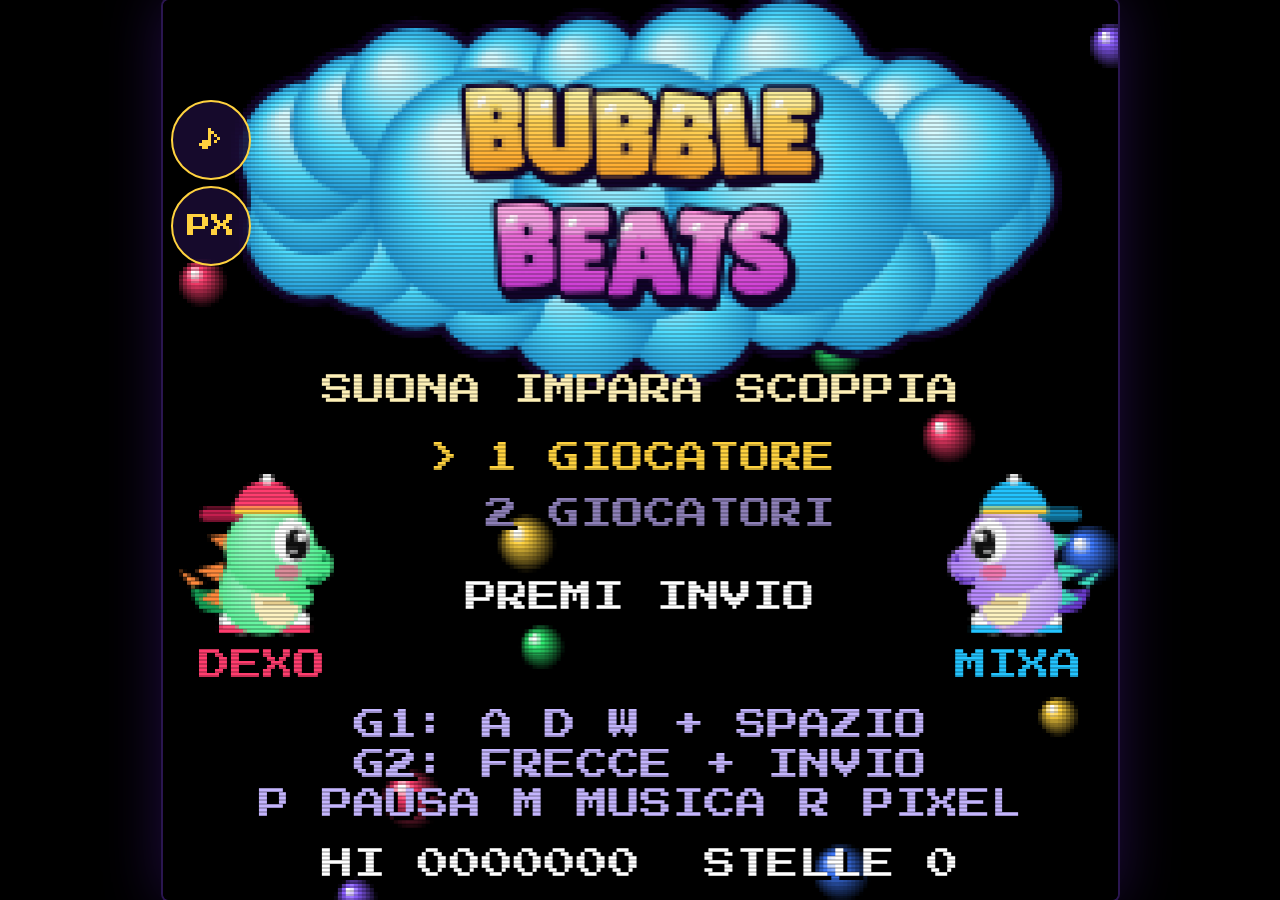
==== commit 5f714245: "Bubble Beats: campo più piccolo e personaggi più grandi - Schema da 32x26 a 20x17 caselle con 8 live" ====
--- a/bubble_beats/index.html
+++ b/bubble_beats/index.html
@@ -15,6 +15,27 @@
   #tools{position:absolute;left:4px;z-index:5;display:flex;flex-direction:column;gap:6px}
   #tools button{width:30px;height:30px;border-radius:50%;border:2px solid #ffd23f;background:#1a0c33dd;color:#ffd23f;
     font:9px "Press Start 2P",monospace;line-height:1;cursor:pointer;padding:0}
+  #quiz{position:absolute;left:0;right:0;bottom:0;z-index:4;background:#06020f;overflow:auto;display:flex;
+    font-family:"Press Start 2P",monospace;color:#fff;line-height:1.7;box-sizing:border-box;padding:3% 5%;border-radius:0 0 6px 6px}
+  #quiz[hidden]{display:none}
+  #quiz{font-variant-ligatures:none}
+  #quiz.full{position:fixed;inset:0;z-index:20;border-radius:0;
+    padding:max(16px,env(safe-area-inset-top,0px)) max(16px,env(safe-area-inset-right,0px)) max(16px,env(safe-area-inset-bottom,0px)) max(16px,env(safe-area-inset-left,0px))}
+  .qbox{margin:auto;width:100%}
+  .qt{color:#ffd23f;font-size:1.4em;text-align:center}
+  .qc{color:#7df9ff;text-align:center;margin:.3em 0 .9em}
+  .qq{text-align:center;margin:0 0 .8em}
+  #qopts{display:flex;flex-direction:column;gap:.5em}
+  #qopts button{width:100%;padding:.7em .9em;background:#1c1238;border:3px solid #4a3c7a;border-radius:10px;color:#fff;
+    font:inherit;line-height:1.5;text-align:left;cursor:pointer}
+  #qopts button b{color:#c4b5fd;margin-right:.8em}
+  #qopts button.sel{border-color:#ffd23f;background:#3a2370}
+  #qopts button.ok{border-color:#38e07b;background:#0f5530}
+  #qopts button.no{border-color:#ff3d6e;background:#5c1430}
+  .qr{text-align:center;font-size:1.2em;margin:.7em 0 .3em}
+  .qe{color:#fff1b8;margin:.2em 0;text-align:center}
+  .qh{color:#c4b5fd;text-align:center;margin:.6em 0 0}
+  .qr:empty,.qe:empty{display:none}
   #touch{display:none;width:100%;max-width:800px;justify-content:space-between;padding:10px 16px;box-sizing:border-box;gap:12px}
   #touch.on{display:flex}
   #touch.overlay{position:fixed;bottom:0;left:0;right:0;max-width:none;pointer-events:none}
@@ -30,6 +51,12 @@
 <body>
 <div id="wrap">
   <div id="stage"><canvas id="game"></canvas>
+    <div id="quiz" hidden><div class="qbox">
+      <div class="qt">SFIDA DEL SAPERE</div><div class="qc" id="qc"></div>
+      <p class="qq" id="qq"></p>
+      <div id="qopts"><button data-i="0"></button><button data-i="1"></button><button data-i="2"></button></div>
+      <p class="qr" id="qr"></p><p class="qe" id="qe"></p><p class="qh" id="qh"></p>
+    </div></div>
     <div id="tools"><button id="mute" title="Musica on/off (M)">♪</button><button id="retro" title="Stile pixel / HD (R)">PX</button></div>
   </div>
   <div id="touch">
@@ -45,12 +72,13 @@
    ===================================================================== */
 
 // ---------- costanti di gioco ----------
-const T = 24, COLS = 32, ROWS = 26, HUD = 44;
+const T = 24, COLS = 20, ROWS = 17, HUD = 44; // campo compatto: personaggi grandi anche sul telefono
 const GW = COLS * T, GH = ROWS * T, CW = GW, CH = GH + HUD;
 const GRAV = 0.42, MAXF = 6.5, JUMP = 10, PSPD = 2.5;
 const LEFT = 2 * T, RIGHT = (COLS - 2) * T;
-const GAP0 = 14, GAP1 = 17; // varco nel pavimento/soffitto (colonne)
-const PIXEL = 0.5;           // risoluzione interna nello stile retrò (384x334)
+const GAP0 = 8, GAP1 = 11; // varco nel pavimento/soffitto (colonne)
+const PIXEL = 0.5;           // risoluzione interna nello stile retrò (240x226)
+const ES = 1.2;              // scala di disegno dei nemici
 const FONT = '"Press Start 2P", monospace';
 
 const canvas = document.getElementById('game');
@@ -366,13 +394,9 @@
   ensureAudio();
   if (G.state === 'title') {
     const r = canvas.getBoundingClientRect(), y = (e.clientY - r.top) / r.height * CH;
-    if (y > 330 && y < 362) G.sel = 0; else if (y >= 362 && y < 396) G.sel = 1;
-  }
-  if (G.state === 'quiz' && G.quiz && !G.quiz.done) {
-    const r = canvas.getBoundingClientRect(), y = (e.clientY - r.top) / r.height * CH;
-    for (let i = 0; i < 3; i++) if (Math.abs(y - (QY + i * QDY)) < 30) G.tapSel = i;
-    return;
-  }
+    if (y > 214 && y < 244) G.sel = 0; else if (y >= 244 && y < 272) G.sel = 1;
+  }
+  if (G.state === 'quiz' && G.quiz && !G.quiz.done) return;
   sys.start = true;
 });
 document.querySelectorAll('#touch .btn').forEach(b => {
@@ -407,34 +431,34 @@
    LIVELLI — piattaforme [riga, colonnaDa, colonnaA], nemici [tipo, col, riga]
    ===================================================================== */
 const LEVELS = [
-  { plats: [[21, 2, 9], [21, 13, 18], [21, 22, 29], [17, 2, 7], [17, 11, 20], [17, 24, 29], [13, 2, 9], [13, 13, 18], [13, 22, 29], [9, 2, 7], [9, 11, 20], [9, 24, 29]],
-    enemies: [['box', 5, 13], ['box', 26, 13], ['box', 14, 9], ['box', 17, 9]] },
-  { plats: [[21, 6, 25], [17, 2, 11], [17, 20, 29], [13, 8, 23], [9, 2, 11], [9, 20, 29], [5, 11, 20]],
-    enemies: [['box', 10, 13], ['box', 21, 13], ['spray', 4, 9], ['spray', 27, 9], ['box', 15, 5]] },
-  { plats: [[21, 4, 7], [21, 12, 19], [21, 24, 27], [17, 2, 5], [17, 9, 12], [17, 19, 22], [17, 26, 29], [13, 5, 9], [13, 14, 17], [13, 22, 26], [9, 2, 5], [9, 9, 12], [9, 19, 22], [9, 26, 29], [5, 7, 13], [5, 18, 24]],
-    enemies: [['vinyl', 8, 12], ['vinyl', 23, 8], ['box', 15, 13], ['box', 10, 9], ['box', 21, 9]] },
-  { plats: [[21, 2, 20], [17, 11, 29], [13, 2, 20], [9, 11, 29], [5, 2, 20]],
-    enemies: [['spray', 18, 17], ['spray', 5, 13], ['box', 20, 9], ['box', 8, 5], ['vinyl', 15, 11], ['box', 25, 17]] },
-  { plats: [[22, 2, 5], [22, 26, 29], [20, 8, 23], [18, 2, 5], [18, 26, 29], [16, 8, 11], [16, 20, 23], [14, 2, 5], [14, 14, 17], [14, 26, 29], [12, 8, 11], [12, 20, 23], [10, 2, 5], [10, 26, 29], [8, 8, 23], [6, 2, 5], [6, 26, 29]],
-    enemies: [['box', 12, 20], ['box', 19, 20], ['spray', 15, 14], ['vinyl', 9, 10], ['vinyl', 22, 10], ['spray', 15, 8]] },
-  { plats: (() => { const p = []; [22, 18, 14, 10, 6].forEach((r, i) => (i % 2 ? [6, 12, 18, 24] : [3, 9, 15, 21, 27]).forEach(c => p.push([r, c, c + 2]))); return p; })(),
-    enemies: [['box', 4, 22], ['box', 28, 22], ['spray', 13, 18], ['spray', 19, 18], ['vinyl', 10, 12], ['vinyl', 21, 12], ['box', 16, 14]] },
-  { plats: [[21, 2, 13], [21, 18, 29], [17, 2, 6], [17, 11, 20], [17, 25, 29], [13, 2, 13], [13, 18, 29], [9, 2, 6], [9, 11, 20], [9, 25, 29], [5, 8, 23]],
-    enemies: [['spray', 5, 21], ['spray', 26, 21], ['box', 15, 17], ['box', 8, 13], ['box', 23, 13], ['vinyl', 15, 7], ['spray', 15, 9]] },
-  { plats: [[21, 4, 27], [17, 7, 24], [13, 10, 21], [9, 13, 18], [5, 15, 16], [15, 2, 4], [15, 27, 29], [9, 2, 4], [9, 27, 29]],
-    enemies: [['box', 6, 21], ['box', 25, 21], ['spray', 9, 17], ['spray', 22, 17], ['box', 12, 13], ['box', 19, 13], ['vinyl', 6, 6], ['vinyl', 25, 6]] },
+  { plats: [[12, 2, 6], [12, 13, 17], [8, 5, 14], [4, 2, 6], [4, 13, 17]],
+    enemies: [['box', 6, 8], ['box', 13, 8], ['box', 15, 4]] },
+  { plats: [[12, 5, 14], [8, 2, 7], [8, 12, 17], [4, 6, 13]],
+    enemies: [['box', 7, 12], ['spray', 3, 8], ['box', 16, 8], ['box', 9, 4]] },
+  { plats: [[12, 2, 4], [12, 8, 11], [12, 15, 17], [8, 4, 7], [8, 12, 15], [4, 2, 4], [4, 8, 11], [4, 15, 17]],
+    enemies: [['vinyl', 9, 10], ['box', 5, 8], ['box', 13, 8], ['spray', 9, 4]] },
+  { plats: [[12, 2, 11], [8, 8, 17], [4, 2, 11]],
+    enemies: [['spray', 10, 8], ['box', 4, 12], ['box', 15, 8], ['vinyl', 14, 6], ['box', 5, 4]] },
+  { plats: [[13, 2, 4], [13, 15, 17], [11, 6, 13], [9, 2, 4], [9, 15, 17], [7, 6, 7], [7, 12, 13], [5, 8, 11]],
+    enemies: [['box', 9, 11], ['spray', 3, 9], ['spray', 16, 9], ['vinyl', 9, 8], ['box', 9, 5]] },
+  { plats: [[13, 3, 5], [13, 9, 10], [13, 14, 16], [9, 2, 3], [9, 6, 7], [9, 12, 13], [9, 16, 17], [5, 3, 5], [5, 9, 10], [5, 14, 16]],
+    enemies: [['box', 4, 13], ['box', 15, 13], ['spray', 6, 9], ['spray', 13, 9], ['vinyl', 9, 7], ['box', 9, 5]] },
+  { plats: [[12, 2, 7], [12, 12, 17], [8, 6, 13], [4, 2, 7], [4, 12, 17]],
+    enemies: [['spray', 3, 12], ['spray', 16, 12], ['box', 9, 8], ['box', 4, 4], ['box', 15, 4], ['vinyl', 9, 6]] },
+  { plats: [[12, 3, 16], [8, 5, 14], [4, 8, 11], [10, 2, 3], [10, 16, 17], [6, 2, 3], [6, 16, 17]],
+    enemies: [['box', 5, 12], ['box', 14, 12], ['spray', 7, 8], ['spray', 12, 8], ['vinyl', 4, 5], ['box', 9, 4], ['vinyl', 15, 5]] },
 ];
 function genLevel(n) {
-  const R = mulberry(n * 9973 + 7), plats = [];
-  for (const row of [21, 17, 13, 9, 5]) {
-    let pos = 2 + Math.floor(R() * 3);
-    while (pos <= 15) {
-      const end = Math.min(15, pos + 1 + Math.floor(R() * 6));
-      plats.push([row, pos, end], [row, 31 - end, 31 - pos]);
-      pos = end + 2 + Math.floor(R() * 4);
-    }
-  }
-  const count = Math.min(4 + Math.floor(n / 2), 10), enemies = [];
+  const R = mulberry(n * 9973 + 7), plats = [], mid = COLS / 2 - 1;
+  for (const row of [12, 8, 4]) {
+    let pos = 2 + Math.floor(R() * 2);
+    while (pos <= mid) {
+      const end = Math.min(mid, pos + 1 + Math.floor(R() * 4));
+      plats.push([row, pos, end], [row, COLS - 1 - end, COLS - 1 - pos]);
+      pos = end + 2 + Math.floor(R() * 3);
+    }
+  }
+  const count = Math.min(3 + Math.floor(n / 2), 7), enemies = [];
   for (let i = 0; i < count; i++) {
     const p = plats[Math.floor(R() * plats.length)], k = R();
     const type = k < 0.5 ? 'box' : k < 0.75 ? 'spray' : 'vinyl';
@@ -493,7 +517,7 @@
   return 0;
 }
 
-const EDEF = { box: { w: 26, h: 22, spd: 1.0 }, spray: { w: 18, h: 26, spd: 1.15 }, vinyl: { w: 26, h: 26, spd: 1.1 } };
+const EDEF = { box: { w: 31, h: 26, spd: 1.0 }, spray: { w: 22, h: 31, spd: 1.15 }, vinyl: { w: 31, h: 31, spd: 1.1 } };
 function makeEnemy([type, c, r], i, lvl) {
   const d = EDEF[type], mul = 1 + Math.min(lvl, 16) * 0.035 + (G.nPlayers - 1) * 0.08;
   const e = { type, w: d.w, h: d.h, x: c * T + T / 2 - d.w / 2, y: r * T - d.h, vx: 0, vy: 0, face: c < 16 ? 1 : -1,
@@ -505,7 +529,7 @@
 }
 const alive = p => !p.out && !p.dead;
 function spawnPlayer(p, inv) {
-  Object.assign(p, { x: p.i ? RIGHT - T - 22 : 3 * T, y: (ROWS - 1) * T - 26, w: 22, h: 26, vx: 0, vy: 0, face: p.i ? -1 : 1,
+  Object.assign(p, { x: p.i ? RIGHT - T - 26 : 3 * T, y: (ROWS - 1) * T - 32, w: 26, h: 32, vx: 0, vy: 0, face: p.i ? -1 : 1,
     onGround: true, shootCD: 0, inv, dead: false, deadT: 0, anim: 0, mouth: 0, rot: 0 });
 }
 function nearestPlayer(e) {
@@ -728,9 +752,9 @@
   if ((k.shoot || k.shootP) && p.shootCD <= 0) {
     p.shootCD = 16; p.mouth = 10; SFX.shoot(); groove(0.012);
     // la nota dipende dall'altezza: più in alto = più acuta
-    const ni = clamp(Math.floor(((ROWS - 1) * T - (p.y + p.h)) / (T * 2.2)), 0, 9), m = playerNote(ni, p.i === 1);
+    const ni = clamp(Math.floor(((ROWS - 1) * T - (p.y + p.h)) / (T * 1.3)), 0, 9), m = playerNote(ni, p.i === 1);
     popups.push({ x: p.x + p.w / 2, y: p.y - 8, text: NOTE_IT[m % 12], t: 20, col: hsl((m % 12) * 30, 90, 72) });
-    const b = { x: p.x + p.w / 2 + p.face * 12, y: p.y + 11, r: 14, vx: p.face * 7.5, vy: 0, phase: 'shot', t: 0,
+    const b = { x: p.x + p.w / 2 + p.face * 12, y: p.y + 13, r: 16, vx: p.face * 7.5, vy: 0, phase: 'shot', t: 0,
       life: 420, enemy: null, special: null, wob: rnd(6), squash: 0, owner: p };
     b.x = clamp(b.x, LEFT + b.r, RIGHT - b.r);
     bubbles.push(b);
@@ -754,7 +778,7 @@
       if (b.x - b.r < LEFT) { b.x = LEFT + b.r; b.vx = 0; }
       if (b.x + b.r > RIGHT) { b.x = RIGHT - b.r; b.vx = 0; }
       for (const e of enemies) if (canHit(e) && circleRect(b, e)) {
-        b.enemy = e; e.trapped = true; b.phase = 'float'; b.vx *= 0.2; b.r = 16;
+        b.enemy = e; e.trapped = true; b.phase = 'float'; b.vx *= 0.2; b.r = 20;
         b.life = Math.max(260, 60 * 8 - G.level * 8); SFX.trap(); burst(b.x, b.y, '#9ff', 6, 2);
         break;
       }
@@ -888,13 +912,13 @@
 function spawnItem(cx, bottom) {
   let r = rnd(100), it = ITEMS[0];
   for (const i of ITEMS) { if (r < i.w) { it = i; break; } r -= i.w; }
-  items.push({ kind: it.k, pts: it.p, x: clamp(cx - 11, LEFT, RIGHT - 22), y: bottom - 22, w: 22, h: 22, vy: 0, t: 0, life: 600 });
+  items.push({ kind: it.k, pts: it.p, x: clamp(cx - 13, LEFT, RIGHT - 26), y: bottom - 26, w: 26, h: 26, vy: 0, t: 0, life: 600 });
 }
 function updateItems() {
   for (const it of items) {
     it.t++; it.vy = Math.min(it.vy + GRAV, MAXF); moveVert(it);
     for (const p of players) if (!it.gone && alive(p) && overlap(it, p)) {
-      it.gone = true; addScore(p, it.pts * gmult(), it.x + 11, it.y, '#7df9ff'); groove(0.05); SFX.item(); burst(it.x + 11, it.y + 11, '#ffd23f', 8, 2.5);
+      it.gone = true; addScore(p, it.pts * gmult(), it.x + 13, it.y, '#7df9ff'); groove(0.05); SFX.item(); burst(it.x + 13, it.y + 13, '#ffd23f', 8, 2.5);
     }
     if (--it.life <= 0) it.gone = true;
   }
@@ -1093,9 +1117,9 @@
   c.restore();
 }
 function drawItem(c, it) {
-  const x = it.x + 11, y = it.y + 22, f = Math.sin(it.t * 0.1) * 1.5;
+  const x = it.x + 13, y = it.y + 26, f = Math.sin(it.t * 0.1) * 1.5;
   if (it.life < 120 && Math.floor(it.life / 5) % 2) return;
-  c.save(); c.translate(x, y - 11 + f);
+  c.save(); c.translate(x, y - 13 + f); c.scale(1.2, 1.2);
   c.fillStyle = 'rgba(255,240,150,.18)'; circ(c, 0, 0, 13);
   switch (it.kind) {
     case 'coin':
@@ -1126,7 +1150,7 @@
   const wob = Math.sin(G.t * 0.13 + b.wob) * 1.1;
   const rx = b.r + wob + b.squash * 3.5, ry = b.r - wob - b.squash * 3.5;
   const warn = b.enemy && b.life < 120 && Math.floor(b.life / 6) % 2;
-  if (b.enemy) drawEnemy(c, b.enemy, b.x, b.y + b.enemy.h * 0.38, 0.72, Math.sin(G.t * 0.1) * 0.3, pulse);
+  if (b.enemy) drawEnemy(c, b.enemy, b.x, b.y + b.enemy.h * 0.38, 0.72 * ES, Math.sin(G.t * 0.1) * 0.3, pulse);
   const col = b.special ? [255, 210, 63] : warn ? [255, 80, 100] : b.enemy ? [120, 230, 255] : [110, 255, 230];
   const [r, g, bl] = col;
   c.save(); c.translate(b.x, b.y);
@@ -1158,6 +1182,8 @@
 /* =====================================================================
    RENDER
    ===================================================================== */
+// dimensione del font che fa stare una scritta nella larghezza del campo
+const fit = (str, max) => Math.max(16, Math.min(max, Math.floor((CW - 40) / str.length / 8) * 8));
 function text(s, x, y, size, col, align = 'center', shadow = '#000') {
   ctx.font = `${size}px ${FONT}`; ctx.textAlign = align; ctx.textBaseline = 'middle';
   x = Math.round(x / 2) * 2; y = Math.round(y / 2) * 2;
@@ -1169,19 +1195,20 @@
   ctx.setTransform(scale, 0, 0, scale, 0, 0);
   ctx.imageSmoothingEnabled = !G.retro;
   const pulse = beatPulse();
+  syncQuiz();
   if (G.state === 'title') { renderTitle(pulse); return; }
   // HUD
   ctx.fillStyle = '#000'; ctx.fillRect(0, 0, CW, HUD);
   const p1 = players[0], p2 = players[1];
   text('1UP', 20, 13, 16, PAL[0].ui, 'left', null);
   text(pad(p1.score), 20, 33, 16, '#fff', 'left', null);
-  for (let i = 0; i < Math.min(p1.lives, 5); i++) drawDragon(ctx, 86 + i * 18, 20, 1, { s: 0.42 }, PAL[0]);
+  for (let i = 0; i < Math.min(p1.lives, 3); i++) drawDragon(ctx, 78 + i * 16, 21, 1, { s: 0.4 }, PAL[0]);
   text('HI-SCORE', CW / 2, 13, 16, '#ffd23f', 'center', null);
   text(pad(HI), CW / 2, 33, 16, '#fff', 'center', null);
   if (p2) {
     text('2UP', CW - 20, 13, 16, PAL[1].ui, 'right', null);
     text(pad(p2.score), CW - 20, 33, 16, '#fff', 'right', null);
-    for (let i = 0; i < Math.min(p2.lives, 5); i++) drawDragon(ctx, CW - 86 - i * 18, 20, -1, { s: 0.42 }, PAL[1]);
+    for (let i = 0; i < Math.min(p2.lives, 3); i++) drawDragon(ctx, CW - 78 - i * 16, 21, -1, { s: 0.4 }, PAL[1]);
   } else {
     text('ROUND', CW - 20, 13, 16, '#7df9ff', 'right', null);
     text(String(G.level + 1), CW - 20, 33, 16, '#fff', 'right', null);
@@ -1211,15 +1238,15 @@
     if (e.trapped) continue;
     if (e.spawn > 0) {
       ctx.globalAlpha = 1 - e.spawn / 60;
-      drawEnemy(ctx, e, e.x + e.w / 2, e.y + e.h, 1 + e.spawn / 60, 0, pulse);
+      drawEnemy(ctx, e, e.x + e.w / 2, e.y + e.h, ES * (1 + e.spawn / 60), 0, pulse);
       ctx.globalAlpha = 1; continue;
     }
-    drawEnemy(ctx, e, e.x + e.w / 2, e.y + e.h, 1, e.dead ? e.rot : 0, pulse);
+    drawEnemy(ctx, e, e.x + e.w / 2, e.y + e.h, ES, e.dead ? e.rot : 0, pulse);
   }
   for (const p of players) {
     if (p.out || (p.inv > 0 && Math.floor(p.inv / 4) % 2)) continue;
     drawDragon(ctx, p.x + p.w / 2, p.y + p.h, p.face, { t: p.anim, walk: p.onGround && p.vx !== 0 && !p.dead, air: !p.onGround,
-      mouth: p.mouth > 0 || p.dead, rot: p.dead ? p.rot : 0, sq: p.dead ? 0 : p.sq, beat: p.onGround && !p.vx ? pulse : 0 }, PAL[p.i]);
+      mouth: p.mouth > 0 || p.dead, rot: p.dead ? p.rot : 0, sq: p.dead ? 0 : p.sq, beat: p.onGround && !p.vx ? pulse : 0, s: 1.25 }, PAL[p.i]);
   }
   for (const b of bubbles) drawBubble(ctx, b, pulse);
   for (const s of shots) {
@@ -1252,15 +1279,15 @@
       ctx.fillStyle = '#000'; ctx.beginPath(); ctx.rect(0, HUD, CW, GH);
       ctx.arc(p.x + p.w / 2, HUD + p.y + p.h / 2, Math.max(1, rad), 0, Math.PI * 2, true); ctx.fill();
     }
-    ctx.fillStyle = 'rgba(0,0,0,.65)'; ctx.fillRect(0, cy - 90, CW, 180);
-    text('ROUND ' + (G.level + 1), CW / 2, cy - 52, 48, '#ffd23f');
+    ctx.fillStyle = 'rgba(0,0,0,.7)'; ctx.fillRect(0, cy - 88, CW, 180);
+    text('ROUND ' + (G.level + 1), CW / 2, cy - 56, 40, '#ffd23f');
     text('Tonalità: ' + G.keyName, CW / 2, cy - 4, 16, '#7df9ff');
-    wrapText(G.tip, CW / 2, cy + 40, 680, 16, '#fff1b8', 22, true);
+    wrapText(G.tip, CW / 2, cy + 40, CW - 40, 16, '#fff1b8', 20, true);
     if (G.introT < 50) text('PRONTI!', CW / 2, cy + 120, 32, '#fff');
   }
   if (G.banner) {
     const b = G.banner;
-    if (Math.floor(b.t / 8) % 2 || b.t > 40) text(b.text, CW / 2, cy - 10, b.text.length > 12 ? 32 : 48, b.col);
+    if (Math.floor(b.t / 8) % 2 || b.t > 40) text(b.text, CW / 2, cy - 10, fit(b.text, 48), b.col);
   }
   if (G.state === 'play' || G.state === 'intro') drawGroove(pulse);
   if (G.clearT > 0 && G.result && G.state !== 'quiz') drawResult();
@@ -1272,10 +1299,10 @@
   }
   if (G.state === 'over') {
     ctx.fillStyle = `rgba(0,0,0,${Math.min(0.8, G.overT / 60)})`; ctx.fillRect(0, HUD, CW, GH);
-    text('GAME OVER', CW / 2, cy - 30, 48, '#ff3d6e');
-    players.forEach((p, i) => text(`${PAL[i].name} ${pad(p.score)}`, CW / 2, cy + 30 + i * 30, 16, PAL[i].ui));
-    if (G.overT > 90 && Math.floor(G.t / 30) % 2) text(isTouch ? 'TOCCA PER CONTINUARE' : 'PREMI INVIO', CW / 2, cy + 110, 16, '#ffd23f');
-    if (G.overFact) wrapText('LO SAPEVI? ' + G.overFact, CW / 2, cy + 200, 680, 16, '#fff1b8', 24, true);
+    text('GAME OVER', CW / 2, cy - 110, 40, '#ff3d6e');
+    players.forEach((p, i) => text(`${PAL[i].name} ${pad(p.score)}`, CW / 2, cy - 56 + i * 26, 16, PAL[i].ui));
+    if (G.overT > 90 && Math.floor(G.t / 30) % 2) text(isTouch ? 'TOCCA PER CONTINUARE' : 'PREMI INVIO', CW / 2, cy + 160, 16, '#ffd23f');
+    if (G.overFact) wrapText('LO SAPEVI? ' + G.overFact, CW / 2, cy + 50, CW - 40, 16, '#fff1b8', 20, true);
   }
 }
 function wrapText(str, x, y, maxW, size, col, lh, vc) {
@@ -1288,7 +1315,7 @@
   return lines.length;
 }
 function drawGroove(pulse) {
-  const lv = grooveLv(), L = GROOVE_LV[lv], w = 300, h = 22, x = CW / 2 - w / 2, y = HUD + 2;
+  const lv = grooveLv(), L = GROOVE_LV[lv], w = 232, h = 22, x = CW / 2 - w / 2, y = HUD + 2;
   ctx.fillStyle = 'rgba(0,0,0,.8)'; rr(ctx, x - 3, y - 2, w + 6, h + 5, 8);
   ctx.fillStyle = 'rgba(255,255,255,.08)'; rr(ctx, x, y, w, h, 6);
   ctx.globalAlpha = 0.6 + pulse * 0.4; ctx.fillStyle = L.col; rr(ctx, x, y, Math.max(8, w * G.groove), h, 6); ctx.globalAlpha = 1;
@@ -1305,45 +1332,46 @@
 function drawResult() {
   const r = G.result, cy = HUD + GH / 2;
   ctx.globalAlpha = Math.min(1, G.clearT / 15);
-  ctx.fillStyle = '#ffd23f'; rr(ctx, 100, cy - 124, CW - 200, 248, 18);
-  ctx.fillStyle = 'rgba(12,4,30,.96)'; rr(ctx, 104, cy - 120, CW - 208, 240, 16);
-  text('ROUND COMPLETATO!', CW / 2, cy - 88, 32, '#38e07b');
+  ctx.fillStyle = '#ffd23f'; rr(ctx, 20, cy - 124, CW - 40, 248, 18);
+  ctx.fillStyle = 'rgba(12,4,30,.96)'; rr(ctx, 24, cy - 120, CW - 48, 240, 16);
+  text('ROUND COMPLETATO!', CW / 2, cy - 88, 24, '#38e07b');
   for (let i = 0; i < 3; i++) {
     const on = i < r.stars && G.clearT > 40 + i * 22, pop = on ? Math.max(0, 1 - (G.clearT - 40 - i * 22) / 12) : 0;
     drawStar(CW / 2 - 76 + i * 76, cy - 30, 26 + pop * 10, on);
   }
-  text(`TEMPO ${r.time}s ` + (r.fast ? 'OK' : '(SERVE < 30s)'), CW / 2, cy + 30, 16, r.fast ? '#7df9ff' : '#8e80b8');
-  text(`CATENA MIGLIORE ${r.chain} ` + (r.chain3 ? 'OK' : '(SERVE 3+)'), CW / 2, cy + 60, 16, r.chain3 ? '#7df9ff' : '#8e80b8');
+  text(`TEMPO ${r.time}s ` + (r.fast ? 'OK' : '(< 30s)'), CW / 2, cy + 30, 16, r.fast ? '#7df9ff' : '#8e80b8');
+  text(`CATENA ${r.chain} ` + (r.chain3 ? 'OK' : '(SERVE 3+)'), CW / 2, cy + 60, 16, r.chain3 ? '#7df9ff' : '#8e80b8');
   if (r.best) text('NUOVO RECORD DI STELLE!', CW / 2, cy + 94, 16, '#ffd23f');
-  else if ((G.level + 1) % 2 === 0) text('IN ARRIVO: SFIDA DEL SAPERE', CW / 2, cy + 94, 16, '#ff8ad8');
+  else if ((G.level + 1) % 2 === 0) text('PROSSIMO: QUIZ!', CW / 2, cy + 94, 16, '#ff8ad8');
   ctx.globalAlpha = 1;
 }
-const QY = 316, QDY = 68;
-function renderQuiz() {
-  const z = G.quiz, Q = z.Q, blink = Math.floor(G.t / 20) % 2;
-  ctx.fillStyle = '#06020f'; ctx.fillRect(0, HUD, CW, GH);
-  text('SFIDA DEL SAPERE', CW / 2, HUD + 36, 32, '#ffd23f');
-  text('- ' + Q.c + ' -', CW / 2, HUD + 76, 16, '#7df9ff');
-  wrapText(Q.q, CW / 2, HUD + 140, 680, 16, '#fff', 26, true);
-  z.opts.forEach((o, i) => {
-    const y = QY + i * QDY, sel = i === z.sel;
-    let bg = sel ? '#3a2370' : '#1c1238', bd = sel ? '#ffd23f' : '#4a3c7a';
-    if (z.done) { if (i === z.right) { bg = '#0f5530'; bd = '#38e07b'; } else if (sel) { bg = '#5c1430'; bd = '#ff3d6e'; } }
-    ctx.fillStyle = bd; rr(ctx, 56, y - 29, CW - 112, 58, 12);
-    ctx.fillStyle = bg; rr(ctx, 60, y - 25, CW - 120, 50, 10);
-    text('ABC'[i], 92, y, 16, sel ? '#ffd23f' : '#c4b5fd');
-    wrapText(o, CW / 2 + 20, y, 560, 16, '#fff', 22, true);
-  });
-  if (!z.done) {
-    text('< >  SCEGLI     BOLLA/SALTA  CONFERMA', CW / 2, 536, 16, blink ? '#c4b5fd' : '#8e80b8');
-    text('RISPOSTE GIUSTE DI FILA: ' + G.quizStreak, CW / 2, 572, 16, '#ff8ad8');
-  } else {
-    text(z.win ? 'ESATTO!  +5000' : 'NON PROPRIO...', CW / 2, 530, 24, z.win ? '#38e07b' : '#ff3d6e');
-    wrapText('LO SAPEVI? ' + Q.e, CW / 2, 590, 690, 16, '#fff1b8', 24, true);
-    if (z.life) text('3 DI FILA: +1 VITA!', CW / 2, 640, 16, '#ffd23f');
-    else if (z.t > 40 && blink) text('PREMI PER CONTINUARE', CW / 2, 648, 16, '#c4b5fd');
-  }
-}
+// il quiz è un riquadro HTML sopra il campo: testo nitido anche sul telefono
+const qEl = document.getElementById('quiz'), qBtns = [...qEl.querySelectorAll('#qopts button')];
+const $q = id => document.getElementById(id);
+let qShown = null, qKey = '';
+qBtns.forEach((b, i) => b.addEventListener('click', e => {
+  e.stopPropagation(); ensureAudio(); b.blur();
+  if (G.quiz && !G.quiz.done) G.tapSel = i; else sys.start = true;
+}));
+qEl.addEventListener('click', () => { if (G.quiz && G.quiz.done) sys.start = true; });
+function syncQuiz() {
+  const z = G.state === 'quiz' && !G.paused ? G.quiz : null;
+  qEl.hidden = !z; if (!z) { qShown = null; return; }
+  if (qShown !== z) {
+    qShown = z; $q('qc').textContent = '- ' + z.Q.c + ' -'; $q('qq').textContent = z.Q.q;
+    qBtns.forEach((b, i) => { b.textContent = ''; const l = document.createElement('b'); l.textContent = 'ABC'[i]; b.append(l, z.opts[i]); });
+  }
+  const hint = z.done ? (z.life ? '3 DI FILA: +1 VITA! ' : '') + (z.t > 40 ? (isTouch ? 'TOCCA PER CONTINUARE' : 'PREMI PER CONTINUARE') : '')
+    : (isTouch ? 'TOCCA UNA RISPOSTA' : '< > SCEGLI, BOLLA CONFERMA') + ' - DI FILA: ' + G.quizStreak;
+  const key = [z.sel, z.done, hint].join('|');
+  if (key === qKey) return; qKey = key;
+  qBtns.forEach((b, i) => { b.className = z.done ? (i === z.right ? 'ok' : i === z.sel ? 'no' : '') : (i === z.sel ? 'sel' : ''); });
+  $q('qr').textContent = z.done ? (z.win ? 'ESATTO! +5000' : 'NON PROPRIO...') : '';
+  $q('qr').style.color = z.win ? '#38e07b' : '#ff3d6e';
+  $q('qe').textContent = z.done ? 'LO SAPEVI? ' + z.Q.e : '';
+  $q('qh').textContent = hint;
+}
+function renderQuiz() { ctx.fillStyle = '#06020f'; ctx.fillRect(0, HUD, CW, GH); }
 // logo a nuvola
 const CLOUD = (() => {
   const R = mulberry(42), cs = [];
@@ -1355,7 +1383,7 @@
   return cs;
 })();
 function drawLogo(cx, cy, pulse) {
-  ctx.save(); ctx.translate(cx, cy);
+  ctx.save(); ctx.translate(cx, cy); ctx.scale(0.62, 0.62);
   const s = 1 + pulse * 0.02; ctx.scale(s, s);
   ctx.fillStyle = '#12052a'; for (const k of CLOUD) circ(ctx, k.x, k.y, k.r + 7);
   for (const k of CLOUD) {
@@ -1397,25 +1425,25 @@
     if (b.y < b.r || b.y > CH - b.r) b.vy *= -1;
     drawBall(ctx, b.x, b.y, b.r * (1 + pulse * 0.08), b.col);
   }
-  drawLogo(CW / 2, 160, pulse);
+  drawLogo(CW / 2, 96, pulse);
   // i due draghetti negli angoli
-  drawDragon(ctx, 120, 500, 1, { s: 4, mouth: Math.floor(G.t / 40) % 4 === 0, beat: pulse }, PAL[0]);
-  drawDragon(ctx, CW - 120, 500, -1, { s: 4, mouth: Math.floor(G.t / 40) % 4 === 2, beat: pulse }, PAL[1]);
+  drawDragon(ctx, 50, 318, 1, { s: 2.1, mouth: Math.floor(G.t / 40) % 4 === 0, beat: pulse }, PAL[0]);
+  drawDragon(ctx, CW - 50, 318, -1, { s: 2.1, mouth: Math.floor(G.t / 40) % 4 === 2, beat: pulse }, PAL[1]);
   // menu
   const blink = Math.floor(G.t / 20) % 2;
   ['1 GIOCATORE', '2 GIOCATORI'].forEach((s, i) => {
     const sel = G.sel === i;
-    text(s, CW / 2 + 12, 346 + i * 34, 16, sel ? '#ffd23f' : '#8e80b8');
-    if (sel && blink) text('▶', CW / 2 - 104, 346 + i * 34, 16, '#ffd23f');
+    text(s, CW / 2 + 10, 230 + i * 28, 16, sel ? '#ffd23f' : '#8e80b8');
+    if (sel && blink) text('>', CW / 2 - 98, 230 + i * 28, 16, '#ffd23f');
   });
-  text(isTouch ? 'TOCCA PER INIZIARE' : 'PREMI INVIO', CW / 2, 432, 16, blink ? '#fff' : '#ff3d6e');
-  text('DEXO', 120, 524, 16, PAL[0].ui); text('MIXA', CW - 120, 524, 16, PAL[1].ui);
+  text(isTouch ? 'TOCCA E GIOCA' : 'PREMI INVIO', CW / 2, 300, 16, blink ? '#fff' : '#ff3d6e');
+  text('DEXO', 50, 334, 16, PAL[0].ui); text('MIXA', CW - 50, 334, 16, PAL[1].ui);
   const help = isTouch
-    ? ['SALTA SU UNA BOLLA TENENDO', 'PREMUTO SALTA PER RIMBALZARE', 'BOLLA DORATA = ONDA 808']
-    : ['G1: A D muovi  W salta  SPAZIO bolla', 'G2: FRECCE muovi/salta  INVIO bolla', 'P pausa  M musica  R pixel/HD'];
-  help.forEach((s, i) => text(s.toUpperCase(), CW / 2, 566 + i * 24, 16, '#c4b5fd'));
-  text('HI-SCORE ' + pad(HI) + '   STELLE ' + totalStars(), CW / 2, 648, 16, '#fff');
-  text('SUONA · IMPARA · SCOPPIA', CW / 2, 300, 16, '#fff1b8');
+    ? ['TIENI SALTA SU UNA BOLLA', 'PER RIMBALZARE IN ALTO', 'BOLLA DORATA = ONDA 808']
+    : ['G1: A D W + SPAZIO', 'G2: FRECCE + INVIO', 'P PAUSA M MUSICA R PIXEL'];
+  help.forEach((s, i) => text(s, CW / 2, 364 + i * 20, 16, '#c4b5fd'));
+  text('HI ' + pad(HI) + '  STELLE ' + totalStars(), CW / 2, 434, 16, '#fff');
+  text('SUONA IMPARA SCOPPIA', CW / 2, 196, 16, '#fff1b8');
 }
 
 /* =====================================================================
@@ -1430,7 +1458,10 @@
   canvas.style.width = Math.floor(CW * s) + 'px'; canvas.style.height = Math.floor(CH * s) + 'px';
   canvas.width = Math.round(CW * s * dpr); canvas.height = Math.round(CH * s * dpr);
   const tools = document.getElementById('tools'), bs = Math.round(Math.max(20, 40 * s));
-  tools.style.top = Math.round((HUD + 6) * s) + 'px'; tools.style.left = Math.round(Math.max(2, 4 * s)) + 'px';
+  tools.style.top = Math.round((HUD + 6) * s) + 'px';
+  const full = isTouch && portrait; qEl.classList.toggle('full', full);
+  qEl.style.top = full ? '0' : Math.round(HUD * s) + 'px';
+  qEl.style.fontSize = (full ? Math.max(11, Math.min(14, Math.round(innerWidth / 30))) : Math.max(9, Math.min(14, Math.round(CW * s / 34)))) + 'px'; tools.style.left = Math.round(Math.max(2, 4 * s)) + 'px';
   tools.querySelectorAll('button').forEach(b => { b.style.width = b.style.height = bs + 'px'; b.style.fontSize = Math.round(bs * 0.3) + 'px'; });
   scale = G.retro ? PIXEL : s * dpr;
   buf.width = Math.ceil(CW * scale); buf.height = Math.ceil(CH * scale);
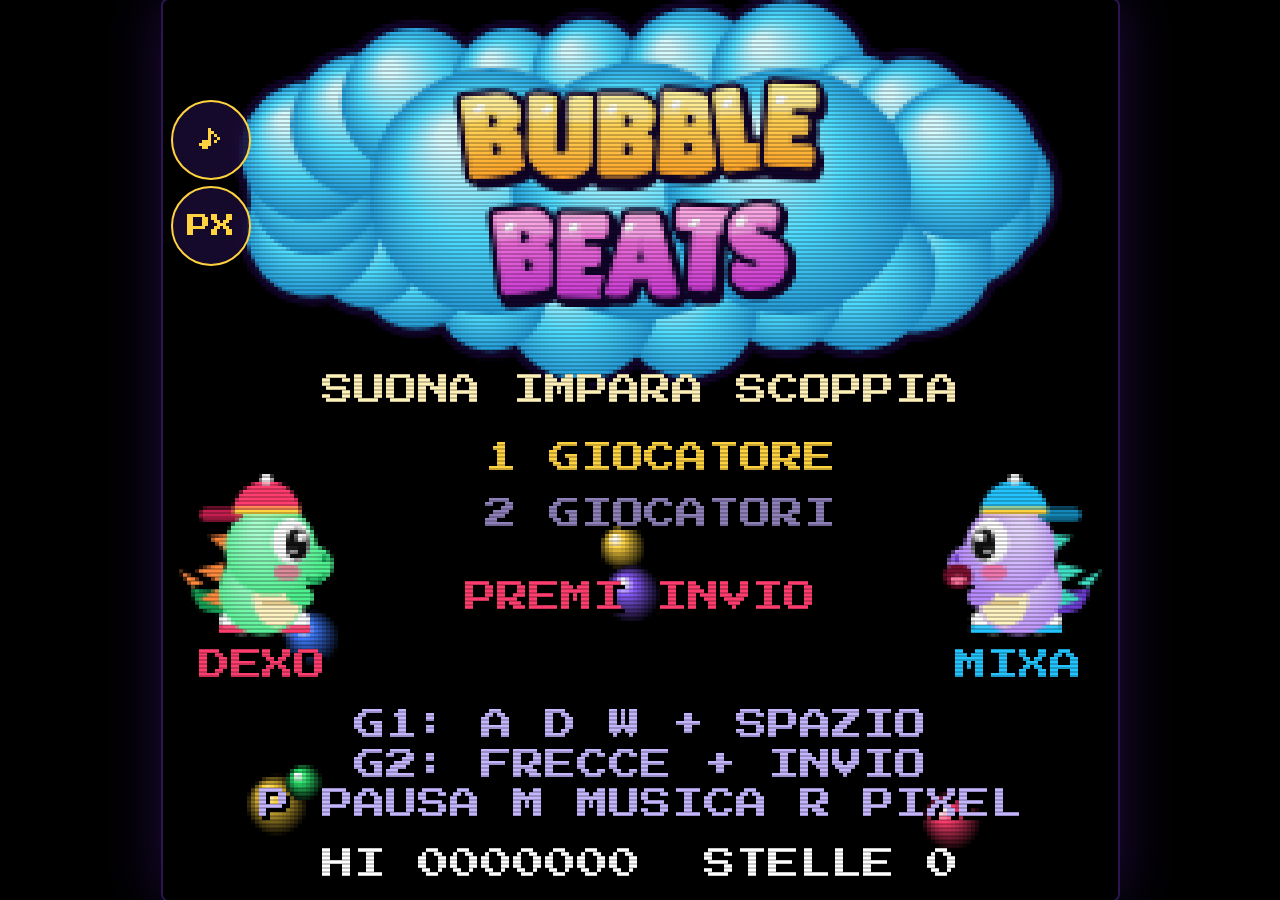
==== commit fe8c670c: "Bubble Beats: vista ingrandita che segue il draghetto sul telefono Sul telefono in verticale il camp" ====
--- a/bubble_beats/index.html
+++ b/bubble_beats/index.html
@@ -393,7 +393,7 @@
 canvas.addEventListener('pointerdown', e => {
   ensureAudio();
   if (G.state === 'title') {
-    const r = canvas.getBoundingClientRect(), y = (e.clientY - r.top) / r.height * CH;
+    const r = canvas.getBoundingClientRect(), dy = (e.clientY - r.top) * canvas.height / r.height, y = (dy - (VIEW.cam ? VIEW.y0 : 0)) / VIEW.zf;
     if (y > 214 && y < 244) G.sel = 0; else if (y >= 244 && y < 272) G.sel = 1;
   }
   if (G.state === 'quiz' && G.quiz && !G.quiz.done) return;
@@ -573,7 +573,7 @@
 const GROOVE_LV = [
   { n: 'LO-FI', add: '', col: '#7a7aa8' },
   { n: 'CHILL', add: '+ BASSO', col: '#3fa9ff' },
-  { n: 'GROOVE', add: '+ CLAP E CHARLESTON', col: '#38e07b' },
+  { n: 'GROOVE', add: '+ CLAP E HI-HAT', col: '#38e07b' },
   { n: 'FLOW', add: '+ MELODIA', col: '#ffd23f' },
   { n: 'FUOCO!', add: '+ SCRATCH DEL DJ', col: '#ff3d6e' },
 ];
@@ -843,7 +843,7 @@
   chain.n++; G.bestChain = Math.max(G.bestChain, chain.n);
   const pts = Math.min(1000 * Math.pow(2, chain.n - 1), 64000) * gmult();
   addScore(chain.pl, pts, e.x + e.w / 2, e.y, chain.n > 1 ? '#ff3d6e' : '#ffd23f');
-  if (chain.n >= 2) popups.push({ x: clamp(e.x + e.w / 2, 150, GW - 150), y: e.y - 24, text: COMBO[Math.min(chain.n, COMBO.length - 1)], t: 0, col: '#fff275', big: true });
+  if (chain.n >= 2) popups.push({ x: e.x + e.w / 2, y: e.y - 24, text: COMBO[Math.min(chain.n, COMBO.length - 1)], t: 0, col: '#fff275', big: true });
   burst(e.x + e.w / 2, e.y + e.h / 2, '#fff', 12, 4); burst(e.x + e.w / 2, e.y + e.h / 2, hsl(G.t * 7, 100, 65), 10, 5);
   G.shake = Math.max(G.shake, 5); G.hitstop = 3; groove(0.12); chainNote(chain.n); tone('square', 660, 990, 0.08, 0.05);
 }
@@ -1265,7 +1265,12 @@
     else { ctx.globalAlpha = a; ctx.fillStyle = q.col; const s = q.size * a + 1; ctx.fillRect(q.x - s, q.y - s, s * 2, s * 2); }
   }
   ctx.globalAlpha = 1;
-  for (const pp of popups) { ctx.globalAlpha = 1 - pp.t / 60; text(pp.text, pp.x, pp.y, pp.big ? 24 : 16, pp.col); }
+  for (const pp of popups) {
+    ctx.globalAlpha = 1 - pp.t / 60;
+    if (!pp.big) { text(pp.text, pp.x, pp.y, 16, pp.col); continue; }
+    const sz = Math.max(16, Math.min(24, Math.floor((VIEW.vw - 16) / pp.text.length / 8) * 8)), hw = pp.text.length * sz / 2 + 4;
+    text(pp.text, clamp(pp.x, VIEW.x + hw, VIEW.x + VIEW.vw - hw), pp.y, sz, pp.col);
+  }
   ctx.globalAlpha = 1;
   const vg = ctx.createRadialGradient(GW / 2, GH / 2, GH * 0.3, GW / 2, GH / 2, GW * 0.72);
   vg.addColorStop(0, 'rgba(0,0,0,0)'); vg.addColorStop(1, `rgba(0,0,0,${0.5 - pulse * 0.15})`);
@@ -1287,7 +1292,7 @@
   }
   if (G.banner) {
     const b = G.banner;
-    if (Math.floor(b.t / 8) % 2 || b.t > 40) text(b.text, CW / 2, cy - 10, fit(b.text, 48), b.col);
+    if (Math.floor(b.t / 8) % 2 || b.t > 40) text(b.text, VIEW.x + VIEW.vw / 2, cy - 10, Math.max(16, Math.min(48, Math.floor((VIEW.vw - 24) / b.text.length / 8) * 8)), b.col);
   }
   if (G.state === 'play' || G.state === 'intro') drawGroove(pulse);
   if (G.clearT > 0 && G.result && G.state !== 'quiz') drawResult();
@@ -1315,13 +1320,13 @@
   return lines.length;
 }
 function drawGroove(pulse) {
-  const lv = grooveLv(), L = GROOVE_LV[lv], w = 232, h = 22, x = CW / 2 - w / 2, y = HUD + 2;
+  const cx = VIEW.x + VIEW.vw / 2, lv = grooveLv(), L = GROOVE_LV[lv], w = Math.min(232, VIEW.vw - 24), h = 22, x = cx - w / 2, y = HUD + 2;
   ctx.fillStyle = 'rgba(0,0,0,.8)'; rr(ctx, x - 3, y - 2, w + 6, h + 5, 8);
   ctx.fillStyle = 'rgba(255,255,255,.08)'; rr(ctx, x, y, w, h, 6);
   ctx.globalAlpha = 0.6 + pulse * 0.4; ctx.fillStyle = L.col; rr(ctx, x, y, Math.max(8, w * G.groove), h, 6); ctx.globalAlpha = 1;
   ctx.fillStyle = 'rgba(255,255,255,.45)'; for (const th of [0.2, 0.45, 0.7, 0.9]) ctx.fillRect(x + w * th - 1, y + 3, 2, h - 6);
-  text(L.n + '  x' + (lv + 1), CW / 2, y + h / 2 + 1, 16, '#fff');
-  if (G.toast) { ctx.globalAlpha = Math.min(1, (150 - G.toast.t) / 30); text(G.toast.text, CW / 2, HUD + 46, 16, G.toast.col); ctx.globalAlpha = 1; }
+  text(L.n + '  x' + (lv + 1), cx, y + h / 2 + 1, 16, '#fff');
+  if (G.toast) { ctx.globalAlpha = Math.min(1, (150 - G.toast.t) / 30); text(G.toast.text, cx, HUD + 46, 16, G.toast.col); ctx.globalAlpha = 1; }
 }
 function drawStar(x, y, r, on) {
   ctx.beginPath();
@@ -1449,21 +1454,30 @@
 /* =====================================================================
    LOOP & LAYOUT
    ===================================================================== */
+// Telecamera: sul telefono in verticale lo schermo è stretto ma alto, quindi il campo
+// viene ingrandito per riempire l'altezza e la vista segue il draghetto in orizzontale.
+// Durante scritte, stelle, pausa e game over si allarga per mostrare tutto.
+const VIEW = { cam: false, zf: 1, zc: 1, z: 1, x: 0, vw: CW, hudH: HUD, y0: 0 };
 function resize() {
   const dpr = Math.min(window.devicePixelRatio || 1, 2);
   const portrait = innerHeight > innerWidth;
   if (isTouch) { touchEl.classList.add('on'); touchEl.classList.toggle('overlay', !portrait); }
   const availH = innerHeight - (isTouch && portrait ? 120 : 0);
-  const s = Math.min(innerWidth / CW, availH / CH);
-  canvas.style.width = Math.floor(CW * s) + 'px'; canvas.style.height = Math.floor(CH * s) + 'px';
-  canvas.width = Math.round(CW * s * dpr); canvas.height = Math.round(CH * s * dpr);
+  let s = Math.min(innerWidth / CW, availH / CH), cssW = CW * s, cssH = CH * s;
+  const fw = innerWidth / CW, zc = Math.min((availH - HUD * fw) / GH, 1.35);
+  VIEW.cam = fw < availH / CH && zc > fw * 1.15;
+  if (VIEW.cam) { s = fw; cssW = innerWidth; cssH = HUD * fw + GH * zc; }
+  canvas.style.width = Math.floor(cssW) + 'px'; canvas.style.height = Math.floor(cssH) + 'px';
+  canvas.width = Math.round(Math.floor(cssW) * dpr); canvas.height = Math.round(Math.floor(cssH) * dpr);
+  VIEW.zf = canvas.width / CW; VIEW.zc = VIEW.cam ? zc * dpr : VIEW.zf; VIEW.hudH = HUD * VIEW.zf;
+  if (!VIEW.cam) { VIEW.z = VIEW.zf; VIEW.x = 0; VIEW.vw = CW; }
   const tools = document.getElementById('tools'), bs = Math.round(Math.max(20, 40 * s));
   tools.style.top = Math.round((HUD + 6) * s) + 'px';
   const full = isTouch && portrait; qEl.classList.toggle('full', full);
   qEl.style.top = full ? '0' : Math.round(HUD * s) + 'px';
   qEl.style.fontSize = (full ? Math.max(11, Math.min(14, Math.round(innerWidth / 30))) : Math.max(9, Math.min(14, Math.round(CW * s / 34)))) + 'px'; tools.style.left = Math.round(Math.max(2, 4 * s)) + 'px';
   tools.querySelectorAll('button').forEach(b => { b.style.width = b.style.height = bs + 'px'; b.style.fontSize = Math.round(bs * 0.3) + 'px'; });
-  scale = G.retro ? PIXEL : s * dpr;
+  scale = G.retro ? PIXEL : Math.max(VIEW.zf, VIEW.zc);
   buf.width = Math.ceil(CW * scale); buf.height = Math.ceil(CH * scale);
   buildLayers();
   scan.width = canvas.width; scan.height = canvas.height;
@@ -1471,6 +1485,25 @@
   sc.clearRect(0, 0, scan.width, scan.height); sc.fillStyle = 'rgba(0,0,0,.22)';
   for (let y = 0; y < scan.height; y += rh) sc.fillRect(0, Math.round(y + rh * 0.6), scan.width, Math.max(1, Math.round(rh * 0.4)));
 }
+function updateCam() {
+  if (!VIEW.cam) return;
+  const zoomIn = G.state === 'play' && !G.paused && G.clearT === 0;
+  VIEW.z += ((zoomIn ? VIEW.zc : VIEW.zf) - VIEW.z) * 0.1;
+  const vw = Math.min(CW, canvas.width / VIEW.z), al = players.filter(p => !p.out);
+  const fx = al.length ? al.reduce((a, p) => a + p.x + p.w / 2, 0) / al.length : CW / 2;
+  VIEW.x += (clamp(fx - vw / 2, 0, CW - vw) - VIEW.x) * 0.15;
+  VIEW.x = clamp(VIEW.x, 0, CW - vw); VIEW.vw = vw;
+}
+function blit() {
+  const W = canvas.width, H = canvas.height, sc = scale;
+  mctx.setTransform(1, 0, 0, 1, 0, 0); mctx.imageSmoothingEnabled = !G.retro;
+  if (!VIEW.cam) { mctx.drawImage(buf, 0, 0, W, H); if (G.retro) mctx.drawImage(scan, 0, 0); return; }
+  mctx.fillStyle = '#000'; mctx.fillRect(0, 0, W, H);
+  if (G.state === 'title') { const h = CH * VIEW.zf; VIEW.y0 = (H - h) / 2; mctx.drawImage(buf, 0, VIEW.y0, W, h); return; }
+  mctx.drawImage(buf, 0, 0, buf.width, HUD * sc, 0, 0, W, VIEW.hudH);
+  const gh = GH * VIEW.z, gy = VIEW.hudH + (H - VIEW.hudH - gh) / 2;
+  mctx.drawImage(buf, VIEW.x * sc, HUD * sc, VIEW.vw * sc, GH * sc, 0, gy, W, gh);
+}
 const scan = document.createElement('canvas');
 function setRetro(on) {
   G.retro = on; store('bubbleBeatsRetro', on ? 1 : 0);
@@ -1487,11 +1520,9 @@
   acc += Math.min(100, now - last); last = now;
   const STEP = 1000 / 60;
   while (acc >= STEP) { update(); clearPressed(); acc -= STEP; }
+  updateCam();
   render();
-  mctx.setTransform(1, 0, 0, 1, 0, 0);
-  mctx.imageSmoothingEnabled = !G.retro;
-  mctx.drawImage(buf, 0, 0, canvas.width, canvas.height);
-  if (G.retro) mctx.drawImage(scan, 0, 0);
+  blit();
   requestAnimationFrame(frame);
 }
 requestAnimationFrame(frame);
